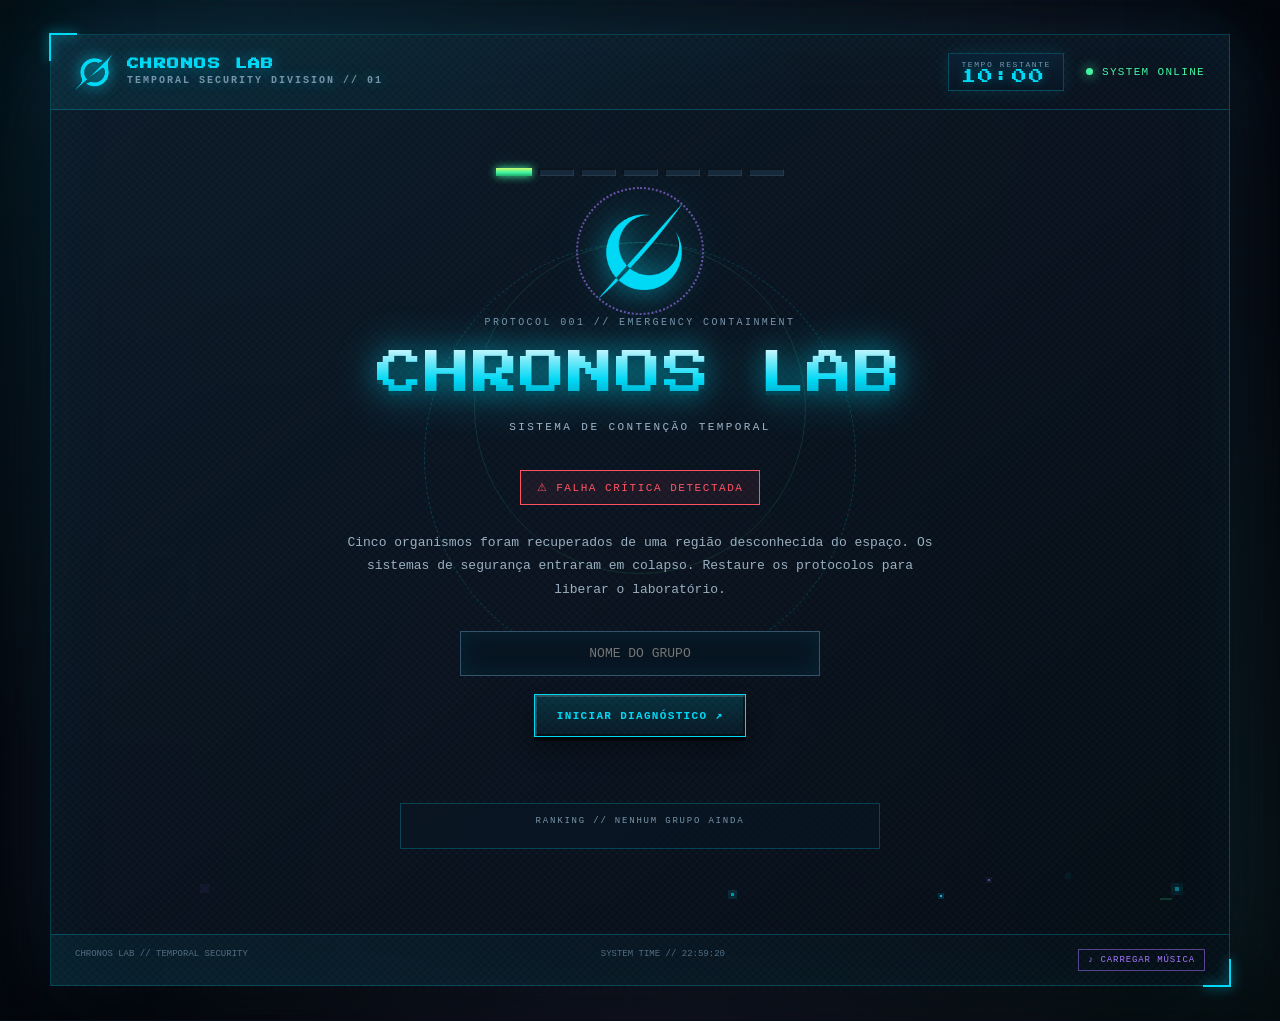
==== static/index.html @ 6d098d22 "Add files via upload" ====
<!DOCTYPE html>
    <html lang="pt-BR">
    <head>
    <meta charset="UTF-8">
    <meta name="viewport" content="width=device-width, initial-scale=1, viewport-fit=cover">
    <link rel="preconnect" href="https://fonts.googleapis.com"><link rel="preconnect" href="https://fonts.gstatic.com" crossorigin><link href="https://fonts.googleapis.com/css2?family=Press+Start+2P&display=swap" rel="stylesheet">
    <title>CHRONOS LAB — Sistema de contenção temporal</title>
    <style>
    :root{--cyan:#00d9f5;--bg:#070d16;--panel:#0d1a29;--line:rgba(0,217,245,.24);--muted:#7894aa;--green:#43f5a2;--red:#ff5364;--amber:#ffc45c}
    *{box-sizing:border-box}html,body{margin:0;min-height:100%;background:var(--bg);color:#e8f5ff;font-family:ui-monospace,Consolas,monospace}
    #app{min-height:100vh;padding:clamp(14px,3vw,34px);position:relative;overflow:hidden}
    #app:before{content:"";position:absolute;inset:0;pointer-events:none;opacity:.17;background-image:linear-gradient(rgba(0,217,245,.08) 1px,transparent 1px),linear-gradient(90deg,rgba(0,217,245,.08) 1px,transparent 1px);background-size:42px 42px}
    .shell{position:relative;max-width:1180px;margin:auto;min-height:calc(100vh - 68px);border:1px solid var(--line);background:linear-gradient(145deg,#0d1a29,#060f19);box-shadow:0 0 50px rgba(0,217,245,.07);display:flex;flex-direction:column}
    .topbar{display:flex;justify-content:space-between;align-items:center;gap:16px;padding:18px 24px;border-bottom:1px solid var(--line);flex-wrap:wrap}
    .brand{font-weight:bold;letter-spacing:.22em;color:var(--cyan)}.brand small{display:block;color:var(--muted);font-size:10px;margin-top:5px}
    .online{font-size:11px;color:var(--green);letter-spacing:.12em}.online:before{content:"";display:inline-block;width:7px;height:7px;border-radius:50%;background:var(--green);box-shadow:0 0 12px var(--green);margin-right:9px}
    main{flex:1;padding:clamp(22px,5vw,58px)}.screen{display:none;animation:appear .45s ease}.screen.active{display:block}
    @keyframes appear{from{opacity:0;transform:translateY(10px)}to{opacity:1;transform:none}}
    .eyebrow{font-size:10px;letter-spacing:.24em;color:var(--muted);margin:0 0 15px}
    .hero{text-align:center;max-width:760px;margin:3vh auto}.hero h1{font:800 clamp(34px,7vw,72px) Arial,sans-serif;letter-spacing:.08em;color:var(--cyan);text-shadow:0 0 26px rgba(0,217,245,.28);margin:0 0 16px}
    .hero h2,.screen h2{font:700 clamp(21px,3vw,32px) Arial,sans-serif;letter-spacing:.08em;margin:0 0 22px}.hero .sub{color:#9db5c8;letter-spacing:.22em;font-size:11px}
    .alert{display:inline-block;border:1px solid var(--red);color:var(--red);padding:10px 16px;font-size:11px;letter-spacing:.14em;margin:26px 0;animation:pulse 2s infinite}
    @keyframes pulse{50%{opacity:.55;box-shadow:0 0 18px rgba(255,83,100,.2)}}
    .lead{color:#9bb0c1;line-height:1.8;max-width:590px;margin:0 auto 30px;font-size:13px}
    .btn{border:1px solid var(--cyan);background:transparent;color:var(--cyan);padding:14px 22px;font:bold 11px monospace;letter-spacing:.12em;cursor:pointer;transition:.2s}
    .btn:hover,.btn:focus-visible{background:var(--cyan);color:#04121a;box-shadow:0 0 24px rgba(0,217,245,.28);outline:none}.btn:disabled{opacity:.35;cursor:not-allowed}
    .btn.secondary{border-color:#466176;color:#9ab4c8}.btn.green{border-color:var(--green);color:var(--green)}.btn.green:hover{background:var(--green);color:#06140f}
    .panel{border:1px solid var(--line);background:rgba(9,22,35,.82);padding:clamp(18px,3vw,30px);max-width:850px;margin:auto}
    .panel-head{display:flex;justify-content:space-between;gap:14px;align-items:center;border-bottom:1px solid var(--line);padding-bottom:16px;margin-bottom:22px;flex-wrap:wrap}
    .panel-head strong{font:bold 12px Arial,sans-serif;letter-spacing:.13em;color:var(--cyan)}.tag{font-size:9px;color:var(--green);border:1px solid rgba(67,245,162,.35);padding:6px 9px}
    .prompt{font-size:13px;line-height:1.8;color:#b8cad8;margin:0 0 24px}
    .symbol-slots{display:flex;justify-content:center;gap:12px;margin:26px 0}.slot{width:66px;height:66px;border:1px dashed #456174;display:grid;place-items:center;color:var(--cyan);font-size:29px}.slot.filled{border-style:solid;background:rgba(0,217,245,.08)}
    .symbol-options{display:flex;justify-content:center;gap:12px;flex-wrap:wrap}.symbol{width:76px;height:76px;border:1px solid var(--line);background:#0b1b2a;display:grid;place-items:center;cursor:pointer;transition:.2s}.symbol:hover{border-color:var(--cyan);box-shadow:0 0 18px rgba(0,217,245,.2)}
    .shape{width:30px;height:30px;background:var(--cyan);filter:drop-shadow(0 0 7px rgba(0,217,245,.55))}.circle{border-radius:50%}.triangle{clip-path:polygon(50% 0,0 100%,100% 100%)}.square{width:28px;height:28px}.pentagon{clip-path:polygon(50% 0,100% 38%,81% 100%,19% 100%,0 38%)}
    .actions{display:flex;justify-content:center;gap:10px;flex-wrap:wrap;margin-top:24px}.feedback{min-height:22px;text-align:center;margin-top:18px;font-size:11px;color:var(--muted)}.feedback.good{color:var(--green)}.feedback.bad{color:var(--red)}
    .circuit-wrap{display:grid;grid-template-columns:1fr 210px;gap:24px;align-items:center}.circuit{display:grid;grid-template-columns:repeat(3,minmax(90px,1fr));gap:12px}
    .node{border:1px solid #294458;background:#0a1826;padding:18px 12px;text-align:center;color:#91aabd;cursor:pointer;font-size:11px;transition:.2s}.node b{display:block;font-size:21px;color:var(--amber);margin-bottom:8px}.node.on{border-color:var(--green);color:var(--green);box-shadow:0 0 15px rgba(67,245,162,.12)}.node.on b{color:var(--green)}.node:disabled{cursor:default;opacity:1}
    .readout{border:1px solid var(--line);padding:18px;text-align:center}.readout small{color:var(--muted);font-size:9px}.readout strong{display:block;font:bold 28px Arial;color:var(--cyan);margin:12px 0}.readout p{font-size:10px;color:var(--muted);line-height:1.6}
    .keypad{max-width:270px;margin:20px auto;display:grid;grid-template-columns:repeat(3,1fr);gap:9px}.key{padding:15px;border:1px solid #345269;background:#0a1927;color:#dff8ff;font:bold 16px monospace;cursor:pointer}.key:hover{border-color:var(--cyan);color:var(--cyan)}
    .code-display{max-width:270px;margin:auto;border:1px solid var(--line);padding:14px;text-align:center;color:var(--cyan);font-size:22px;letter-spacing:.5em;min-height:54px}
    .binary{background:#06120f;border:1px solid rgba(67,245,162,.25);color:var(--green);padding:18px;text-align:center;line-height:2;letter-spacing:.14em;overflow-wrap:anywhere;font-size:clamp(11px,2vw,15px)}
    .decode-input{display:block;width:min(100%,360px);margin:20px auto 0;background:#071521;border:1px solid #345269;color:#eaf6ff;padding:14px;font:13px monospace;text-align:center;outline:none}.decode-input:focus{border-color:var(--cyan)}
    .progress{display:flex;gap:6px;justify-content:center;margin:0 0 25px}.progress span{height:3px;width:35px;background:#233a4d}.progress span.done{background:var(--green);box-shadow:0 0 8px var(--green)}
    .footer{padding:14px 24px;border-top:1px solid var(--line);display:flex;justify-content:space-between;gap:12px;flex-wrap:wrap;color:#526d82;font-size:9px}
    .final{text-align:center;padding:35px 10px}.final-mark{font-size:48px;color:var(--green);text-shadow:0 0 25px rgba(67,245,162,.3);margin-bottom:20px}.final h2{color:var(--green)}
    @media(max-width:650px){.circuit-wrap{grid-template-columns:1fr}.readout{max-width:none}.topbar{padding:15px}.symbol-slots{gap:7px}.slot{width:55px;height:55px}}
    .hright{display:flex;align-items:center;gap:22px}.timer{font-size:20px;font-weight:700;letter-spacing:.12em;color:var(--cyan);border:1px solid var(--line);padding:6px 12px;background:#0a1826;text-shadow:0 0 10px rgba(0,217,245,.4)}.timer small{display:block;font-size:8px;font-weight:400;color:var(--muted);letter-spacing:.2em;text-align:center}.timer.warn{color:var(--red);border-color:var(--red);animation:blink 1s steps(2) infinite}.timer.done{color:var(--green);border-color:var(--green);animation:none}@keyframes blink{50%{opacity:.45}}
    #timeout{position:absolute;inset:0;z-index:20;display:none;flex-direction:column;align-items:center;justify-content:center;gap:16px;background:rgba(7,13,22,.94);text-align:center}#timeout.show{display:flex}#timeout h2{color:var(--red);margin:0;letter-spacing:.12em}
    @media(max-width:650px){.hright{gap:10px}.timer{font-size:16px;padding:4px 8px}}
    .padlock{display:flex;flex-direction:column;align-items:center;margin:26px 0 8px}.shackle{width:96px;height:64px;border:12px solid #7d93a6;border-bottom:none;border-radius:50px 50px 0 0;margin-bottom:-2px;transition:transform .5s,border-color .5s;transform-origin:100% 100%}.shackle.open{transform:translateY(-14px) rotate(-18deg);border-color:var(--green)}
    .lock-body{background:linear-gradient(#27394a,#162433);border:2px solid #4a6178;border-radius:12px;padding:18px 20px;box-shadow:0 0 25px rgba(0,217,245,.08)}.lock-body.shake{animation:shake .4s}@keyframes shake{25%{transform:translateX(-7px)}75%{transform:translateX(7px)}}
    .dials{display:flex;gap:12px}.dial{display:flex;flex-direction:column;align-items:center;gap:6px}.dial button{background:#0a1826;border:1px solid #294458;color:var(--cyan);width:48px;height:28px;cursor:pointer;font-size:14px}.dial button:active{background:#12304a}.dial .digit{width:48px;height:62px;display:flex;align-items:center;justify-content:center;background:#050c14;border:1px solid var(--amber);color:var(--amber);font-size:30px;font-weight:700;text-shadow:0 0 10px rgba(255,176,32,.4)}.lock-body.ok .digit{border-color:var(--green);color:var(--green)}
    .sym{display:block;width:100%;height:100%;background:currentColor;-webkit-mask-repeat:no-repeat;mask-repeat:no-repeat;-webkit-mask-position:center;mask-position:center;-webkit-mask-size:contain;mask-size:contain}.node b .sym{width:34px;height:34px;margin:0 auto}.dial .digit .sym{width:42px;height:50px}.node b{height:auto}
    .ending .final-mark{color:var(--green);text-shadow:0 0 25px rgba(67,245,162,.5)}.ending h2{color:var(--green);letter-spacing:.14em}.end-stats{display:grid;grid-template-columns:repeat(3,1fr);gap:10px;margin:22px 0}.end-stats div{border:1px solid var(--line);background:#0a1826;padding:12px 6px}.end-stats small{display:block;font-size:8px;letter-spacing:.2em;color:var(--muted);margin-bottom:6px}.end-stats b{font-size:17px;color:var(--cyan)}#endRank{font-size:12px;color:var(--amber)}

    /* ===== TEMA VISUAL ===== */
    #app{background:radial-gradient(ellipse at 20% 0%,rgba(0,217,245,.10),transparent 55%),radial-gradient(ellipse at 90% 100%,rgba(67,245,162,.07),transparent 50%),var(--bg)}
    #app:after{content:"";position:absolute;left:0;right:0;top:-20%;height:20%;pointer-events:none;background:linear-gradient(transparent,rgba(0,217,245,.07),transparent);animation:sweep 7s linear infinite;z-index:2}@keyframes sweep{to{top:110%}}
    .shell{z-index:1;background:linear-gradient(145deg,rgba(13,26,41,.96),rgba(5,12,20,.97));box-shadow:0 0 60px rgba(0,217,245,.09),inset 0 0 80px rgba(0,217,245,.03)}
    .shell:before,.shell:after{content:"";position:absolute;width:26px;height:26px;pointer-events:none;border:2px solid var(--cyan);filter:drop-shadow(0 0 6px var(--cyan))}.shell:before{top:-2px;left:-2px;border-right:0;border-bottom:0}.shell:after{bottom:-2px;right:-2px;border-left:0;border-top:0}
    .topbar{background:linear-gradient(90deg,rgba(0,217,245,.08),transparent 65%)}.brand{display:flex;align-items:center;gap:14px;text-shadow:0 0 14px rgba(0,217,245,.45)}.brand .logo{width:38px;height:38px;color:var(--cyan);filter:drop-shadow(0 0 7px var(--cyan));flex:none}.brand>div small{letter-spacing:.2em}
    .bg-sym{position:absolute;z-index:0;color:var(--cyan);opacity:.045;pointer-events:none;animation:floaty 16s ease-in-out infinite}@keyframes floaty{50%{transform:translateY(-26px) rotate(8deg)}}
    .panel{position:relative;background:linear-gradient(180deg,rgba(11,27,42,.9),rgba(7,16,26,.9));box-shadow:0 10px 40px rgba(0,0,0,.35),inset 0 1px 0 rgba(0,217,245,.25)}
    .panel:before,.panel:after{content:"";position:absolute;width:14px;height:14px;pointer-events:none;border:2px solid var(--green)}.panel:before{top:-1px;left:-1px;border-right:0;border-bottom:0}.panel:after{bottom:-1px;right:-1px;border-left:0;border-top:0}
    .panel-head strong:before{content:"◈ ";color:var(--green)}.tag{background:rgba(67,245,162,.07)}
    .hero{position:relative}.hero:before{content:"";position:absolute;left:50%;top:6%;width:min(88vw,430px);aspect-ratio:1;transform:translate(-50%,0);border:1px dashed rgba(0,217,245,.2);border-radius:50%;animation:spin 40s linear infinite;pointer-events:none}.hero:after{content:"";position:absolute;left:50%;top:6%;width:min(70vw,330px);aspect-ratio:1;transform:translate(-50%,0);border:1px solid rgba(67,245,162,.12);border-radius:50%;pointer-events:none}@keyframes spin{to{transform:translate(-50%,0) rotate(360deg)}}
    .hero>*{position:relative;z-index:1}.emblem{width:96px;height:96px;margin:6px auto 18px;color:var(--cyan);filter:drop-shadow(0 0 14px rgba(0,217,245,.7));animation:glow 3.5s ease-in-out infinite}@keyframes glow{50%{filter:drop-shadow(0 0 26px rgba(0,217,245,.95));opacity:.85}}
    .hero h1{background:linear-gradient(180deg,#fff,var(--cyan) 60%,#0090b0);-webkit-background-clip:text;background-clip:text;color:transparent;-webkit-text-fill-color:transparent;filter:drop-shadow(0 0 18px rgba(0,217,245,.35))}
    .alert{background:rgba(255,83,100,.08)}.alert:before{content:"⚠ "}
    .btn:not(.secondary):not(.green){background:linear-gradient(180deg,rgba(0,217,245,.16),rgba(0,217,245,.04));box-shadow:inset 0 0 14px rgba(0,217,245,.12)}.btn.green{background:rgba(67,245,162,.08)}.btn:active{transform:scale(.97)}
    .progress span{border-radius:2px;transition:.4s}.progress span.done{animation:glowbar 2.4s ease-in-out infinite}@keyframes glowbar{50%{box-shadow:0 0 14px var(--green)}}
    .timer{background:linear-gradient(180deg,#0c2033,#081523);box-shadow:0 0 18px rgba(0,217,245,.12)}
    .node{background:linear-gradient(180deg,#0d2031,#08131f);position:relative;overflow:hidden}.node:hover:not(:disabled){border-color:var(--cyan);box-shadow:0 0 18px rgba(0,217,245,.2);transform:translateY(-2px)}.node.on{background:linear-gradient(180deg,rgba(67,245,162,.12),rgba(67,245,162,.03))}.node.on b{filter:drop-shadow(0 0 8px var(--green))}.node b{filter:drop-shadow(0 0 6px rgba(255,196,92,.5))}
    .readout{background:linear-gradient(180deg,#0a1b2b,#07131f);box-shadow:inset 0 0 30px rgba(0,217,245,.06)}
    .symbol,.key{background:linear-gradient(180deg,#0d2031,#08131f)}.code-display,.decode-input,.binary{box-shadow:inset 0 0 22px rgba(0,217,245,.08)}.binary{text-shadow:0 0 10px rgba(67,245,162,.45)}
    .lock-body{box-shadow:0 0 35px rgba(0,217,245,.15),inset 0 2px 0 rgba(255,255,255,.08)}.shackle{filter:drop-shadow(0 0 8px rgba(125,147,166,.4))}.dial .digit{background:radial-gradient(circle,#0b1a28,#030911)}
    .final-mark{font-size:56px;color:var(--cyan);text-shadow:0 0 30px rgba(0,217,245,.6);animation:glow 3s ease-in-out infinite}.panel.final{background:radial-gradient(circle at 50% 0%,rgba(0,217,245,.12),transparent 60%),rgba(9,22,35,.9)}
    .ending.panel.final{background:radial-gradient(circle at 50% 0%,rgba(67,245,162,.16),transparent 62%),rgba(9,22,35,.9)}
    .feedback{letter-spacing:.06em}.footer{background:linear-gradient(90deg,rgba(0,217,245,.06),transparent)}
    #timeout{background:radial-gradient(circle,rgba(60,8,16,.92),rgba(7,13,22,.97))}
    @media(max-width:650px){.emblem{width:76px;height:76px}.shell:before,.shell:after{width:18px;height:18px}}

    /* ===== MESA DE ENCANTAMENTO ===== */
    :root{--ench:#a678ff;color-scheme:dark;box-sizing:border-box;padding-top:env(safe-area-inset-top,0px);padding-bottom:env(safe-area-inset-bottom,0px)}
    #app{background:radial-gradient(ellipse at 50% 125%,rgba(166,120,255,.2),transparent 55%),radial-gradient(ellipse at 20% 0%,rgba(0,217,245,.12),transparent 55%),radial-gradient(ellipse at 90% 100%,rgba(67,245,162,.08),transparent 50%),var(--bg);box-shadow:inset 0 0 160px rgba(0,0,0,.7)}
    #fx{position:fixed;inset:0;width:100%;height:100%;pointer-events:none;z-index:3}
    .shell{background:repeating-conic-gradient(rgba(255,255,255,.014) 0 25%,transparent 0 50%) 0 0/8px 8px,linear-gradient(145deg,rgba(13,26,41,.92),rgba(5,12,20,.94));box-shadow:0 50px 100px rgba(0,0,0,.7),0 0 70px rgba(0,217,245,.1),0 0 120px rgba(166,120,255,.08),inset 0 0 80px rgba(0,217,245,.04);transition:transform .25s ease-out;will-change:transform}
    .panel{box-shadow:0 3px 0 rgba(0,217,245,.28),0 20px 0 -9px rgba(0,0,0,.3),0 34px 60px rgba(0,0,0,.55),inset 0 1px 0 rgba(0,217,245,.25),inset 0 0 70px rgba(166,120,255,.06)}
    .hero h1,.screen h2,.hero h2{font-family:'Press Start 2P',Arial,sans-serif;font-weight:400;line-height:1.35}
    .hero h1{font-size:clamp(20px,5.4vw,46px);letter-spacing:.04em;filter:drop-shadow(0 4px 0 #003e4d) drop-shadow(0 0 20px rgba(0,217,245,.45))}
    .screen h2,.hero h2{font-size:clamp(13px,2.6vw,20px);letter-spacing:.05em;line-height:1.6}
    .brand{font-family:'Press Start 2P',monospace;font-size:12px;letter-spacing:.12em}.brand small{font-family:ui-monospace,Consolas,monospace;letter-spacing:.2em}
    .panel-head strong{font-family:'Press Start 2P',Arial,sans-serif;font-weight:400;font-size:10px;line-height:1.6}
    .timer{font-family:'Press Start 2P',monospace;font-size:15px;font-weight:400}.timer small{font-family:ui-monospace,Consolas,monospace}
    .emblem{animation:glow 3.5s ease-in-out infinite,bob 4s ease-in-out infinite}@keyframes bob{50%{translate:0 -11px}}
    .emblem:before{content:"";position:absolute;inset:-16px;border:2px dotted rgba(166,120,255,.6);border-radius:50%;animation:spin 14s linear infinite}
    .btn.btn.btn,.key,.symbol{box-shadow:inset 2px 2px 0 rgba(255,255,255,.15),inset -2px -2px 0 rgba(0,0,0,.45),0 4px 0 rgba(0,0,0,.55),0 12px 22px rgba(0,0,0,.35)}
    .btn.btn.btn:hover,.btn.btn.btn:focus-visible{box-shadow:inset 2px 2px 0 rgba(255,255,255,.3),inset -2px -2px 0 rgba(0,0,0,.35),0 4px 0 rgba(0,0,0,.55),0 0 26px rgba(0,217,245,.45)}
    .btn:active,.key:active,.symbol:active{transform:translateY(3px);box-shadow:inset 2px 2px 0 rgba(0,0,0,.4),0 1px 0 rgba(0,0,0,.55)}
    .slot,.dial button,.code-display{box-shadow:inset 3px 3px 0 rgba(0,0,0,.55),inset -2px -2px 0 rgba(255,255,255,.08),0 0 14px rgba(166,120,255,.06)}
    .slot.filled{box-shadow:inset 3px 3px 0 rgba(0,0,0,.45),inset -2px -2px 0 rgba(255,255,255,.1),0 0 18px rgba(0,217,245,.3)}
    .btn,.symbol,.key{position:relative;overflow:hidden}
    .btn:after,.symbol:after,.key:after{content:"";position:absolute;inset:0;pointer-events:none;mix-blend-mode:screen;background:linear-gradient(115deg,transparent 30%,rgba(166,120,255,.34) 42%,rgba(0,217,245,.24) 50%,transparent 62%) 160% 0/260% 100% no-repeat;animation:glint 4.5s linear infinite}
    .symbol:nth-child(2n):after,.key:nth-child(3n):after{animation-delay:-1.8s}.symbol:nth-child(3n):after{animation-delay:-3.2s}
    @keyframes glint{to{background-position:-60% 0}}
    .progress span{height:8px;width:36px;border-radius:0;background:#16293a;box-shadow:inset 2px 2px 0 rgba(0,0,0,.5),inset -1px -1px 0 rgba(255,255,255,.08)}
    .progress span.done{background:linear-gradient(180deg,#c8ff6a,#43f5a2 55%,#1fae6c)}
    @media(max-width:650px){.timer{font-size:12px}.brand{font-size:10px}}
    .music-pick{background:none;border:1px solid rgba(166,120,255,.5);color:var(--ench);font:9px ui-monospace,Consolas,monospace;letter-spacing:.1em;padding:5px 9px;cursor:pointer}.music-pick:hover{background:rgba(166,120,255,.15)}
    .np{margin:0 auto 22px;max-width:360px;border:1px solid rgba(166,120,255,.5);background:rgba(166,120,255,.08);padding:12px 16px;text-align:center;box-shadow:inset 2px 2px 0 rgba(255,255,255,.1),inset -2px -2px 0 rgba(0,0,0,.4),0 0 24px rgba(166,120,255,.2)}.np small{display:block;color:var(--ench);font-size:9px;letter-spacing:.2em;margin-bottom:8px}.np b{font:400 11px 'Press Start 2P',Arial,sans-serif;line-height:1.6;color:#eaf6ff}.np i{display:block;font-style:normal;color:var(--muted);font-size:10px;margin-top:8px;line-height:1.6}
        /* ===== RANKING ===== */
    .ranking{max-width:480px;margin:26px auto 0;text-align:left;border:1px solid var(--line);background:rgba(9,22,35,.7);padding:12px 14px}
    .ranking:empty{display:none}.ranking small{display:block;color:var(--muted);font-size:9px;letter-spacing:.2em;margin-bottom:10px;text-align:center}
    .ranking table{width:100%;border-collapse:collapse;font-size:12px}.ranking td{padding:6px 8px;border-top:1px solid rgba(0,217,245,.12)}
    .ranking td:first-child{color:var(--amber);width:38px}.ranking td:last-child{text-align:right;color:var(--cyan);font-weight:bold}
    .ranking tr.me td{background:rgba(67,245,162,.1);color:var(--green)}
    </style>
    </head>
    <body>
    <div id="app"><div class="shell">
    <header class="topbar"><div class="brand">CHRONOS LAB<small>TEMPORAL SECURITY DIVISION // 01</small></div><div class="hright"><div class="timer" id="timer"><small>TEMPO RESTANTE</small><span id="timerText">10:00</span></div><div class="online" id="online">SYSTEM ONLINE</div></div></header>
    <main>
    <div class="progress" id="progress"><span class="done"></span><span></span><span></span><span></span><span></span><span></span><span></span></div>
    <section class="screen active" id="s0"><div class="hero">
    <p class="eyebrow">PROTOCOL 001 // EMERGENCY CONTAINMENT</p><h1>CHRONOS LAB</h1><p class="sub">SISTEMA DE CONTENÇÃO TEMPORAL</p><div class="alert">FALHA CRÍTICA DETECTADA</div>
    <p class="lead">Cinco organismos foram recuperados de uma região desconhecida do espaço. Os sistemas de segurança entraram em colapso. Restaure os protocolos para liberar o laboratório.</p>
    <input class="decode-input" id="groupName" maxlength="24" placeholder="NOME DO GRUPO" autocomplete="off" style="margin:0 auto 18px">
    <button class="btn" onclick="iniciar()">INICIAR DIAGNÓSTICO ↗</button><div class="feedback" id="fg"></div>
    <div class="ranking" id="rankHome"></div></div></section>

    <section class="screen" id="s1"><div class="panel"><div class="panel-head"><strong>BIOLOGICAL IDENTIFICATION</strong><span class="tag">ENIGMA 01 / 05</span></div>
    <!-- Texto de instrução circulado removido. -->
    <div class="symbol-slots" id="slots"></div><div class="symbol-options" id="symbolOptions"></div>
    <div class="actions"><button class="btn secondary" onclick="go(0)">← VOLTAR</button><button class="btn secondary" onclick="resetSymbols()">LIMPAR</button><button class="btn" onclick="checkSymbols()">CONFIRMAR SEQUÊNCIA</button></div><div class="feedback" id="f1">AGUARDANDO IDENTIFICAÇÃO...</div></div></section>

    <section class="screen" id="s2"><div class="panel"><div class="panel-head"><strong>ENERGY DISTRIBUTION SYSTEM</strong><span class="tag">ENIGMA 02 / 05</span></div>
    <p class="prompt">CIRCUIT FAILURE DETECTED. Reative os seis módulos de energia na ordem correta para restaurar a distribuição.</p>
    <div class="circuit-wrap"><div class="circuit" id="circuit"></div><div class="readout"><small>ENERGY OUTPUT</small><strong id="energy">00%</strong><p id="circuitStatus">6 MÓDULOS OFFLINE<br>AGUARDANDO CONEXÃO</p></div></div>
    <div class="actions"><button class="btn secondary" onclick="go(1)">← VOLTAR</button><button class="btn secondary" onclick="resetCircuit()">REINICIAR CIRCUITO</button><button class="btn" onclick="checkCircuit()">VALIDAR SISTEMA</button></div>
    <div class="feedback" id="f2">SEQUÊNCIA: MÓDULO 03 → 01 → 05 → 06 → 02 → 04</div></div></section>

    <section class="screen" id="s3"><div class="panel"><div class="panel-head"><strong>SECURITY ACCESS</strong><span class="tag">ENIGMA 03 / 05</span></div>
    <p class="prompt" style="text-align:center">INSIRA O CÓDIGO DE AUTORIZAÇÃO<br><span style="color:var(--muted);font-size:11px">Acesso ao dispositivo de armazenamento</span></p>
    <div class="code-display" id="codeDisplay">_ _ _ _</div><div class="keypad" id="keypad"></div>
    <div class="actions"><button class="btn secondary" onclick="go(2)">← VOLTAR</button><button class="btn secondary" onclick="clearCode()">APAGAR</button><button class="btn" onclick="checkCode()">AUTENTICAR</button></div><div class="feedback" id="f3">4 DÍGITOS NECESSÁRIOS</div></div></section>

    <section class="screen" id="s4"><div class="panel"><div class="panel-head"><strong>DATA DECRYPTION</strong><span class="tag">ENIGMA 04 / 05</span></div>
    <p class="prompt">BINARY ENCODING DETECTED. Decodifique a mensagem binária e insira a palavra identificada.</p>
    <div class="binary">01000011&nbsp; 01001000&nbsp; 01010010&nbsp; 01001111<br>01001110&nbsp; 01001111&nbsp; 01010011</div>
    <p style="text-align:center;color:var(--muted);font-size:10px;margin:14px 0 0">ASCII // 8-BIT CHARACTER ENCODING</p>
    <input class="decode-input" id="decodeInput" maxlength="20" placeholder="DIGITE A PALAVRA DECODIFICADA" autocomplete="off">
    <div class="actions"><button class="btn secondary" onclick="go(3)">← VOLTAR</button><button class="btn" onclick="checkDecode()">DECRYPT DATA</button></div><div class="feedback" id="f4">AGUARDANDO CHAVE DE DECODIFICAÇÃO</div></div></section>

    <section class="screen" id="s5"><div class="panel"><div class="panel-head"><strong>PHYSICAL LOCKDOWN</strong><span class="tag">ENIGMA 05 / 05</span></div>
    <p class="prompt" style="text-align:center">O ÚLTIMO TRINCO ESTÁ FECHADO COM UM CADEADO.<br><span style="color:var(--muted);font-size:11px">Cada módulo de energia tem um símbolo. A combinação são os símbolos dos quatro primeiros módulos que você ativou, na ordem.</span></p>
    <div class="padlock"><div class="shackle" id="shackle"></div><div class="lock-body"><div class="dials" id="dials"></div></div></div>
    <div class="actions"><button class="btn secondary" onclick="go(4)">← VOLTAR</button><button class="btn" onclick="checkLock()">ABRIR CADEADO</button></div><div class="feedback" id="f5">GIRE OS DISCOS PARA INSERIR A COMBINAÇÃO</div></div></section>

    <section class="screen" id="s6"><div class="panel final"><div class="final-mark">◈</div><p class="eyebrow">TEMPORAL ESCAPE PROTOCOL</p><h2>ESCAPE SEQUENCE READY</h2>
    <p class="lead">ALL SECURITY SYSTEMS RESTORED<br>O protocolo de contenção foi concluído. O laboratório está pronto para ser liberado.</p>
    <button class="btn green" id="shutdown" onclick="shutdown()">INITIATE SHUTDOWN</button><div class="feedback" id="f6">AGUARDANDO COMANDO FINAL</div></div></section>
    <section class="screen" id="s7"><div class="panel final ending"><div class="final-mark">✔</div><p class="eyebrow">PROTOCOL 001 // COMPLETE</p><h2>MISSÃO CUMPRIDA</h2>
    <p class="lead">O Chronos Lab foi liberado com sucesso.<br>Todos os sistemas de segurança foram restaurados e a contenção temporal está concluída.</p>
    <p id="endGroup" style="color:var(--amber);font-size:13px;letter-spacing:.14em;margin:0"></p>
    <div class="end-stats"><div><small>TEMPO TOTAL</small><b id="endTime">--:--</b></div><div><small>ENIGMAS</small><b>5 / 5</b></div><div><small>CLASSIFICAÇÃO</small><b id="endRank">--</b></div></div>
    <div class="ranking" id="rankEnd"></div>
    <button class="btn secondary" style="margin-top:22px" onclick="location.reload()">↻ REINICIAR JOGO</button></div></section>
    </main>
    <div id="timeout"><h2>TEMPO ESGOTADO</h2><p style="color:var(--muted);margin:0">O laboratório foi selado. Contenção falhou.</p><button class="btn" onclick="location.reload()">TENTAR NOVAMENTE</button></div>
    <footer class="footer"><span>CHRONOS LAB // TEMPORAL SECURITY</span><span id="clock">SYSTEM TIME // --:--:--</span></footer>
    </div></div>
    <script>
    let symbolSeq=[],circuitSeq=[],code='';
    let timeLeft=600,timerId=null;
    function renderTimer(){const t=document.getElementById('timer');document.getElementById('timerText').textContent=String(Math.floor(timeLeft/60)).padStart(2,'0')+':'+String(timeLeft%60).padStart(2,'0');t.classList.toggle('warn',timeLeft<=60&&timeLeft>0);}
    function startTimer(){if(timerId)return;timerId=setInterval(()=>{timeLeft--;renderTimer();if(timeLeft<=0){stopTimer();document.getElementById('timeout').classList.add('show');document.getElementById('online').textContent='SYSTEM LOCKED';}},1000);}
    function stopTimer(){clearInterval(timerId);timerId=null;}
    function go(n){if(n>=1&&n<=5)startTimer();if(n===6){stopTimer();document.getElementById('timer').classList.remove('warn');document.getElementById('timer').classList.add('done');}if(n===7){const u=600-timeLeft;document.getElementById('endTime').textContent=String(Math.floor(u/60)).padStart(2,'0')+':'+String(u%60).padStart(2,'0');document.getElementById('endRank').textContent=u<240?'AGENTE DE ELITE':u<420?'AGENTE VETERANO':'AGENTE RECRUTA';}document.querySelectorAll('.screen').forEach(x=>x.classList.remove('active'));document.getElementById('s'+n).classList.add('active');document.querySelectorAll('#progress span').forEach((x,i)=>x.classList.toggle('done',i<=n));document.getElementById('online').textContent=n===7?'SYSTEM OFFLINE':n===6?'ALL SYSTEMS RESTORED':'SYSTEM ONLINE';window.scrollTo({top:0,behavior:'smooth'});}
    const symbols=[{name:'CÍRCULO',shape:'circle',v:'●'},{name:'TRIÂNGULO',shape:'triangle',v:'▲'},{name:'QUADRADO',shape:'square',v:'■'},{name:'PENTÁGONO',shape:'pentagon',v:'⬟'}];
    function renderSymbols(){document.getElementById('symbolOptions').innerHTML=symbols.map((s,i)=>`<button class="symbol" aria-label="${s.name}" onclick="pickSymbol(${i})"><span class="shape ${s.shape}"></span></button>`).join('');document.getElementById('slots').innerHTML=Array.from({length:4},(_,i)=>`<div class="slot ${symbolSeq[i]!==undefined?'filled':''}">${symbolSeq[i]!==undefined?symbols[symbolSeq[i]].v:'_'}</div>`).join('');}
    function pickSymbol(i){if(symbolSeq.length<4){symbolSeq.push(i);renderSymbols();}}
    function resetSymbols(){symbolSeq=[];renderSymbols();setFeedback('f1','SEQUÊNCIA LIMPA','feedback');}
    async function checkSymbols(){
        if(symbolSeq.length<4){bad('f1','SELECIONE 4 SÍMBOLOS','feedback bad');return;}
        const map = ['circulo', 'triangulo', 'quadrado', 'pentagono'];
        const sequencia = symbolSeq.map(i => map[i]);
        const res = await fetch('/api/geometria', {method: 'POST', headers: {'Content-Type': 'application/json'}, body: JSON.stringify({sequencia: sequencia})});
        const data = await res.json();
        if(data.mensagem.includes("CONCLUÍDA")){good('f1','IDENTIFICAÇÃO CONFIRMADA // ACCESS GRANTED');setTimeout(()=>go(2),850);}
        else{bad('f1','SEQUÊNCIA INVÁLIDA // TENTE NOVAMENTE');}
    }
    const circuitOrder=[2,0,4,5,1,3]; // Módulo 03 → 01 → 05 → 06 → 02 → 04
    function renderCircuit(){document.getElementById('circuit').innerHTML=[0,1,2,3,4,5].map(i=>{const on=circuitSeq.includes(i);return `<button class="node ${on?'on':''}" onclick="toggleCircuit(${i})" ${on?'disabled':''}><b><i class="sym" style="${symStyle(i)}"></i></b>MÓDULO ${String(i+1).padStart(2,'0')}<br>${on?'CONNECTED':'OFFLINE'}</button>`;}).join('');let n=circuitSeq.length;document.getElementById('energy').textContent=String(Math.round(n*100/6)).padStart(2,'0')+'%';document.getElementById('circuitStatus').innerHTML=`${6-n} MÓDULOS OFFLINE<br>${n===6?'DISTRIBUIÇÃO ESTÁVEL':'AGUARDANDO CONEXÃO'}`;}
    function toggleCircuit(i){if(circuitSeq.length>=6||circuitSeq.includes(i))return;let expected=circuitOrder[circuitSeq.length];if(i!==expected){circuitSeq=[];renderCircuit();bad('f2','ORDEM INCORRETA // CIRCUITO REINICIADO');return;}circuitSeq.push(i);renderCircuit();setFeedback('f2',circuitSeq.length===6?'SEQUÊNCIA COMPLETA // VALIDE O SISTEMA':`MÓDULO ${String(i+1).padStart(2,'0')} CONECTADO`,'feedback good');}
    function resetCircuit(){circuitSeq=[];renderCircuit();setFeedback('f2','CIRCUITO REINICIADO','feedback');}
    async function checkCircuit(){
        if(circuitSeq.length<6){bad('f2','CONECTE TODOS OS MÓDULOS','feedback bad');return;}
        let sequenciaJogador = circuitSeq.map(String);
        const res = await fetch('/api/fiacao', {method: 'POST', headers: {'Content-Type': 'application/json'}, body: JSON.stringify({ sequencia: sequenciaJogador })});
        const data = await res.json();
        if(data.mensagem.includes("ENERGIA RESTAURADA")){good('f2','ENERGIA RESTAURADA // CAIXA DE SEGURANÇA DESBLOQUEADA');setTimeout(()=>go(3),1200);}
        else{bad('f2','FALHA DE DISTRIBUIÇÃO // VERIFIQUE A ORDEM');}
    }
    function renderCode(){document.getElementById('codeDisplay').textContent=code.padEnd(4,'_').split('').join(' ');}
    function addDigit(d){if(code.length<4){code+=d;renderCode();}}
    function clearCode(){code='';renderCode();setFeedback('f3','4 DÍGITOS NECESSÁRIOS','feedback');}
    async function checkCode(){
        const res = await fetch('/api/caixa', {method: 'POST', headers: {'Content-Type': 'application/json'}, body: JSON.stringify({codigo: code})});
        const data = await res.json();
        if(data.mensagem.includes("GRANTED")){good('f3','ACCESS GRANTED // STORAGE DEVICE RECOVERED');setTimeout(()=>go(4),900);}
        else{bad('f3','ACCESS DENIED // CÓDIGO INCORRETO');}
    }
    async function checkDecode(){
        let v=document.getElementById('decodeInput').value.trim().toUpperCase();
        const res = await fetch('/api/binario', {method: 'POST', headers: {'Content-Type': 'application/json'}, body: JSON.stringify({palavra: v})});
        const data = await res.json();
        if(data.mensagem.includes("AUTORIZADO")){good('f4','DATA DECRYPTED // PROTOCOLO FINAL AUTORIZADO');setTimeout(()=>go(5),900);}
        else{bad('f4','DECRYPTION FAILED // VERIFIQUE A CONVERSÃO ASCII');}
    }
    // Símbolos (mesma ordem de antes): módulos de energia = 0-5, combinação do cadeado = [2,0,4,5].
    // Cada nome é um arquivo de static/ (versão com fundo transparente em static/sym/).
    const SYM_NAMES=['correta_luacortada','incorreta9','correta_estrela','incorreta1','grok','vortex','incorreta3','incorreta7'];
    const SYMS=SYM_NAMES.map(n=>'sym/'+n+'.png');
    // Roleta do cadeado: os 8 de cima (mesmos índices) + os outros que sobraram.
    const DIAL_NAMES=[...SYM_NAMES,'incorreta2','incorreta4','incorreta5','incorreta6','incorreta8'];
    const DIAL=DIAL_NAMES.map(n=>'sym/'+n+'.png');
    function dialStyle(i){const u='url('+DIAL[i]+')';return `-webkit-mask-image:${u};mask-image:${u}`;}
    function symStyle(i){const u='url('+SYMS[i]+')';return `-webkit-mask-image:${u};mask-image:${u}`;}
    let lockVals=[0,0,0,0];
    function renderDials(){const d=document.getElementById('dials');d.innerHTML=lockVals.map((v,i)=>`<div class="dial"><button onclick="turnDial(${i},1)">▲</button><div class="digit"><i class="sym" style="${dialStyle(v)}"></i></div><button onclick="turnDial(${i},-1)">▼</button></div>`).join('');}
    function turnDial(i,dir){lockVals[i]=(lockVals[i]+dir+DIAL.length)%DIAL.length;renderDials();}
    async function checkLock(){
        const body=document.querySelector('.lock-body');
        const m=await post('/api/cadeado',{sequencia:lockVals.map(String)});
        if(m==='ERRO_CONEXAO'){bad('f5','SEM CONEXÃO COM O SERVIDOR');return;}
        if(m.includes('ABERTO')){good('f5','CADEADO ABERTO // TRINCO LIBERADO');body.classList.add('ok');document.getElementById('shackle').classList.add('open');setTimeout(()=>go(6),1300);}
        else if(m.includes('ACESSO NEGADO')){bad('f5','ACESSO NEGADO // '+m.replace('ACESSO NEGADO: ','').toUpperCase());}
        else{bad('f5','COMBINAÇÃO INCORRETA // O CADEADO PERMANECE TRANCADO');body.classList.remove('shake');void body.offsetWidth;body.classList.add('shake');}
    }

    async function post(rota,corpo){try{const r=await fetch(rota,{method:'POST',headers:{'Content-Type':'application/json'},body:JSON.stringify(corpo||{})});const d=await r.json();ultimaResp=d;return d.mensagem||'';}catch(e){return 'ERRO_CONEXAO';}}
    let ultimaResp={},grupoNome='';
    async function iniciar(){
        const n=document.getElementById('groupName').value.trim();
        if(!n){bad('fg','DIGITE O NOME DO GRUPO');document.getElementById('groupName').focus();return;}
        grupoNome=n;
        const m=await post('/api/iniciar',{grupo:n});
        if(m==='ERRO_CONEXAO'){bad('fg','SEM CONEXÃO COM O SERVIDOR');return;}
        go(1);
    }
    const fmtTempo=s=>String(Math.floor(s/60)).padStart(2,'0')+':'+String(s%60).padStart(2,'0');
    const esc=s=>String(s).replace(/[&<>"']/g,c=>({'&':'&amp;','<':'&lt;','>':'&gt;','"':'&quot;',"'":'&#39;'}[c]));
    async function loadRanking(id,limite,meuId){
        let lista=[];try{const r=await fetch('/api/ranking');lista=(await r.json()).ranking||[];}catch(e){}
        const el=document.getElementById(id);
        if(!lista.length){el.innerHTML='<small>RANKING // NENHUM GRUPO AINDA</small>';return;}
        el.innerHTML='<small>RANKING // MELHORES TEMPOS</small><table>'+lista.slice(0,limite).map((r,i)=>`<tr class="${r.id===meuId?'me':''}"><td>${i+1}º</td><td>${esc(r.grupo)}</td><td>${fmtTempo(r.tempo)}</td></tr>`).join('')+'</table>';
    }
    function setFeedback(id,msg,cls){let e=document.getElementById(id);e.textContent=msg;e.className=cls;}
    function good(id,msg){setFeedback(id,msg,'feedback good')}function bad(id,msg){setFeedback(id,msg,'feedback bad')}
    async function shutdown(){
        let b=document.getElementById('shutdown');b.disabled=true;b.textContent='SHUTTING DOWN...';
        const m=await post('/api/fuga',{confirmacao:'Sim'});
        if(!m.includes('ESCAPARAM')){b.disabled=false;b.textContent='INITIATE SHUTDOWN';bad('f6',m==='ERRO_CONEXAO'?'SEM CONEXÃO COM O SERVIDOR':'ACESSO NEGADO // CONCLUA OS ENIGMAS');return;}
        document.getElementById('online').textContent='SYSTEM OFFLINE';good('f6','LABORATORY UNLOCKED // EXPERIMENT COMPLETE');document.querySelector('.shell').style.borderColor='rgba(67,245,162,.6)';
        setTimeout(()=>{go(7);
            if(typeof ultimaResp.tempo==='number')document.getElementById('endTime').textContent=fmtTempo(ultimaResp.tempo);
            document.getElementById('endGroup').textContent='GRUPO: '+grupoNome.toUpperCase();
            loadRanking('rankEnd',10,ultimaResp.id);},1800);
    }
    function tick(){document.getElementById('clock').textContent='SYSTEM TIME // '+new Date().toLocaleTimeString('pt-BR',{hour12:false});}
    renderSymbols();renderCircuit();renderTimer();renderDials();
    (function decorate(){const app=document.getElementById('app');
    const mk=i=>{const e=document.createElement('i');e.className='sym';e.style.cssText=symStyle(i);return e;};
    [[4,8,90],[70,10,70],[8,52,110],[78,58,100],[40,82,80],[88,88,60]].forEach((p,k)=>{const d=document.createElement('div');d.className='bg-sym';d.style.cssText=`left:${p[0]}%;top:${p[1]}%;width:${p[2]}px;height:${p[2]}px;animation-delay:${-k*2.5}s`;d.appendChild(mk([0,2,4,5,1,3][k]));app.appendChild(d);});
    const hero=document.querySelector('.hero');if(hero){const em=document.createElement('div');em.className='emblem';em.appendChild(mk(0));hero.insertBefore(em,hero.firstChild);}
    const brand=document.querySelector('.brand');if(brand){const logo=document.createElement('div');logo.className='logo';logo.appendChild(mk(4));const w=document.createElement('div');while(brand.firstChild)w.appendChild(brand.firstChild);brand.append(logo,w);}})();
    document.getElementById('keypad').innerHTML=['1','2','3','4','5','6','7','8','9','','0','⌫'].map(k=>k?`<button class="key" onclick="${k==='⌫'?'code=code.slice(0,-1);renderCode()':`addDigit('${k}')`}">${k}</button>`:'<span></span>').join('');
    tick();setInterval(tick,1000);document.getElementById('groupName').addEventListener('keydown',e=>{if(e.key==='Enter')iniciar();});loadRanking('rankHome',5);document.getElementById('decodeInput').addEventListener('keydown',e=>{if(e.key==='Enter')checkDecode();});

    (function fx(){
    const app=document.getElementById('app'),shell=document.querySelector('.shell');
    const cv=document.createElement('canvas');cv.id='fx';app.appendChild(cv);
    const c=cv.getContext('2d'),dpr=Math.min(devicePixelRatio||1,2);let W=0,H=0;
    function size(){W=innerWidth;H=innerHeight;cv.width=W*dpr;cv.height=H*dpr;c.setTransform(dpr,0,0,dpr,0,0);}
    size();addEventListener('resize',size);
    const COLS=['#00d9f5','#43f5a2','#a678ff'],tint={};
    SYMS.forEach((s,i)=>{const im=new Image();im.onload=()=>{const k=Math.min(64/im.width,64/im.height),w=im.width*k,h=im.height*k;COLS.forEach(col=>{const o=document.createElement('canvas');o.width=o.height=64;const x=o.getContext('2d');x.drawImage(im,(64-w)/2,(64-h)/2,w,h);x.globalCompositeOperation='source-in';x.fillStyle=col;x.fillRect(0,0,64,64);tint[i+col]=o;});};im.src=s;});
    const P=[],R=(a,b)=>a+Math.random()*(b-a),pick=a=>a[Math.random()*a.length|0];
    let px=innerWidth/2,py=innerHeight/2,last=0,acc=0;
    function glyph(){const q=Math.random();let x,y;if(q<.6){x=R(0,W);y=H+20}else{x=q<.8?-20:W+20;y=R(H*.3,H)}
    P.push({t:'g',x0:x,y0:y,tx:W/2+R(-60,60),ty:H*.36+R(-40,40),age:0,life:R(5,8),s:R(16,30),i:Math.random()*SYMS.length|0,col:pick(COLS),amp:R(-90,90),rot:R(-.6,.6)});}
    function spark(x,y,col){P.push({t:'s',x,y,vx:R(-12,12),vy:R(-40,-12),g:0,age:0,life:R(.8,1.8),s:pick([2,3,4]),col:col||pick(COLS)});}
    function burst(x,y,n,col,fall){for(let k=0;k<n;k++){const a=R(0,6.283),v=R(60,200);P.push({t:'s',x,y,vx:Math.cos(a)*v,vy:Math.sin(a)*v-(fall?0:40),g:fall?420:60,age:0,life:R(.5,1.1),s:pick([3,4,5]),col:col||pick(COLS)});}}
    function orbs(x,y,n){const r=document.getElementById('progress').getBoundingClientRect();for(let k=0;k<n;k++){const a=R(0,6.283),v=R(80,220);P.push({t:'o',x,y,vx:Math.cos(a)*v,vy:Math.sin(a)*v,tx:r.left+r.width/2,ty:r.top+r.height/2,age:0,delay:R(.25,.6),s:R(4,7)});}}
    function frame(ts){const dt=Math.min((ts-last)/1000||0,.05);last=ts;
    if(!document.hidden){acc+=dt;
    if(acc>.45){acc=0;if(P.filter(p=>p.t==='g').length<(W<600?10:22))glyph();}
    if(Math.random()<dt*7&&P.length<140)spark(R(0,W),H+4);
    c.clearRect(0,0,W,H);
    for(let k=P.length-1;k>=0;k--){const p=P[k];p.age+=dt;
    if(p.t==='g'){const u=p.age/p.life;if(u>=1){P.splice(k,1);continue;}
    const e=u*u*(3-2*u);p.x=p.x0+(p.tx-p.x0)*e+Math.sin(u*3.14)*p.amp;p.y=p.y0+(p.ty-p.y0)*e;
    const img=tint[p.i+p.col],sz=p.s*(1-.55*u);
    if(img){c.globalAlpha=Math.sin(u*3.14)*.5;c.save();c.translate(p.x,p.y);c.rotate(p.rot*u);c.drawImage(img,-sz/2,-sz/2,sz,sz);c.restore();}}
    else if(p.t==='s'){if(p.age>=p.life){P.splice(k,1);continue;}
    p.vy+=p.g*dt;p.x+=p.vx*dt;p.y+=p.vy*dt;const a=1-p.age/p.life;
    c.fillStyle=p.col;c.globalAlpha=a*.18;c.fillRect(Math.round(p.x-p.s),Math.round(p.y-p.s),p.s*3,p.s*3);
    if(Math.floor(p.age*14)%5!==0){c.globalAlpha=a;c.fillRect(Math.round(p.x),Math.round(p.y),p.s,p.s);}}
    else{if(p.age<p.delay){p.vx*=.92;p.vy*=.92;}else{const dx=p.tx-p.x,dy=p.ty-p.y,d=Math.hypot(dx,dy)||1;
    if(d<14||p.age>4){P.splice(k,1);continue;}p.vx=p.vx*.96+dx/d*900*dt;p.vy=p.vy*.96+dy/d*900*dt;}
    p.x+=p.vx*dt;p.y+=p.vy*dt;const m=Math.sin(p.age*12)>0;
    c.fillStyle=m?'#c8ff6a':'#43f5a2';c.globalAlpha=.22;c.fillRect(Math.round(p.x-p.s),Math.round(p.y-p.s),p.s*3,p.s*3);
    c.globalAlpha=1;c.fillRect(Math.round(p.x),Math.round(p.y),p.s,p.s);}}
    c.globalAlpha=1;}
    requestAnimationFrame(frame);}
    requestAnimationFrame(frame);
    const bgs=[...document.querySelectorAll('.bg-sym')];
    function tilt(e){const x=e.clientX/W-.5,y=e.clientY/H-.5;shell.style.transform=`perspective(1400px) rotateY(${x*3}deg) rotateX(${-y*2.4}deg)`;bgs.forEach((b,k)=>{b.style.translate=`${-x*(20+k*14)}px ${-y*(20+k*14)}px`;});}
    addEventListener('pointerdown',e=>{px=e.clientX;py=e.clientY;burst(px,py,e.target.closest&&e.target.closest('button')?10:5);});
    addEventListener('pointermove',e=>{if(e.pointerType!=='mouse')return;px=e.clientX;py=e.clientY;if(Math.random()<.35)spark(px,py);tilt(e);});
    document.addEventListener('mouseleave',()=>{shell.style.transform='';});
    const _good=good,_bad=bad,_go=go;
    good=(id,m)=>{_good(id,m);orbs(px,py,14);};
    bad=(id,m)=>{_bad(id,m);burst(px,py,12,'#ff5364',true);};
    go=n=>{_go(n);if(n===7)for(let k=0;k<5;k++)setTimeout(()=>orbs(R(W*.2,W*.8),R(H*.2,H*.6),12),k*220);};
    })();
    (function music(){
    const foot=document.querySelector('.footer'),inp=document.createElement('input');
    inp.type='file';inp.accept='audio/*';inp.hidden=true;
    const pick=document.createElement('button');pick.className='music-pick';pick.textContent='♪ CARREGAR MÚSICA';pick.onclick=()=>inp.click();
    foot.append(pick,inp);let audio=new Audio('Minecraft_Volume_Beta_-_Moog_City_2__mp3_pm_.mp3'),name='',title='Moog City 2';audio.loop=true;audio.volume=1;
    inp.onchange=()=>{const f=inp.files[0];if(!f)return;if(audio)audio.pause();name=f.name;title=/moog/i.test(f.name)?'Moog City 2':'Faixa carregada';audio=new Audio(URL.createObjectURL(f));audio.loop=true;audio.volume=1;pick.textContent='♪ '+f.name.slice(0,22).toUpperCase();};
    function ambient(){const ac=new(window.AudioContext||window.webkitAudioContext)(),out=ac.createGain(),dl=ac.createDelay(1),fb=ac.createGain();
    out.gain.value=.5;dl.delayTime.value=.45;fb.gain.value=.45;dl.connect(fb);fb.connect(dl);out.connect(ac.destination);out.connect(dl);dl.connect(ac.destination);
    const sc=[261.63,293.66,329.63,392,440,523.25,587.33];
    setInterval(()=>{const o=ac.createOscillator(),g=ac.createGain(),t=ac.currentTime;o.type='sine';o.frequency.value=sc[Math.random()*sc.length|0]/(Math.random()<.3?2:1);g.gain.setValueAtTime(0,t);g.gain.linearRampToValueAtTime(.22,t+.03);g.gain.exponentialRampToValueAtTime(.0008,t+3);o.connect(g);g.connect(out);o.start(t);o.stop(t+3.2);},900);}
    const _g=go;
    go=n=>{_g(n);if(n!==7)return;
    const card=document.createElement('div');card.className='np';
    card.innerHTML=audio?'<small>♪ TOCANDO AGORA</small><b>'+title+'<br>C418</b>':'<small>♪ TRILHA AMBIENTE</small><b>Moog City 2 — C418</b><i>Para ouvir a faixa original, carregue o arquivo no rodapé antes de terminar.</i>';
    const p=document.querySelector('#s7 .ending .lead');p.after(card);
    if(audio)audio.play().catch(()=>{});else{try{ambient();}catch(e){}}};
    })();
    (function clicks(){
    let ac=null;
    function snd(){try{ac=ac||new(window.AudioContext||window.webkitAudioContext)();if(ac.state==='suspended')ac.resume();
    const t=ac.currentTime,o=ac.createOscillator(),g=ac.createGain();
    o.type='square';o.frequency.setValueAtTime(1100,t);o.frequency.exponentialRampToValueAtTime(420,t+.05);
    g.gain.setValueAtTime(.14,t);g.gain.exponentialRampToValueAtTime(.001,t+.07);
    o.connect(g);g.connect(ac.destination);o.start(t);o.stop(t+.08);}catch(e){}}
    document.addEventListener('pointerdown',e=>{const b=e.target.closest&&e.target.closest('button');if(b&&!b.disabled)snd();},true);
    document.addEventListener('keydown',e=>{if((e.key==='Enter'||e.key===' ')&&e.target.closest&&e.target.closest('button'))snd();},true);
    })();
    </script>
    </body>
    </html>
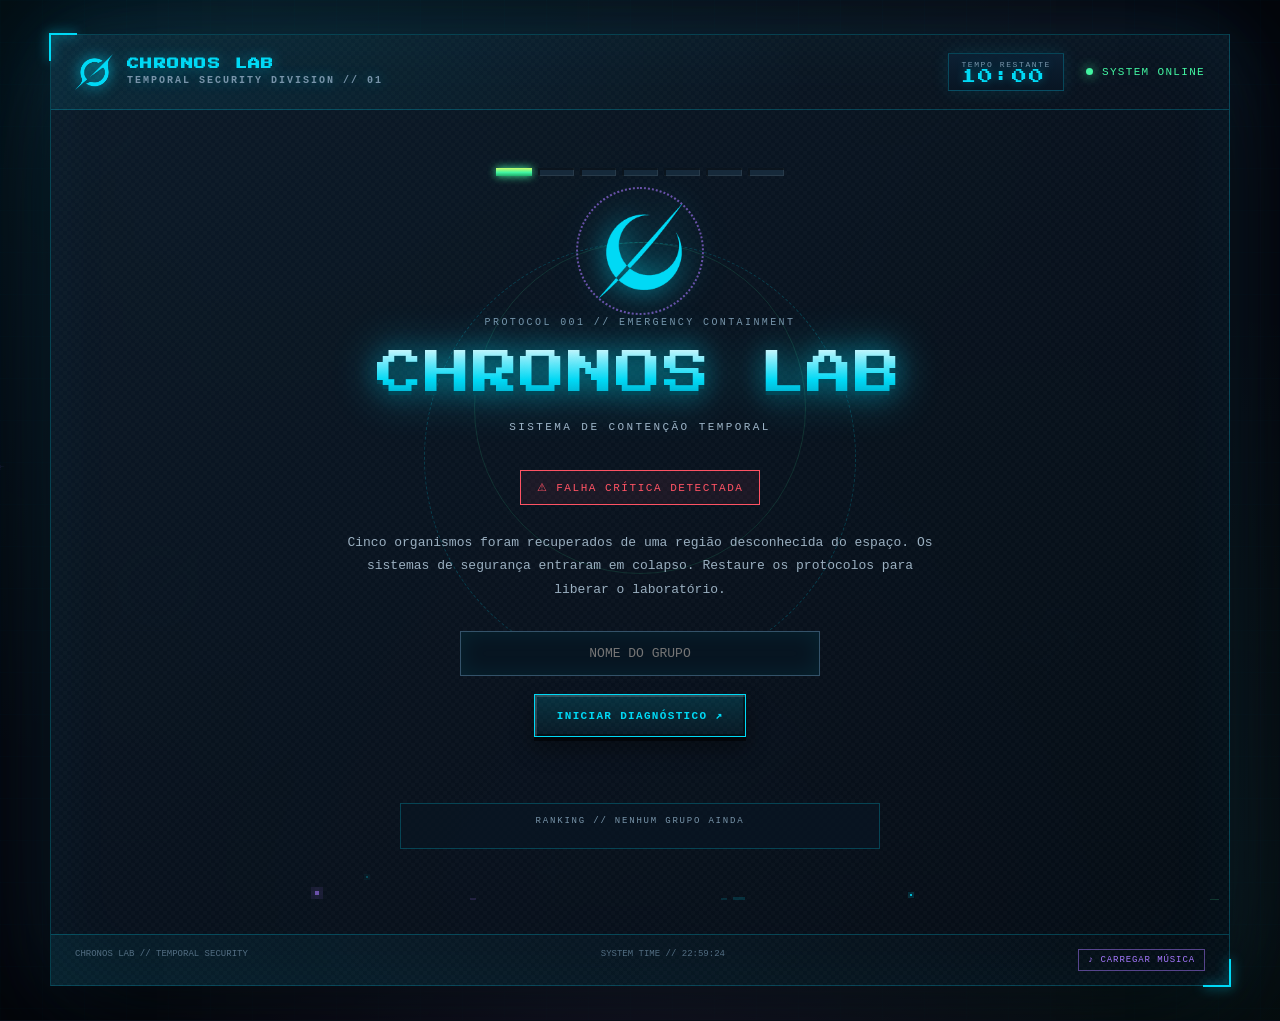
==== commit 10c33c29: "Add files via upload" ====
--- a/static/index.html
+++ b/static/index.html
@@ -235,7 +235,7 @@
         if(m==='ERRO_CONEXAO'){bad('f5','SEM CONEXÃO COM O SERVIDOR');return;}
         if(m.includes('ABERTO')){good('f5','CADEADO ABERTO // TRINCO LIBERADO');body.classList.add('ok');document.getElementById('shackle').classList.add('open');setTimeout(()=>go(6),1300);}
         else if(m.includes('ACESSO NEGADO')){bad('f5','ACESSO NEGADO // '+m.replace('ACESSO NEGADO: ','').toUpperCase());}
-        else{bad('f5','COMBINAÇÃO INCORRETA // O CADEADO PERMANECE TRANCADO');body.classList.remove('shake');void body.offsetWidth;body.classList.add('shake');}
+        else{const dbg=location.search.includes('debug')?' [DEBUG ENVIADO: '+lockVals.map(v=>v+'='+DIAL_NAMES[v]).join(' | ')+']':'';bad('f5','COMBINAÇÃO INCORRETA // O CADEADO PERMANECE TRANCADO'+dbg);body.classList.remove('shake');void body.offsetWidth;body.classList.add('shake');}
     }
 
     async function post(rota,corpo){try{const r=await fetch(rota,{method:'POST',headers:{'Content-Type':'application/json'},body:JSON.stringify(corpo||{})});const d=await r.json();ultimaResp=d;return d.mensagem||'';}catch(e){return 'ERRO_CONEXAO';}}
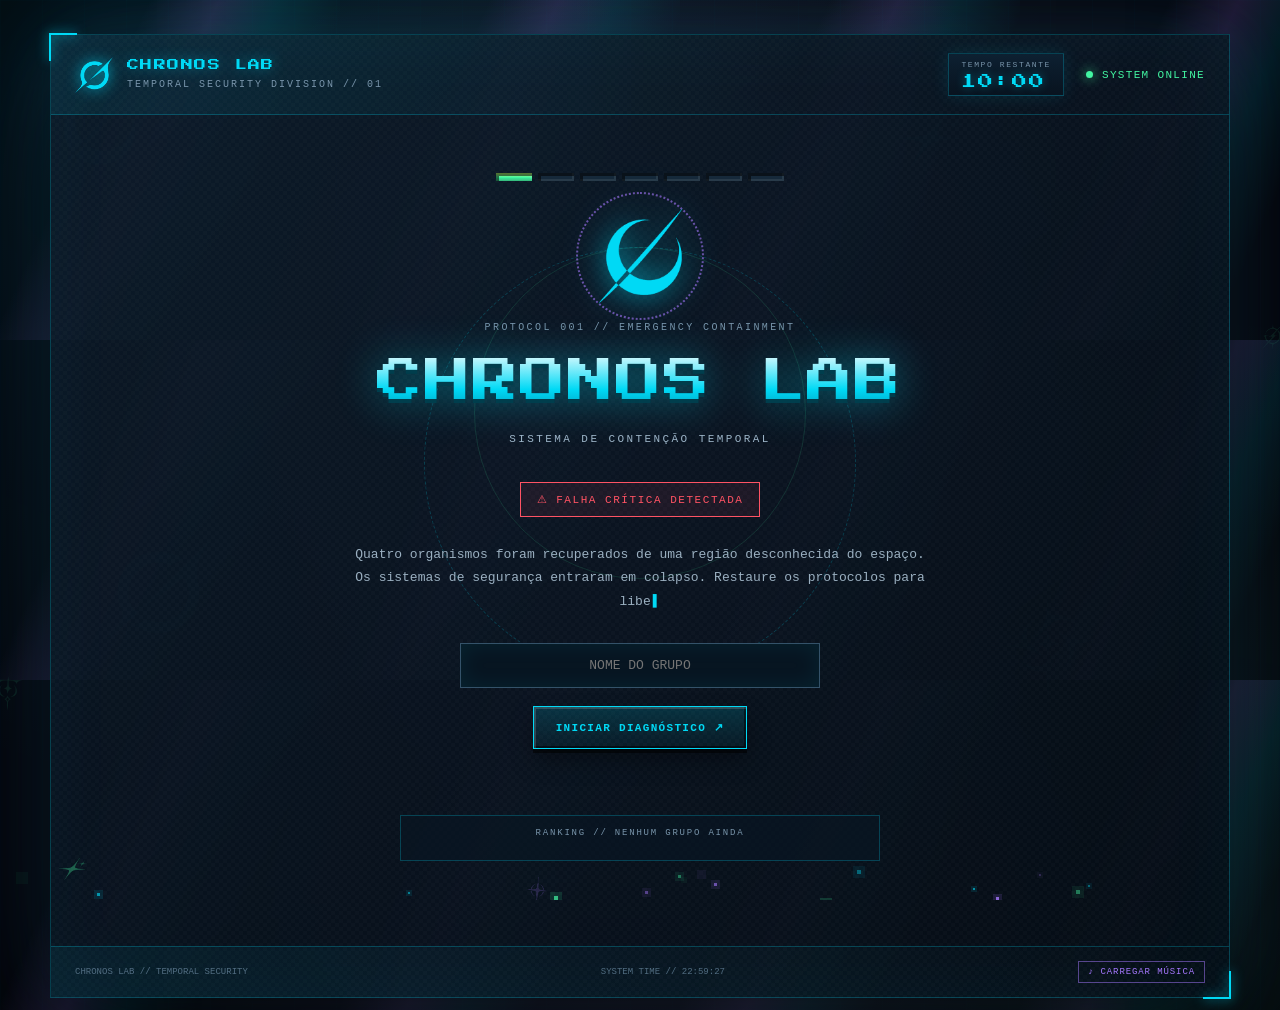
==== commit 543430fa: "Add files via upload" ====
--- a/static/index.html
+++ b/static/index.html
@@ -1,357 +1,514 @@
-    <!DOCTYPE html>
-    <html lang="pt-BR">
-    <head>
-    <meta charset="UTF-8">
-    <meta name="viewport" content="width=device-width, initial-scale=1, viewport-fit=cover">
-    <link rel="preconnect" href="https://fonts.googleapis.com"><link rel="preconnect" href="https://fonts.gstatic.com" crossorigin><link href="https://fonts.googleapis.com/css2?family=Press+Start+2P&display=swap" rel="stylesheet">
-    <title>CHRONOS LAB — Sistema de contenção temporal</title>
-    <style>
-    :root{--cyan:#00d9f5;--bg:#070d16;--panel:#0d1a29;--line:rgba(0,217,245,.24);--muted:#7894aa;--green:#43f5a2;--red:#ff5364;--amber:#ffc45c}
-    *{box-sizing:border-box}html,body{margin:0;min-height:100%;background:var(--bg);color:#e8f5ff;font-family:ui-monospace,Consolas,monospace}
-    #app{min-height:100vh;padding:clamp(14px,3vw,34px);position:relative;overflow:hidden}
-    #app:before{content:"";position:absolute;inset:0;pointer-events:none;opacity:.17;background-image:linear-gradient(rgba(0,217,245,.08) 1px,transparent 1px),linear-gradient(90deg,rgba(0,217,245,.08) 1px,transparent 1px);background-size:42px 42px}
-    .shell{position:relative;max-width:1180px;margin:auto;min-height:calc(100vh - 68px);border:1px solid var(--line);background:linear-gradient(145deg,#0d1a29,#060f19);box-shadow:0 0 50px rgba(0,217,245,.07);display:flex;flex-direction:column}
-    .topbar{display:flex;justify-content:space-between;align-items:center;gap:16px;padding:18px 24px;border-bottom:1px solid var(--line);flex-wrap:wrap}
-    .brand{font-weight:bold;letter-spacing:.22em;color:var(--cyan)}.brand small{display:block;color:var(--muted);font-size:10px;margin-top:5px}
-    .online{font-size:11px;color:var(--green);letter-spacing:.12em}.online:before{content:"";display:inline-block;width:7px;height:7px;border-radius:50%;background:var(--green);box-shadow:0 0 12px var(--green);margin-right:9px}
-    main{flex:1;padding:clamp(22px,5vw,58px)}.screen{display:none;animation:appear .45s ease}.screen.active{display:block}
-    @keyframes appear{from{opacity:0;transform:translateY(10px)}to{opacity:1;transform:none}}
-    .eyebrow{font-size:10px;letter-spacing:.24em;color:var(--muted);margin:0 0 15px}
-    .hero{text-align:center;max-width:760px;margin:3vh auto}.hero h1{font:800 clamp(34px,7vw,72px) Arial,sans-serif;letter-spacing:.08em;color:var(--cyan);text-shadow:0 0 26px rgba(0,217,245,.28);margin:0 0 16px}
-    .hero h2,.screen h2{font:700 clamp(21px,3vw,32px) Arial,sans-serif;letter-spacing:.08em;margin:0 0 22px}.hero .sub{color:#9db5c8;letter-spacing:.22em;font-size:11px}
-    .alert{display:inline-block;border:1px solid var(--red);color:var(--red);padding:10px 16px;font-size:11px;letter-spacing:.14em;margin:26px 0;animation:pulse 2s infinite}
-    @keyframes pulse{50%{opacity:.55;box-shadow:0 0 18px rgba(255,83,100,.2)}}
-    .lead{color:#9bb0c1;line-height:1.8;max-width:590px;margin:0 auto 30px;font-size:13px}
-    .btn{border:1px solid var(--cyan);background:transparent;color:var(--cyan);padding:14px 22px;font:bold 11px monospace;letter-spacing:.12em;cursor:pointer;transition:.2s}
-    .btn:hover,.btn:focus-visible{background:var(--cyan);color:#04121a;box-shadow:0 0 24px rgba(0,217,245,.28);outline:none}.btn:disabled{opacity:.35;cursor:not-allowed}
-    .btn.secondary{border-color:#466176;color:#9ab4c8}.btn.green{border-color:var(--green);color:var(--green)}.btn.green:hover{background:var(--green);color:#06140f}
-    .panel{border:1px solid var(--line);background:rgba(9,22,35,.82);padding:clamp(18px,3vw,30px);max-width:850px;margin:auto}
-    .panel-head{display:flex;justify-content:space-between;gap:14px;align-items:center;border-bottom:1px solid var(--line);padding-bottom:16px;margin-bottom:22px;flex-wrap:wrap}
-    .panel-head strong{font:bold 12px Arial,sans-serif;letter-spacing:.13em;color:var(--cyan)}.tag{font-size:9px;color:var(--green);border:1px solid rgba(67,245,162,.35);padding:6px 9px}
-    .prompt{font-size:13px;line-height:1.8;color:#b8cad8;margin:0 0 24px}
-    .symbol-slots{display:flex;justify-content:center;gap:12px;margin:26px 0}.slot{width:66px;height:66px;border:1px dashed #456174;display:grid;place-items:center;color:var(--cyan);font-size:29px}.slot.filled{border-style:solid;background:rgba(0,217,245,.08)}
-    .symbol-options{display:flex;justify-content:center;gap:12px;flex-wrap:wrap}.symbol{width:76px;height:76px;border:1px solid var(--line);background:#0b1b2a;display:grid;place-items:center;cursor:pointer;transition:.2s}.symbol:hover{border-color:var(--cyan);box-shadow:0 0 18px rgba(0,217,245,.2)}
-    .shape{width:30px;height:30px;background:var(--cyan);filter:drop-shadow(0 0 7px rgba(0,217,245,.55))}.circle{border-radius:50%}.triangle{clip-path:polygon(50% 0,0 100%,100% 100%)}.square{width:28px;height:28px}.pentagon{clip-path:polygon(50% 0,100% 38%,81% 100%,19% 100%,0 38%)}
-    .actions{display:flex;justify-content:center;gap:10px;flex-wrap:wrap;margin-top:24px}.feedback{min-height:22px;text-align:center;margin-top:18px;font-size:11px;color:var(--muted)}.feedback.good{color:var(--green)}.feedback.bad{color:var(--red)}
-    .circuit-wrap{display:grid;grid-template-columns:1fr 210px;gap:24px;align-items:center}.circuit{display:grid;grid-template-columns:repeat(3,minmax(90px,1fr));gap:12px}
-    .node{border:1px solid #294458;background:#0a1826;padding:18px 12px;text-align:center;color:#91aabd;cursor:pointer;font-size:11px;transition:.2s}.node b{display:block;font-size:21px;color:var(--amber);margin-bottom:8px}.node.on{border-color:var(--green);color:var(--green);box-shadow:0 0 15px rgba(67,245,162,.12)}.node.on b{color:var(--green)}.node:disabled{cursor:default;opacity:1}
-    .readout{border:1px solid var(--line);padding:18px;text-align:center}.readout small{color:var(--muted);font-size:9px}.readout strong{display:block;font:bold 28px Arial;color:var(--cyan);margin:12px 0}.readout p{font-size:10px;color:var(--muted);line-height:1.6}
-    .keypad{max-width:270px;margin:20px auto;display:grid;grid-template-columns:repeat(3,1fr);gap:9px}.key{padding:15px;border:1px solid #345269;background:#0a1927;color:#dff8ff;font:bold 16px monospace;cursor:pointer}.key:hover{border-color:var(--cyan);color:var(--cyan)}
-    .code-display{max-width:270px;margin:auto;border:1px solid var(--line);padding:14px;text-align:center;color:var(--cyan);font-size:22px;letter-spacing:.5em;min-height:54px}
-    .binary{background:#06120f;border:1px solid rgba(67,245,162,.25);color:var(--green);padding:18px;text-align:center;line-height:2;letter-spacing:.14em;overflow-wrap:anywhere;font-size:clamp(11px,2vw,15px)}
-    .decode-input{display:block;width:min(100%,360px);margin:20px auto 0;background:#071521;border:1px solid #345269;color:#eaf6ff;padding:14px;font:13px monospace;text-align:center;outline:none}.decode-input:focus{border-color:var(--cyan)}
-    .progress{display:flex;gap:6px;justify-content:center;margin:0 0 25px}.progress span{height:3px;width:35px;background:#233a4d}.progress span.done{background:var(--green);box-shadow:0 0 8px var(--green)}
-    .footer{padding:14px 24px;border-top:1px solid var(--line);display:flex;justify-content:space-between;gap:12px;flex-wrap:wrap;color:#526d82;font-size:9px}
-    .final{text-align:center;padding:35px 10px}.final-mark{font-size:48px;color:var(--green);text-shadow:0 0 25px rgba(67,245,162,.3);margin-bottom:20px}.final h2{color:var(--green)}
-    @media(max-width:650px){.circuit-wrap{grid-template-columns:1fr}.readout{max-width:none}.topbar{padding:15px}.symbol-slots{gap:7px}.slot{width:55px;height:55px}}
-    .hright{display:flex;align-items:center;gap:22px}.timer{font-size:20px;font-weight:700;letter-spacing:.12em;color:var(--cyan);border:1px solid var(--line);padding:6px 12px;background:#0a1826;text-shadow:0 0 10px rgba(0,217,245,.4)}.timer small{display:block;font-size:8px;font-weight:400;color:var(--muted);letter-spacing:.2em;text-align:center}.timer.warn{color:var(--red);border-color:var(--red);animation:blink 1s steps(2) infinite}.timer.done{color:var(--green);border-color:var(--green);animation:none}@keyframes blink{50%{opacity:.45}}
-    #timeout{position:absolute;inset:0;z-index:20;display:none;flex-direction:column;align-items:center;justify-content:center;gap:16px;background:rgba(7,13,22,.94);text-align:center}#timeout.show{display:flex}#timeout h2{color:var(--red);margin:0;letter-spacing:.12em}
-    @media(max-width:650px){.hright{gap:10px}.timer{font-size:16px;padding:4px 8px}}
-    .padlock{display:flex;flex-direction:column;align-items:center;margin:26px 0 8px}.shackle{width:96px;height:64px;border:12px solid #7d93a6;border-bottom:none;border-radius:50px 50px 0 0;margin-bottom:-2px;transition:transform .5s,border-color .5s;transform-origin:100% 100%}.shackle.open{transform:translateY(-14px) rotate(-18deg);border-color:var(--green)}
-    .lock-body{background:linear-gradient(#27394a,#162433);border:2px solid #4a6178;border-radius:12px;padding:18px 20px;box-shadow:0 0 25px rgba(0,217,245,.08)}.lock-body.shake{animation:shake .4s}@keyframes shake{25%{transform:translateX(-7px)}75%{transform:translateX(7px)}}
-    .dials{display:flex;gap:12px}.dial{display:flex;flex-direction:column;align-items:center;gap:6px}.dial button{background:#0a1826;border:1px solid #294458;color:var(--cyan);width:48px;height:28px;cursor:pointer;font-size:14px}.dial button:active{background:#12304a}.dial .digit{width:48px;height:62px;display:flex;align-items:center;justify-content:center;background:#050c14;border:1px solid var(--amber);color:var(--amber);font-size:30px;font-weight:700;text-shadow:0 0 10px rgba(255,176,32,.4)}.lock-body.ok .digit{border-color:var(--green);color:var(--green)}
-    .sym{display:block;width:100%;height:100%;background:currentColor;-webkit-mask-repeat:no-repeat;mask-repeat:no-repeat;-webkit-mask-position:center;mask-position:center;-webkit-mask-size:contain;mask-size:contain}.node b .sym{width:34px;height:34px;margin:0 auto}.dial .digit .sym{width:42px;height:50px}.node b{height:auto}
-    .ending .final-mark{color:var(--green);text-shadow:0 0 25px rgba(67,245,162,.5)}.ending h2{color:var(--green);letter-spacing:.14em}.end-stats{display:grid;grid-template-columns:repeat(3,1fr);gap:10px;margin:22px 0}.end-stats div{border:1px solid var(--line);background:#0a1826;padding:12px 6px}.end-stats small{display:block;font-size:8px;letter-spacing:.2em;color:var(--muted);margin-bottom:6px}.end-stats b{font-size:17px;color:var(--cyan)}#endRank{font-size:12px;color:var(--amber)}
-
-    /* ===== TEMA VISUAL ===== */
-    #app{background:radial-gradient(ellipse at 20% 0%,rgba(0,217,245,.10),transparent 55%),radial-gradient(ellipse at 90% 100%,rgba(67,245,162,.07),transparent 50%),var(--bg)}
-    #app:after{content:"";position:absolute;left:0;right:0;top:-20%;height:20%;pointer-events:none;background:linear-gradient(transparent,rgba(0,217,245,.07),transparent);animation:sweep 7s linear infinite;z-index:2}@keyframes sweep{to{top:110%}}
-    .shell{z-index:1;background:linear-gradient(145deg,rgba(13,26,41,.96),rgba(5,12,20,.97));box-shadow:0 0 60px rgba(0,217,245,.09),inset 0 0 80px rgba(0,217,245,.03)}
-    .shell:before,.shell:after{content:"";position:absolute;width:26px;height:26px;pointer-events:none;border:2px solid var(--cyan);filter:drop-shadow(0 0 6px var(--cyan))}.shell:before{top:-2px;left:-2px;border-right:0;border-bottom:0}.shell:after{bottom:-2px;right:-2px;border-left:0;border-top:0}
-    .topbar{background:linear-gradient(90deg,rgba(0,217,245,.08),transparent 65%)}.brand{display:flex;align-items:center;gap:14px;text-shadow:0 0 14px rgba(0,217,245,.45)}.brand .logo{width:38px;height:38px;color:var(--cyan);filter:drop-shadow(0 0 7px var(--cyan));flex:none}.brand>div small{letter-spacing:.2em}
-    .bg-sym{position:absolute;z-index:0;color:var(--cyan);opacity:.045;pointer-events:none;animation:floaty 16s ease-in-out infinite}@keyframes floaty{50%{transform:translateY(-26px) rotate(8deg)}}
-    .panel{position:relative;background:linear-gradient(180deg,rgba(11,27,42,.9),rgba(7,16,26,.9));box-shadow:0 10px 40px rgba(0,0,0,.35),inset 0 1px 0 rgba(0,217,245,.25)}
-    .panel:before,.panel:after{content:"";position:absolute;width:14px;height:14px;pointer-events:none;border:2px solid var(--green)}.panel:before{top:-1px;left:-1px;border-right:0;border-bottom:0}.panel:after{bottom:-1px;right:-1px;border-left:0;border-top:0}
-    .panel-head strong:before{content:"◈ ";color:var(--green)}.tag{background:rgba(67,245,162,.07)}
-    .hero{position:relative}.hero:before{content:"";position:absolute;left:50%;top:6%;width:min(88vw,430px);aspect-ratio:1;transform:translate(-50%,0);border:1px dashed rgba(0,217,245,.2);border-radius:50%;animation:spin 40s linear infinite;pointer-events:none}.hero:after{content:"";position:absolute;left:50%;top:6%;width:min(70vw,330px);aspect-ratio:1;transform:translate(-50%,0);border:1px solid rgba(67,245,162,.12);border-radius:50%;pointer-events:none}@keyframes spin{to{transform:translate(-50%,0) rotate(360deg)}}
-    .hero>*{position:relative;z-index:1}.emblem{width:96px;height:96px;margin:6px auto 18px;color:var(--cyan);filter:drop-shadow(0 0 14px rgba(0,217,245,.7));animation:glow 3.5s ease-in-out infinite}@keyframes glow{50%{filter:drop-shadow(0 0 26px rgba(0,217,245,.95));opacity:.85}}
-    .hero h1{background:linear-gradient(180deg,#fff,var(--cyan) 60%,#0090b0);-webkit-background-clip:text;background-clip:text;color:transparent;-webkit-text-fill-color:transparent;filter:drop-shadow(0 0 18px rgba(0,217,245,.35))}
-    .alert{background:rgba(255,83,100,.08)}.alert:before{content:"⚠ "}
-    .btn:not(.secondary):not(.green){background:linear-gradient(180deg,rgba(0,217,245,.16),rgba(0,217,245,.04));box-shadow:inset 0 0 14px rgba(0,217,245,.12)}.btn.green{background:rgba(67,245,162,.08)}.btn:active{transform:scale(.97)}
-    .progress span{border-radius:2px;transition:.4s}.progress span.done{animation:glowbar 2.4s ease-in-out infinite}@keyframes glowbar{50%{box-shadow:0 0 14px var(--green)}}
-    .timer{background:linear-gradient(180deg,#0c2033,#081523);box-shadow:0 0 18px rgba(0,217,245,.12)}
-    .node{background:linear-gradient(180deg,#0d2031,#08131f);position:relative;overflow:hidden}.node:hover:not(:disabled){border-color:var(--cyan);box-shadow:0 0 18px rgba(0,217,245,.2);transform:translateY(-2px)}.node.on{background:linear-gradient(180deg,rgba(67,245,162,.12),rgba(67,245,162,.03))}.node.on b{filter:drop-shadow(0 0 8px var(--green))}.node b{filter:drop-shadow(0 0 6px rgba(255,196,92,.5))}
-    .readout{background:linear-gradient(180deg,#0a1b2b,#07131f);box-shadow:inset 0 0 30px rgba(0,217,245,.06)}
-    .symbol,.key{background:linear-gradient(180deg,#0d2031,#08131f)}.code-display,.decode-input,.binary{box-shadow:inset 0 0 22px rgba(0,217,245,.08)}.binary{text-shadow:0 0 10px rgba(67,245,162,.45)}
-    .lock-body{box-shadow:0 0 35px rgba(0,217,245,.15),inset 0 2px 0 rgba(255,255,255,.08)}.shackle{filter:drop-shadow(0 0 8px rgba(125,147,166,.4))}.dial .digit{background:radial-gradient(circle,#0b1a28,#030911)}
-    .final-mark{font-size:56px;color:var(--cyan);text-shadow:0 0 30px rgba(0,217,245,.6);animation:glow 3s ease-in-out infinite}.panel.final{background:radial-gradient(circle at 50% 0%,rgba(0,217,245,.12),transparent 60%),rgba(9,22,35,.9)}
-    .ending.panel.final{background:radial-gradient(circle at 50% 0%,rgba(67,245,162,.16),transparent 62%),rgba(9,22,35,.9)}
-    .feedback{letter-spacing:.06em}.footer{background:linear-gradient(90deg,rgba(0,217,245,.06),transparent)}
-    #timeout{background:radial-gradient(circle,rgba(60,8,16,.92),rgba(7,13,22,.97))}
-    @media(max-width:650px){.emblem{width:76px;height:76px}.shell:before,.shell:after{width:18px;height:18px}}
-
-    /* ===== MESA DE ENCANTAMENTO ===== */
-    :root{--ench:#a678ff;color-scheme:dark;box-sizing:border-box;padding-top:env(safe-area-inset-top,0px);padding-bottom:env(safe-area-inset-bottom,0px)}
-    #app{background:radial-gradient(ellipse at 50% 125%,rgba(166,120,255,.2),transparent 55%),radial-gradient(ellipse at 20% 0%,rgba(0,217,245,.12),transparent 55%),radial-gradient(ellipse at 90% 100%,rgba(67,245,162,.08),transparent 50%),var(--bg);box-shadow:inset 0 0 160px rgba(0,0,0,.7)}
-    #fx{position:fixed;inset:0;width:100%;height:100%;pointer-events:none;z-index:3}
-    .shell{background:repeating-conic-gradient(rgba(255,255,255,.014) 0 25%,transparent 0 50%) 0 0/8px 8px,linear-gradient(145deg,rgba(13,26,41,.92),rgba(5,12,20,.94));box-shadow:0 50px 100px rgba(0,0,0,.7),0 0 70px rgba(0,217,245,.1),0 0 120px rgba(166,120,255,.08),inset 0 0 80px rgba(0,217,245,.04);transition:transform .25s ease-out;will-change:transform}
-    .panel{box-shadow:0 3px 0 rgba(0,217,245,.28),0 20px 0 -9px rgba(0,0,0,.3),0 34px 60px rgba(0,0,0,.55),inset 0 1px 0 rgba(0,217,245,.25),inset 0 0 70px rgba(166,120,255,.06)}
-    .hero h1,.screen h2,.hero h2{font-family:'Press Start 2P',Arial,sans-serif;font-weight:400;line-height:1.35}
-    .hero h1{font-size:clamp(20px,5.4vw,46px);letter-spacing:.04em;filter:drop-shadow(0 4px 0 #003e4d) drop-shadow(0 0 20px rgba(0,217,245,.45))}
-    .screen h2,.hero h2{font-size:clamp(13px,2.6vw,20px);letter-spacing:.05em;line-height:1.6}
-    .brand{font-family:'Press Start 2P',monospace;font-size:12px;letter-spacing:.12em}.brand small{font-family:ui-monospace,Consolas,monospace;letter-spacing:.2em}
-    .panel-head strong{font-family:'Press Start 2P',Arial,sans-serif;font-weight:400;font-size:10px;line-height:1.6}
-    .timer{font-family:'Press Start 2P',monospace;font-size:15px;font-weight:400}.timer small{font-family:ui-monospace,Consolas,monospace}
-    .emblem{animation:glow 3.5s ease-in-out infinite,bob 4s ease-in-out infinite}@keyframes bob{50%{translate:0 -11px}}
-    .emblem:before{content:"";position:absolute;inset:-16px;border:2px dotted rgba(166,120,255,.6);border-radius:50%;animation:spin 14s linear infinite}
-    .btn.btn.btn,.key,.symbol{box-shadow:inset 2px 2px 0 rgba(255,255,255,.15),inset -2px -2px 0 rgba(0,0,0,.45),0 4px 0 rgba(0,0,0,.55),0 12px 22px rgba(0,0,0,.35)}
-    .btn.btn.btn:hover,.btn.btn.btn:focus-visible{box-shadow:inset 2px 2px 0 rgba(255,255,255,.3),inset -2px -2px 0 rgba(0,0,0,.35),0 4px 0 rgba(0,0,0,.55),0 0 26px rgba(0,217,245,.45)}
-    .btn:active,.key:active,.symbol:active{transform:translateY(3px);box-shadow:inset 2px 2px 0 rgba(0,0,0,.4),0 1px 0 rgba(0,0,0,.55)}
-    .slot,.dial button,.code-display{box-shadow:inset 3px 3px 0 rgba(0,0,0,.55),inset -2px -2px 0 rgba(255,255,255,.08),0 0 14px rgba(166,120,255,.06)}
-    .slot.filled{box-shadow:inset 3px 3px 0 rgba(0,0,0,.45),inset -2px -2px 0 rgba(255,255,255,.1),0 0 18px rgba(0,217,245,.3)}
-    .btn,.symbol,.key{position:relative;overflow:hidden}
-    .btn:after,.symbol:after,.key:after{content:"";position:absolute;inset:0;pointer-events:none;mix-blend-mode:screen;background:linear-gradient(115deg,transparent 30%,rgba(166,120,255,.34) 42%,rgba(0,217,245,.24) 50%,transparent 62%) 160% 0/260% 100% no-repeat;animation:glint 4.5s linear infinite}
-    .symbol:nth-child(2n):after,.key:nth-child(3n):after{animation-delay:-1.8s}.symbol:nth-child(3n):after{animation-delay:-3.2s}
-    @keyframes glint{to{background-position:-60% 0}}
-    .progress span{height:8px;width:36px;border-radius:0;background:#16293a;box-shadow:inset 2px 2px 0 rgba(0,0,0,.5),inset -1px -1px 0 rgba(255,255,255,.08)}
-    .progress span.done{background:linear-gradient(180deg,#c8ff6a,#43f5a2 55%,#1fae6c)}
-    @media(max-width:650px){.timer{font-size:12px}.brand{font-size:10px}}
-    .music-pick{background:none;border:1px solid rgba(166,120,255,.5);color:var(--ench);font:9px ui-monospace,Consolas,monospace;letter-spacing:.1em;padding:5px 9px;cursor:pointer}.music-pick:hover{background:rgba(166,120,255,.15)}
-    .np{margin:0 auto 22px;max-width:360px;border:1px solid rgba(166,120,255,.5);background:rgba(166,120,255,.08);padding:12px 16px;text-align:center;box-shadow:inset 2px 2px 0 rgba(255,255,255,.1),inset -2px -2px 0 rgba(0,0,0,.4),0 0 24px rgba(166,120,255,.2)}.np small{display:block;color:var(--ench);font-size:9px;letter-spacing:.2em;margin-bottom:8px}.np b{font:400 11px 'Press Start 2P',Arial,sans-serif;line-height:1.6;color:#eaf6ff}.np i{display:block;font-style:normal;color:var(--muted);font-size:10px;margin-top:8px;line-height:1.6}
-        /* ===== RANKING ===== */
-    .ranking{max-width:480px;margin:26px auto 0;text-align:left;border:1px solid var(--line);background:rgba(9,22,35,.7);padding:12px 14px}
-    .ranking:empty{display:none}.ranking small{display:block;color:var(--muted);font-size:9px;letter-spacing:.2em;margin-bottom:10px;text-align:center}
-    .ranking table{width:100%;border-collapse:collapse;font-size:12px}.ranking td{padding:6px 8px;border-top:1px solid rgba(0,217,245,.12)}
-    .ranking td:first-child{color:var(--amber);width:38px}.ranking td:last-child{text-align:right;color:var(--cyan);font-weight:bold}
-    .ranking tr.me td{background:rgba(67,245,162,.1);color:var(--green)}
-    </style>
-    </head>
-    <body>
-    <div id="app"><div class="shell">
-    <header class="topbar"><div class="brand">CHRONOS LAB<small>TEMPORAL SECURITY DIVISION // 01</small></div><div class="hright"><div class="timer" id="timer"><small>TEMPO RESTANTE</small><span id="timerText">10:00</span></div><div class="online" id="online">SYSTEM ONLINE</div></div></header>
-    <main>
-    <div class="progress" id="progress"><span class="done"></span><span></span><span></span><span></span><span></span><span></span><span></span></div>
-    <section class="screen active" id="s0"><div class="hero">
-    <p class="eyebrow">PROTOCOL 001 // EMERGENCY CONTAINMENT</p><h1>CHRONOS LAB</h1><p class="sub">SISTEMA DE CONTENÇÃO TEMPORAL</p><div class="alert">FALHA CRÍTICA DETECTADA</div>
-    <p class="lead">Cinco organismos foram recuperados de uma região desconhecida do espaço. Os sistemas de segurança entraram em colapso. Restaure os protocolos para liberar o laboratório.</p>
-    <input class="decode-input" id="groupName" maxlength="24" placeholder="NOME DO GRUPO" autocomplete="off" style="margin:0 auto 18px">
-    <button class="btn" onclick="iniciar()">INICIAR DIAGNÓSTICO ↗</button><div class="feedback" id="fg"></div>
-    <div class="ranking" id="rankHome"></div></div></section>
-
-    <section class="screen" id="s1"><div class="panel"><div class="panel-head"><strong>BIOLOGICAL IDENTIFICATION</strong><span class="tag">ENIGMA 01 / 05</span></div>
-    <!-- Texto de instrução circulado removido. -->
-    <div class="symbol-slots" id="slots"></div><div class="symbol-options" id="symbolOptions"></div>
-    <div class="actions"><button class="btn secondary" onclick="go(0)">← VOLTAR</button><button class="btn secondary" onclick="resetSymbols()">LIMPAR</button><button class="btn" onclick="checkSymbols()">CONFIRMAR SEQUÊNCIA</button></div><div class="feedback" id="f1">AGUARDANDO IDENTIFICAÇÃO...</div></div></section>
-
-    <section class="screen" id="s2"><div class="panel"><div class="panel-head"><strong>ENERGY DISTRIBUTION SYSTEM</strong><span class="tag">ENIGMA 02 / 05</span></div>
-    <p class="prompt">CIRCUIT FAILURE DETECTED. Reative os seis módulos de energia na ordem correta para restaurar a distribuição.</p>
-    <div class="circuit-wrap"><div class="circuit" id="circuit"></div><div class="readout"><small>ENERGY OUTPUT</small><strong id="energy">00%</strong><p id="circuitStatus">6 MÓDULOS OFFLINE<br>AGUARDANDO CONEXÃO</p></div></div>
-    <div class="actions"><button class="btn secondary" onclick="go(1)">← VOLTAR</button><button class="btn secondary" onclick="resetCircuit()">REINICIAR CIRCUITO</button><button class="btn" onclick="checkCircuit()">VALIDAR SISTEMA</button></div>
-    <div class="feedback" id="f2">SEQUÊNCIA: MÓDULO 03 → 01 → 05 → 06 → 02 → 04</div></div></section>
-
-    <section class="screen" id="s3"><div class="panel"><div class="panel-head"><strong>SECURITY ACCESS</strong><span class="tag">ENIGMA 03 / 05</span></div>
-    <p class="prompt" style="text-align:center">INSIRA O CÓDIGO DE AUTORIZAÇÃO<br><span style="color:var(--muted);font-size:11px">Acesso ao dispositivo de armazenamento</span></p>
-    <div class="code-display" id="codeDisplay">_ _ _ _</div><div class="keypad" id="keypad"></div>
-    <div class="actions"><button class="btn secondary" onclick="go(2)">← VOLTAR</button><button class="btn secondary" onclick="clearCode()">APAGAR</button><button class="btn" onclick="checkCode()">AUTENTICAR</button></div><div class="feedback" id="f3">4 DÍGITOS NECESSÁRIOS</div></div></section>
-
-    <section class="screen" id="s4"><div class="panel"><div class="panel-head"><strong>DATA DECRYPTION</strong><span class="tag">ENIGMA 04 / 05</span></div>
-    <p class="prompt">BINARY ENCODING DETECTED. Decodifique a mensagem binária e insira a palavra identificada.</p>
-    <div class="binary">01000011&nbsp; 01001000&nbsp; 01010010&nbsp; 01001111<br>01001110&nbsp; 01001111&nbsp; 01010011</div>
-    <p style="text-align:center;color:var(--muted);font-size:10px;margin:14px 0 0">ASCII // 8-BIT CHARACTER ENCODING</p>
-    <input class="decode-input" id="decodeInput" maxlength="20" placeholder="DIGITE A PALAVRA DECODIFICADA" autocomplete="off">
-    <div class="actions"><button class="btn secondary" onclick="go(3)">← VOLTAR</button><button class="btn" onclick="checkDecode()">DECRYPT DATA</button></div><div class="feedback" id="f4">AGUARDANDO CHAVE DE DECODIFICAÇÃO</div></div></section>
-
-    <section class="screen" id="s5"><div class="panel"><div class="panel-head"><strong>PHYSICAL LOCKDOWN</strong><span class="tag">ENIGMA 05 / 05</span></div>
-    <p class="prompt" style="text-align:center">O ÚLTIMO TRINCO ESTÁ FECHADO COM UM CADEADO.<br><span style="color:var(--muted);font-size:11px">Cada módulo de energia tem um símbolo. A combinação são os símbolos dos quatro primeiros módulos que você ativou, na ordem.</span></p>
-    <div class="padlock"><div class="shackle" id="shackle"></div><div class="lock-body"><div class="dials" id="dials"></div></div></div>
-    <div class="actions"><button class="btn secondary" onclick="go(4)">← VOLTAR</button><button class="btn" onclick="checkLock()">ABRIR CADEADO</button></div><div class="feedback" id="f5">GIRE OS DISCOS PARA INSERIR A COMBINAÇÃO</div></div></section>
-
-    <section class="screen" id="s6"><div class="panel final"><div class="final-mark">◈</div><p class="eyebrow">TEMPORAL ESCAPE PROTOCOL</p><h2>ESCAPE SEQUENCE READY</h2>
-    <p class="lead">ALL SECURITY SYSTEMS RESTORED<br>O protocolo de contenção foi concluído. O laboratório está pronto para ser liberado.</p>
-    <button class="btn green" id="shutdown" onclick="shutdown()">INITIATE SHUTDOWN</button><div class="feedback" id="f6">AGUARDANDO COMANDO FINAL</div></div></section>
-    <section class="screen" id="s7"><div class="panel final ending"><div class="final-mark">✔</div><p class="eyebrow">PROTOCOL 001 // COMPLETE</p><h2>MISSÃO CUMPRIDA</h2>
-    <p class="lead">O Chronos Lab foi liberado com sucesso.<br>Todos os sistemas de segurança foram restaurados e a contenção temporal está concluída.</p>
-    <p id="endGroup" style="color:var(--amber);font-size:13px;letter-spacing:.14em;margin:0"></p>
-    <div class="end-stats"><div><small>TEMPO TOTAL</small><b id="endTime">--:--</b></div><div><small>ENIGMAS</small><b>5 / 5</b></div><div><small>CLASSIFICAÇÃO</small><b id="endRank">--</b></div></div>
-    <div class="ranking" id="rankEnd"></div>
-    <button class="btn secondary" style="margin-top:22px" onclick="location.reload()">↻ REINICIAR JOGO</button></div></section>
-    </main>
-    <div id="timeout"><h2>TEMPO ESGOTADO</h2><p style="color:var(--muted);margin:0">O laboratório foi selado. Contenção falhou.</p><button class="btn" onclick="location.reload()">TENTAR NOVAMENTE</button></div>
-    <footer class="footer"><span>CHRONOS LAB // TEMPORAL SECURITY</span><span id="clock">SYSTEM TIME // --:--:--</span></footer>
-    </div></div>
-    <script>
-    let symbolSeq=[],circuitSeq=[],code='';
-    let timeLeft=600,timerId=null;
-    function renderTimer(){const t=document.getElementById('timer');document.getElementById('timerText').textContent=String(Math.floor(timeLeft/60)).padStart(2,'0')+':'+String(timeLeft%60).padStart(2,'0');t.classList.toggle('warn',timeLeft<=60&&timeLeft>0);}
-    function startTimer(){if(timerId)return;timerId=setInterval(()=>{timeLeft--;renderTimer();if(timeLeft<=0){stopTimer();document.getElementById('timeout').classList.add('show');document.getElementById('online').textContent='SYSTEM LOCKED';}},1000);}
-    function stopTimer(){clearInterval(timerId);timerId=null;}
-    function go(n){if(n>=1&&n<=5)startTimer();if(n===6){stopTimer();document.getElementById('timer').classList.remove('warn');document.getElementById('timer').classList.add('done');}if(n===7){const u=600-timeLeft;document.getElementById('endTime').textContent=String(Math.floor(u/60)).padStart(2,'0')+':'+String(u%60).padStart(2,'0');document.getElementById('endRank').textContent=u<240?'AGENTE DE ELITE':u<420?'AGENTE VETERANO':'AGENTE RECRUTA';}document.querySelectorAll('.screen').forEach(x=>x.classList.remove('active'));document.getElementById('s'+n).classList.add('active');document.querySelectorAll('#progress span').forEach((x,i)=>x.classList.toggle('done',i<=n));document.getElementById('online').textContent=n===7?'SYSTEM OFFLINE':n===6?'ALL SYSTEMS RESTORED':'SYSTEM ONLINE';window.scrollTo({top:0,behavior:'smooth'});}
-    const symbols=[{name:'CÍRCULO',shape:'circle',v:'●'},{name:'TRIÂNGULO',shape:'triangle',v:'▲'},{name:'QUADRADO',shape:'square',v:'■'},{name:'PENTÁGONO',shape:'pentagon',v:'⬟'}];
-    function renderSymbols(){document.getElementById('symbolOptions').innerHTML=symbols.map((s,i)=>`<button class="symbol" aria-label="${s.name}" onclick="pickSymbol(${i})"><span class="shape ${s.shape}"></span></button>`).join('');document.getElementById('slots').innerHTML=Array.from({length:4},(_,i)=>`<div class="slot ${symbolSeq[i]!==undefined?'filled':''}">${symbolSeq[i]!==undefined?symbols[symbolSeq[i]].v:'_'}</div>`).join('');}
-    function pickSymbol(i){if(symbolSeq.length<4){symbolSeq.push(i);renderSymbols();}}
-    function resetSymbols(){symbolSeq=[];renderSymbols();setFeedback('f1','SEQUÊNCIA LIMPA','feedback');}
-    async function checkSymbols(){
-        if(symbolSeq.length<4){bad('f1','SELECIONE 4 SÍMBOLOS','feedback bad');return;}
-        const map = ['circulo', 'triangulo', 'quadrado', 'pentagono'];
-        const sequencia = symbolSeq.map(i => map[i]);
-        const res = await fetch('/api/geometria', {method: 'POST', headers: {'Content-Type': 'application/json'}, body: JSON.stringify({sequencia: sequencia})});
-        const data = await res.json();
-        if(data.mensagem.includes("CONCLUÍDA")){good('f1','IDENTIFICAÇÃO CONFIRMADA // ACCESS GRANTED');setTimeout(()=>go(2),850);}
-        else{bad('f1','SEQUÊNCIA INVÁLIDA // TENTE NOVAMENTE');}
-    }
-    const circuitOrder=[2,0,4,5,1,3]; // Módulo 03 → 01 → 05 → 06 → 02 → 04
-    function renderCircuit(){document.getElementById('circuit').innerHTML=[0,1,2,3,4,5].map(i=>{const on=circuitSeq.includes(i);return `<button class="node ${on?'on':''}" onclick="toggleCircuit(${i})" ${on?'disabled':''}><b><i class="sym" style="${symStyle(i)}"></i></b>MÓDULO ${String(i+1).padStart(2,'0')}<br>${on?'CONNECTED':'OFFLINE'}</button>`;}).join('');let n=circuitSeq.length;document.getElementById('energy').textContent=String(Math.round(n*100/6)).padStart(2,'0')+'%';document.getElementById('circuitStatus').innerHTML=`${6-n} MÓDULOS OFFLINE<br>${n===6?'DISTRIBUIÇÃO ESTÁVEL':'AGUARDANDO CONEXÃO'}`;}
-    function toggleCircuit(i){if(circuitSeq.length>=6||circuitSeq.includes(i))return;let expected=circuitOrder[circuitSeq.length];if(i!==expected){circuitSeq=[];renderCircuit();bad('f2','ORDEM INCORRETA // CIRCUITO REINICIADO');return;}circuitSeq.push(i);renderCircuit();setFeedback('f2',circuitSeq.length===6?'SEQUÊNCIA COMPLETA // VALIDE O SISTEMA':`MÓDULO ${String(i+1).padStart(2,'0')} CONECTADO`,'feedback good');}
-    function resetCircuit(){circuitSeq=[];renderCircuit();setFeedback('f2','CIRCUITO REINICIADO','feedback');}
-    async function checkCircuit(){
-        if(circuitSeq.length<6){bad('f2','CONECTE TODOS OS MÓDULOS','feedback bad');return;}
-        let sequenciaJogador = circuitSeq.map(String);
-        const res = await fetch('/api/fiacao', {method: 'POST', headers: {'Content-Type': 'application/json'}, body: JSON.stringify({ sequencia: sequenciaJogador })});
-        const data = await res.json();
-        if(data.mensagem.includes("ENERGIA RESTAURADA")){good('f2','ENERGIA RESTAURADA // CAIXA DE SEGURANÇA DESBLOQUEADA');setTimeout(()=>go(3),1200);}
-        else{bad('f2','FALHA DE DISTRIBUIÇÃO // VERIFIQUE A ORDEM');}
-    }
-    function renderCode(){document.getElementById('codeDisplay').textContent=code.padEnd(4,'_').split('').join(' ');}
-    function addDigit(d){if(code.length<4){code+=d;renderCode();}}
-    function clearCode(){code='';renderCode();setFeedback('f3','4 DÍGITOS NECESSÁRIOS','feedback');}
-    async function checkCode(){
-        const res = await fetch('/api/caixa', {method: 'POST', headers: {'Content-Type': 'application/json'}, body: JSON.stringify({codigo: code})});
-        const data = await res.json();
-        if(data.mensagem.includes("GRANTED")){good('f3','ACCESS GRANTED // STORAGE DEVICE RECOVERED');setTimeout(()=>go(4),900);}
-        else{bad('f3','ACCESS DENIED // CÓDIGO INCORRETO');}
-    }
-    async function checkDecode(){
-        let v=document.getElementById('decodeInput').value.trim().toUpperCase();
-        const res = await fetch('/api/binario', {method: 'POST', headers: {'Content-Type': 'application/json'}, body: JSON.stringify({palavra: v})});
-        const data = await res.json();
-        if(data.mensagem.includes("AUTORIZADO")){good('f4','DATA DECRYPTED // PROTOCOLO FINAL AUTORIZADO');setTimeout(()=>go(5),900);}
-        else{bad('f4','DECRYPTION FAILED // VERIFIQUE A CONVERSÃO ASCII');}
-    }
-    // Símbolos (mesma ordem de antes): módulos de energia = 0-5, combinação do cadeado = [2,0,4,5].
-    // Cada nome é um arquivo de static/ (versão com fundo transparente em static/sym/).
-    const SYM_NAMES=['correta_luacortada','incorreta9','correta_estrela','incorreta1','grok','vortex','incorreta3','incorreta7'];
-    const SYMS=SYM_NAMES.map(n=>'sym/'+n+'.png');
-    // Roleta do cadeado: os 8 de cima (mesmos índices) + os outros que sobraram.
-    const DIAL_NAMES=[...SYM_NAMES,'incorreta2','incorreta4','incorreta5','incorreta6','incorreta8'];
-    const DIAL=DIAL_NAMES.map(n=>'sym/'+n+'.png');
-    function dialStyle(i){const u='url('+DIAL[i]+')';return `-webkit-mask-image:${u};mask-image:${u}`;}
-    function symStyle(i){const u='url('+SYMS[i]+')';return `-webkit-mask-image:${u};mask-image:${u}`;}
-    let lockVals=[0,0,0,0];
-    function renderDials(){const d=document.getElementById('dials');d.innerHTML=lockVals.map((v,i)=>`<div class="dial"><button onclick="turnDial(${i},1)">▲</button><div class="digit"><i class="sym" style="${dialStyle(v)}"></i></div><button onclick="turnDial(${i},-1)">▼</button></div>`).join('');}
-    function turnDial(i,dir){lockVals[i]=(lockVals[i]+dir+DIAL.length)%DIAL.length;renderDials();}
-    async function checkLock(){
-        const body=document.querySelector('.lock-body');
-        const m=await post('/api/cadeado',{sequencia:lockVals.map(String)});
-        if(m==='ERRO_CONEXAO'){bad('f5','SEM CONEXÃO COM O SERVIDOR');return;}
-        if(m.includes('ABERTO')){good('f5','CADEADO ABERTO // TRINCO LIBERADO');body.classList.add('ok');document.getElementById('shackle').classList.add('open');setTimeout(()=>go(6),1300);}
-        else if(m.includes('ACESSO NEGADO')){bad('f5','ACESSO NEGADO // '+m.replace('ACESSO NEGADO: ','').toUpperCase());}
-        else{const dbg=location.search.includes('debug')?' [DEBUG ENVIADO: '+lockVals.map(v=>v+'='+DIAL_NAMES[v]).join(' | ')+']':'';bad('f5','COMBINAÇÃO INCORRETA // O CADEADO PERMANECE TRANCADO'+dbg);body.classList.remove('shake');void body.offsetWidth;body.classList.add('shake');}
-    }
-
-    async function post(rota,corpo){try{const r=await fetch(rota,{method:'POST',headers:{'Content-Type':'application/json'},body:JSON.stringify(corpo||{})});const d=await r.json();ultimaResp=d;return d.mensagem||'';}catch(e){return 'ERRO_CONEXAO';}}
-    let ultimaResp={},grupoNome='';
-    async function iniciar(){
-        const n=document.getElementById('groupName').value.trim();
-        if(!n){bad('fg','DIGITE O NOME DO GRUPO');document.getElementById('groupName').focus();return;}
-        grupoNome=n;
-        const m=await post('/api/iniciar',{grupo:n});
-        if(m==='ERRO_CONEXAO'){bad('fg','SEM CONEXÃO COM O SERVIDOR');return;}
-        go(1);
-    }
-    const fmtTempo=s=>String(Math.floor(s/60)).padStart(2,'0')+':'+String(s%60).padStart(2,'0');
-    const esc=s=>String(s).replace(/[&<>"']/g,c=>({'&':'&amp;','<':'&lt;','>':'&gt;','"':'&quot;',"'":'&#39;'}[c]));
-    async function loadRanking(id,limite,meuId){
-        let lista=[];try{const r=await fetch('/api/ranking');lista=(await r.json()).ranking||[];}catch(e){}
-        const el=document.getElementById(id);
-        if(!lista.length){el.innerHTML='<small>RANKING // NENHUM GRUPO AINDA</small>';return;}
-        el.innerHTML='<small>RANKING // MELHORES TEMPOS</small><table>'+lista.slice(0,limite).map((r,i)=>`<tr class="${r.id===meuId?'me':''}"><td>${i+1}º</td><td>${esc(r.grupo)}</td><td>${fmtTempo(r.tempo)}</td></tr>`).join('')+'</table>';
-    }
-    function setFeedback(id,msg,cls){let e=document.getElementById(id);e.textContent=msg;e.className=cls;}
-    function good(id,msg){setFeedback(id,msg,'feedback good')}function bad(id,msg){setFeedback(id,msg,'feedback bad')}
-    async function shutdown(){
-        let b=document.getElementById('shutdown');b.disabled=true;b.textContent='SHUTTING DOWN...';
-        const m=await post('/api/fuga',{confirmacao:'Sim'});
-        if(!m.includes('ESCAPARAM')){b.disabled=false;b.textContent='INITIATE SHUTDOWN';bad('f6',m==='ERRO_CONEXAO'?'SEM CONEXÃO COM O SERVIDOR':'ACESSO NEGADO // CONCLUA OS ENIGMAS');return;}
-        document.getElementById('online').textContent='SYSTEM OFFLINE';good('f6','LABORATORY UNLOCKED // EXPERIMENT COMPLETE');document.querySelector('.shell').style.borderColor='rgba(67,245,162,.6)';
-        setTimeout(()=>{go(7);
-            if(typeof ultimaResp.tempo==='number')document.getElementById('endTime').textContent=fmtTempo(ultimaResp.tempo);
-            document.getElementById('endGroup').textContent='GRUPO: '+grupoNome.toUpperCase();
-            loadRanking('rankEnd',10,ultimaResp.id);},1800);
-    }
-    function tick(){document.getElementById('clock').textContent='SYSTEM TIME // '+new Date().toLocaleTimeString('pt-BR',{hour12:false});}
-    renderSymbols();renderCircuit();renderTimer();renderDials();
-    (function decorate(){const app=document.getElementById('app');
-    const mk=i=>{const e=document.createElement('i');e.className='sym';e.style.cssText=symStyle(i);return e;};
-    [[4,8,90],[70,10,70],[8,52,110],[78,58,100],[40,82,80],[88,88,60]].forEach((p,k)=>{const d=document.createElement('div');d.className='bg-sym';d.style.cssText=`left:${p[0]}%;top:${p[1]}%;width:${p[2]}px;height:${p[2]}px;animation-delay:${-k*2.5}s`;d.appendChild(mk([0,2,4,5,1,3][k]));app.appendChild(d);});
-    const hero=document.querySelector('.hero');if(hero){const em=document.createElement('div');em.className='emblem';em.appendChild(mk(0));hero.insertBefore(em,hero.firstChild);}
-    const brand=document.querySelector('.brand');if(brand){const logo=document.createElement('div');logo.className='logo';logo.appendChild(mk(4));const w=document.createElement('div');while(brand.firstChild)w.appendChild(brand.firstChild);brand.append(logo,w);}})();
-    document.getElementById('keypad').innerHTML=['1','2','3','4','5','6','7','8','9','','0','⌫'].map(k=>k?`<button class="key" onclick="${k==='⌫'?'code=code.slice(0,-1);renderCode()':`addDigit('${k}')`}">${k}</button>`:'<span></span>').join('');
-    tick();setInterval(tick,1000);document.getElementById('groupName').addEventListener('keydown',e=>{if(e.key==='Enter')iniciar();});loadRanking('rankHome',5);document.getElementById('decodeInput').addEventListener('keydown',e=>{if(e.key==='Enter')checkDecode();});
-
-    (function fx(){
-    const app=document.getElementById('app'),shell=document.querySelector('.shell');
-    const cv=document.createElement('canvas');cv.id='fx';app.appendChild(cv);
-    const c=cv.getContext('2d'),dpr=Math.min(devicePixelRatio||1,2);let W=0,H=0;
-    function size(){W=innerWidth;H=innerHeight;cv.width=W*dpr;cv.height=H*dpr;c.setTransform(dpr,0,0,dpr,0,0);}
-    size();addEventListener('resize',size);
-    const COLS=['#00d9f5','#43f5a2','#a678ff'],tint={};
-    SYMS.forEach((s,i)=>{const im=new Image();im.onload=()=>{const k=Math.min(64/im.width,64/im.height),w=im.width*k,h=im.height*k;COLS.forEach(col=>{const o=document.createElement('canvas');o.width=o.height=64;const x=o.getContext('2d');x.drawImage(im,(64-w)/2,(64-h)/2,w,h);x.globalCompositeOperation='source-in';x.fillStyle=col;x.fillRect(0,0,64,64);tint[i+col]=o;});};im.src=s;});
-    const P=[],R=(a,b)=>a+Math.random()*(b-a),pick=a=>a[Math.random()*a.length|0];
-    let px=innerWidth/2,py=innerHeight/2,last=0,acc=0;
-    function glyph(){const q=Math.random();let x,y;if(q<.6){x=R(0,W);y=H+20}else{x=q<.8?-20:W+20;y=R(H*.3,H)}
-    P.push({t:'g',x0:x,y0:y,tx:W/2+R(-60,60),ty:H*.36+R(-40,40),age:0,life:R(5,8),s:R(16,30),i:Math.random()*SYMS.length|0,col:pick(COLS),amp:R(-90,90),rot:R(-.6,.6)});}
-    function spark(x,y,col){P.push({t:'s',x,y,vx:R(-12,12),vy:R(-40,-12),g:0,age:0,life:R(.8,1.8),s:pick([2,3,4]),col:col||pick(COLS)});}
-    function burst(x,y,n,col,fall){for(let k=0;k<n;k++){const a=R(0,6.283),v=R(60,200);P.push({t:'s',x,y,vx:Math.cos(a)*v,vy:Math.sin(a)*v-(fall?0:40),g:fall?420:60,age:0,life:R(.5,1.1),s:pick([3,4,5]),col:col||pick(COLS)});}}
-    function orbs(x,y,n){const r=document.getElementById('progress').getBoundingClientRect();for(let k=0;k<n;k++){const a=R(0,6.283),v=R(80,220);P.push({t:'o',x,y,vx:Math.cos(a)*v,vy:Math.sin(a)*v,tx:r.left+r.width/2,ty:r.top+r.height/2,age:0,delay:R(.25,.6),s:R(4,7)});}}
-    function frame(ts){const dt=Math.min((ts-last)/1000||0,.05);last=ts;
-    if(!document.hidden){acc+=dt;
-    if(acc>.45){acc=0;if(P.filter(p=>p.t==='g').length<(W<600?10:22))glyph();}
-    if(Math.random()<dt*7&&P.length<140)spark(R(0,W),H+4);
-    c.clearRect(0,0,W,H);
-    for(let k=P.length-1;k>=0;k--){const p=P[k];p.age+=dt;
-    if(p.t==='g'){const u=p.age/p.life;if(u>=1){P.splice(k,1);continue;}
-    const e=u*u*(3-2*u);p.x=p.x0+(p.tx-p.x0)*e+Math.sin(u*3.14)*p.amp;p.y=p.y0+(p.ty-p.y0)*e;
-    const img=tint[p.i+p.col],sz=p.s*(1-.55*u);
-    if(img){c.globalAlpha=Math.sin(u*3.14)*.5;c.save();c.translate(p.x,p.y);c.rotate(p.rot*u);c.drawImage(img,-sz/2,-sz/2,sz,sz);c.restore();}}
-    else if(p.t==='s'){if(p.age>=p.life){P.splice(k,1);continue;}
-    p.vy+=p.g*dt;p.x+=p.vx*dt;p.y+=p.vy*dt;const a=1-p.age/p.life;
-    c.fillStyle=p.col;c.globalAlpha=a*.18;c.fillRect(Math.round(p.x-p.s),Math.round(p.y-p.s),p.s*3,p.s*3);
-    if(Math.floor(p.age*14)%5!==0){c.globalAlpha=a;c.fillRect(Math.round(p.x),Math.round(p.y),p.s,p.s);}}
-    else{if(p.age<p.delay){p.vx*=.92;p.vy*=.92;}else{const dx=p.tx-p.x,dy=p.ty-p.y,d=Math.hypot(dx,dy)||1;
-    if(d<14||p.age>4){P.splice(k,1);continue;}p.vx=p.vx*.96+dx/d*900*dt;p.vy=p.vy*.96+dy/d*900*dt;}
-    p.x+=p.vx*dt;p.y+=p.vy*dt;const m=Math.sin(p.age*12)>0;
-    c.fillStyle=m?'#c8ff6a':'#43f5a2';c.globalAlpha=.22;c.fillRect(Math.round(p.x-p.s),Math.round(p.y-p.s),p.s*3,p.s*3);
-    c.globalAlpha=1;c.fillRect(Math.round(p.x),Math.round(p.y),p.s,p.s);}}
-    c.globalAlpha=1;}
-    requestAnimationFrame(frame);}
-    requestAnimationFrame(frame);
-    const bgs=[...document.querySelectorAll('.bg-sym')];
-    function tilt(e){const x=e.clientX/W-.5,y=e.clientY/H-.5;shell.style.transform=`perspective(1400px) rotateY(${x*3}deg) rotateX(${-y*2.4}deg)`;bgs.forEach((b,k)=>{b.style.translate=`${-x*(20+k*14)}px ${-y*(20+k*14)}px`;});}
-    addEventListener('pointerdown',e=>{px=e.clientX;py=e.clientY;burst(px,py,e.target.closest&&e.target.closest('button')?10:5);});
-    addEventListener('pointermove',e=>{if(e.pointerType!=='mouse')return;px=e.clientX;py=e.clientY;if(Math.random()<.35)spark(px,py);tilt(e);});
-    document.addEventListener('mouseleave',()=>{shell.style.transform='';});
-    const _good=good,_bad=bad,_go=go;
-    good=(id,m)=>{_good(id,m);orbs(px,py,14);};
-    bad=(id,m)=>{_bad(id,m);burst(px,py,12,'#ff5364',true);};
-    go=n=>{_go(n);if(n===7)for(let k=0;k<5;k++)setTimeout(()=>orbs(R(W*.2,W*.8),R(H*.2,H*.6),12),k*220);};
-    })();
-    (function music(){
-    const foot=document.querySelector('.footer'),inp=document.createElement('input');
-    inp.type='file';inp.accept='audio/*';inp.hidden=true;
-    const pick=document.createElement('button');pick.className='music-pick';pick.textContent='♪ CARREGAR MÚSICA';pick.onclick=()=>inp.click();
-    foot.append(pick,inp);let audio=new Audio('Minecraft_Volume_Beta_-_Moog_City_2__mp3_pm_.mp3'),name='',title='Moog City 2';audio.loop=true;audio.volume=1;
-    inp.onchange=()=>{const f=inp.files[0];if(!f)return;if(audio)audio.pause();name=f.name;title=/moog/i.test(f.name)?'Moog City 2':'Faixa carregada';audio=new Audio(URL.createObjectURL(f));audio.loop=true;audio.volume=1;pick.textContent='♪ '+f.name.slice(0,22).toUpperCase();};
-    function ambient(){const ac=new(window.AudioContext||window.webkitAudioContext)(),out=ac.createGain(),dl=ac.createDelay(1),fb=ac.createGain();
-    out.gain.value=.5;dl.delayTime.value=.45;fb.gain.value=.45;dl.connect(fb);fb.connect(dl);out.connect(ac.destination);out.connect(dl);dl.connect(ac.destination);
-    const sc=[261.63,293.66,329.63,392,440,523.25,587.33];
-    setInterval(()=>{const o=ac.createOscillator(),g=ac.createGain(),t=ac.currentTime;o.type='sine';o.frequency.value=sc[Math.random()*sc.length|0]/(Math.random()<.3?2:1);g.gain.setValueAtTime(0,t);g.gain.linearRampToValueAtTime(.22,t+.03);g.gain.exponentialRampToValueAtTime(.0008,t+3);o.connect(g);g.connect(out);o.start(t);o.stop(t+3.2);},900);}
-    const _g=go;
-    go=n=>{_g(n);if(n!==7)return;
-    const card=document.createElement('div');card.className='np';
-    card.innerHTML=audio?'<small>♪ TOCANDO AGORA</small><b>'+title+'<br>C418</b>':'<small>♪ TRILHA AMBIENTE</small><b>Moog City 2 — C418</b><i>Para ouvir a faixa original, carregue o arquivo no rodapé antes de terminar.</i>';
-    const p=document.querySelector('#s7 .ending .lead');p.after(card);
-    if(audio)audio.play().catch(()=>{});else{try{ambient();}catch(e){}}};
-    })();
-    (function clicks(){
-    let ac=null;
-    function snd(){try{ac=ac||new(window.AudioContext||window.webkitAudioContext)();if(ac.state==='suspended')ac.resume();
-    const t=ac.currentTime,o=ac.createOscillator(),g=ac.createGain();
-    o.type='square';o.frequency.setValueAtTime(1100,t);o.frequency.exponentialRampToValueAtTime(420,t+.05);
-    g.gain.setValueAtTime(.14,t);g.gain.exponentialRampToValueAtTime(.001,t+.07);
-    o.connect(g);g.connect(ac.destination);o.start(t);o.stop(t+.08);}catch(e){}}
-    document.addEventListener('pointerdown',e=>{const b=e.target.closest&&e.target.closest('button');if(b&&!b.disabled)snd();},true);
-    document.addEventListener('keydown',e=>{if((e.key==='Enter'||e.key===' ')&&e.target.closest&&e.target.closest('button'))snd();},true);
-    })();
-    </script>
-    </body>
-    </html>+<!DOCTYPE html>
+<html lang="pt-BR">
+<head>
+<meta charset="UTF-8">
+<meta name="viewport" content="width=device-width, initial-scale=1, viewport-fit=cover">
+<link rel="preconnect" href="https://fonts.googleapis.com"><link rel="preconnect" href="https://fonts.gstatic.com" crossorigin><link href="https://fonts.googleapis.com/css2?family=Press+Start+2P&display=swap" rel="stylesheet">
+<title>CHRONOS LAB — Sistema de contenção temporal</title>
+<style>
+:root{--cyan:#00d9f5;--bg:#070d16;--line:rgba(0,217,245,.24);--muted:#7894aa;--green:#43f5a2;--red:#ff5364;--amber:#ffc45c;--ench:#a678ff;--pix:'Press Start 2P',Arial,sans-serif;--mono:ui-monospace,Consolas,monospace;
+--bevel:inset 2px 2px 0 rgba(255,255,255,.15),inset -2px -2px 0 rgba(0,0,0,.45),0 4px 0 rgba(0,0,0,.55),0 12px 22px rgba(0,0,0,.35);
+--well:inset 3px 3px 0 rgba(0,0,0,.55),inset -2px -2px 0 rgba(255,255,255,.08);
+--grad:linear-gradient(180deg,#0d2031,#08131f);color-scheme:dark;padding:env(safe-area-inset-top,0px) 0 env(safe-area-inset-bottom,0px)}
+*{box-sizing:border-box}
+html,body{margin:0;min-height:100%;background:var(--bg);color:#e8f5ff;font-family:var(--mono)}
+button,input{font-family:inherit}
+:focus-visible{outline:2px solid var(--ench);outline-offset:3px}
+#app{position:relative;min-height:100vh;padding:clamp(14px,3vw,34px);overflow:hidden;box-shadow:inset 0 0 160px rgba(0,0,0,.7);
+background:radial-gradient(ellipse at 50% 125%,rgba(166,120,255,.2),transparent 55%),radial-gradient(ellipse at 20% 0,rgba(0,217,245,.12),transparent 55%),radial-gradient(ellipse at 90% 100%,rgba(67,245,162,.08),transparent 50%),var(--bg)}
+#app:before{content:"";position:absolute;inset:0;pointer-events:none;opacity:.17;background:linear-gradient(rgba(0,217,245,.08) 1px,transparent 1px),linear-gradient(90deg,rgba(0,217,245,.08) 1px,transparent 1px) 0 0/42px 42px}
+#app:after{content:"";position:absolute;inset:-20% 0 auto;height:20%;pointer-events:none;z-index:2;background:linear-gradient(transparent,rgba(0,217,245,.07),transparent);animation:sweep 7s linear infinite}
+@keyframes sweep{to{transform:translateY(550%)}}
+#fx{position:fixed;inset:0;width:100%;height:100%;pointer-events:none;z-index:3}
+.bg-sym{position:absolute;z-index:0;color:var(--cyan);opacity:.07;pointer-events:none;animation:floaty 16s ease-in-out infinite}
+@keyframes floaty{50%{transform:translateY(-26px) rotate(8deg)}}
+.glint-bg{position:absolute;inset:0;z-index:0;pointer-events:none;mix-blend-mode:screen;background:linear-gradient(115deg,transparent 30%,rgba(166,120,255,.16) 44%,rgba(0,217,245,.1) 56%,transparent 70%) 0 0/340px 340px;animation:enchant 14s linear infinite}
+.glint-bg:after{content:"";position:absolute;inset:0;background:radial-gradient(ellipse at 50% 38%,rgba(166,120,255,.16),transparent 55%);animation:breathe 6s ease-in-out infinite}
+@keyframes enchant{to{background-position:340px 340px}}@keyframes breathe{50%{opacity:.35}}
+.sym{display:block;width:100%;height:100%;background:currentColor;-webkit-mask:center/contain no-repeat;mask:center/contain no-repeat}
+
+/* casca */
+.shell{position:relative;z-index:1;max-width:1180px;min-height:calc(100vh - 68px);margin:auto;display:flex;flex-direction:column;border:1px solid var(--line);transition:transform .25s ease-out,border-color .6s;will-change:transform;
+background:repeating-conic-gradient(rgba(255,255,255,.014) 0 25%,transparent 0 50%) 0 0/8px 8px,linear-gradient(145deg,rgba(13,26,41,.92),rgba(5,12,20,.94));
+box-shadow:0 50px 100px rgba(0,0,0,.7),0 0 70px rgba(0,217,245,.1),0 0 120px rgba(166,120,255,.08),inset 0 0 80px rgba(0,217,245,.04)}
+.shell:before,.shell:after,.panel:before,.panel:after{content:"";position:absolute;pointer-events:none;border:2px solid var(--cyan)}
+.shell:before,.shell:after{width:26px;height:26px;filter:drop-shadow(0 0 6px var(--cyan))}
+.shell:before,.panel:before{top:-2px;left:-2px;border-right:0;border-bottom:0}
+.shell:after,.panel:after{bottom:-2px;right:-2px;border-left:0;border-top:0}
+.topbar{display:flex;justify-content:space-between;align-items:center;gap:16px;flex-wrap:wrap;padding:18px 24px;border-bottom:1px solid var(--line);background:linear-gradient(90deg,rgba(0,217,245,.08),transparent 65%)}
+.brand{display:flex;align-items:center;gap:14px;font:12px var(--pix);letter-spacing:.12em;color:var(--cyan);text-shadow:0 0 14px rgba(0,217,245,.45)}
+.brand small{display:block;margin-top:8px;font:10px var(--mono);letter-spacing:.2em;color:var(--muted);text-shadow:none}
+.logo{flex:none;width:38px;height:38px;filter:drop-shadow(0 0 7px var(--cyan))}
+.hright{display:flex;align-items:center;gap:22px}
+.online{font-size:11px;letter-spacing:.12em;color:var(--green)}
+.online:before{content:"";display:inline-block;width:7px;height:7px;margin-right:9px;border-radius:50%;background:var(--green);box-shadow:0 0 12px var(--green)}
+.timer{font:15px var(--pix);letter-spacing:.12em;color:var(--cyan);padding:6px 12px;border:1px solid var(--line);background:var(--grad);text-shadow:0 0 10px rgba(0,217,245,.4);box-shadow:0 0 18px rgba(0,217,245,.12)}
+.timer small{display:block;margin-bottom:5px;font:8px var(--mono);letter-spacing:.2em;text-align:center;color:var(--muted);text-shadow:none}
+.timer.warn{color:var(--red);border-color:var(--red);animation:blink 1s steps(2) infinite}
+.timer.done{color:var(--green);border-color:var(--green)}
+@keyframes blink{50%{opacity:.45}}
+main{flex:1;padding:clamp(22px,5vw,58px)}
+.screen{display:none}.screen.active{display:block;animation:appear .45s ease}
+@keyframes appear{from{opacity:0;transform:translateY(10px)}}
+.footer{display:flex;justify-content:space-between;align-items:center;gap:12px;flex-wrap:wrap;padding:14px 24px;border-top:1px solid var(--line);font-size:9px;color:#526d82;background:linear-gradient(90deg,rgba(0,217,245,.06),transparent)}
+.progress{display:flex;justify-content:center;gap:6px;margin:0 0 25px}
+.progress span{width:36px;height:8px;background:#16293a;box-shadow:var(--well);transition:.4s}
+.progress span.done{background:linear-gradient(180deg,#c8ff6a,#43f5a2 55%,#1fae6c);animation:glowbar 2.4s ease-in-out infinite}
+@keyframes glowbar{50%{box-shadow:0 0 14px var(--green)}}
+
+/* tipografia */
+.eyebrow{margin:0 0 15px;font-size:10px;letter-spacing:.24em;color:var(--muted)}
+h1,h2{margin:0;font-family:var(--pix);font-weight:400;line-height:1.5}
+h2{font-size:clamp(13px,2.6vw,20px);letter-spacing:.05em;margin-bottom:22px}
+.lead{max-width:590px;margin:0 auto 30px;font-size:13px;line-height:1.8;color:#9bb0c1}
+.prompt{margin:0 0 24px;font-size:13px;line-height:1.8;color:#b8cad8}
+.hint{display:block;margin-top:6px;font-size:11px;color:var(--muted)}
+
+/* abertura */
+.hero{position:relative;max-width:760px;margin:3vh auto;text-align:center}
+.hero>*{position:relative;z-index:1}
+.hero:before,.hero:after{content:"";position:absolute;left:50%;top:6%;aspect-ratio:1;border-radius:50%;pointer-events:none;transform:translateX(-50%)}
+.hero:before{width:min(88vw,430px);border:1px dashed rgba(0,217,245,.2);animation:spin 40s linear infinite}
+.hero:after{width:min(70vw,330px);border:1px solid rgba(67,245,162,.12)}
+@keyframes spin{to{transform:translateX(-50%) rotate(360deg)}}
+.hero h1{font-size:clamp(20px,5.4vw,46px);letter-spacing:.04em;margin-bottom:16px;color:transparent;background:linear-gradient(180deg,#fff,var(--cyan) 60%,#0090b0);-webkit-background-clip:text;background-clip:text;filter:drop-shadow(0 4px 0 #003e4d) drop-shadow(0 0 20px rgba(0,217,245,.45))}
+.sub{font-size:11px;letter-spacing:.22em;color:#9db5c8}
+.emblem{width:96px;height:96px;margin:6px auto 18px;color:var(--cyan);filter:drop-shadow(0 0 14px rgba(0,217,245,.7));animation:glow 3.5s ease-in-out infinite,bob 4s ease-in-out infinite}
+.emblem:before{content:"";position:absolute;inset:-16px;border:2px dotted rgba(166,120,255,.6);border-radius:50%;animation:spin2 14s linear infinite}
+@keyframes glow{50%{filter:drop-shadow(0 0 26px rgba(0,217,245,.95));opacity:.85}}
+@keyframes bob{50%{translate:0 -11px}}@keyframes spin2{to{rotate:360deg}}
+.alert{display:inline-block;margin:26px 0;padding:10px 16px;border:1px solid var(--red);background:rgba(255,83,100,.08);color:var(--red);font-size:11px;letter-spacing:.14em;animation:pulse 2s infinite}
+.alert:before{content:"⚠ "}
+@keyframes pulse{50%{opacity:.55;box-shadow:0 0 18px rgba(255,83,100,.2)}}
+
+/* botões */
+.btn,.key,.symbol{position:relative;overflow:hidden;cursor:pointer;box-shadow:var(--bevel);transition:.2s}
+.btn{padding:14px 22px;border:1px solid var(--cyan);color:var(--cyan);font:bold 11px var(--mono);letter-spacing:.12em;background:linear-gradient(180deg,rgba(0,217,245,.16),rgba(0,217,245,.04))}
+.btn:hover,.btn:focus-visible{background:var(--cyan);color:#04121a;box-shadow:inset 2px 2px 0 rgba(255,255,255,.3),inset -2px -2px 0 rgba(0,0,0,.35),0 4px 0 rgba(0,0,0,.55),0 0 26px rgba(0,217,245,.45)}
+.btn.secondary{border-color:#466176;color:#9ab4c8;background:rgba(70,97,118,.08)}
+.btn.secondary:hover{background:#466176;color:#fff;box-shadow:var(--bevel)}
+.btn.green{border-color:var(--green);color:var(--green);background:rgba(67,245,162,.08)}
+.btn.green:hover{background:var(--green);color:#06140f}
+.btn:disabled{opacity:.35;cursor:not-allowed}
+.btn:active,.key:active,.symbol:active{transform:translateY(3px);box-shadow:inset 2px 2px 0 rgba(0,0,0,.4),0 1px 0 rgba(0,0,0,.55)}
+.btn:after,.symbol:after,.key:after{content:"";position:absolute;inset:0;pointer-events:none;mix-blend-mode:screen;background:linear-gradient(115deg,transparent 30%,rgba(166,120,255,.34) 42%,rgba(0,217,245,.24) 50%,transparent 62%) 160% 0/260% 100% no-repeat}
+.btn:hover:after,.symbol:hover:after,.key:hover:after{animation:glint .9s}
+@keyframes glint{to{background-position:-60% 0}}
+.actions{display:flex;justify-content:center;flex-wrap:wrap;gap:12px;margin-top:26px}
+.feedback{min-height:22px;margin-top:18px;text-align:center;font-size:11px;letter-spacing:.06em;color:var(--muted)}
+.feedback.good{color:var(--green)}.feedback.bad{color:var(--red)}
+
+/* painel */
+.panel{position:relative;max-width:850px;margin:auto;padding:clamp(18px,3vw,30px);border:1px solid var(--line);background:linear-gradient(180deg,rgba(11,27,42,.9),rgba(7,16,26,.9));
+box-shadow:0 3px 0 rgba(0,217,245,.28),0 20px 0 -9px rgba(0,0,0,.3),0 34px 60px rgba(0,0,0,.55),inset 0 1px 0 rgba(0,217,245,.25),inset 0 0 70px rgba(166,120,255,.06)}
+.panel:before,.panel:after{width:14px;height:14px;border-color:var(--green)}
+.panel-head{display:flex;justify-content:space-between;align-items:center;gap:14px;flex-wrap:wrap;margin-bottom:22px;padding-bottom:16px;border-bottom:1px solid var(--line)}
+.panel-head strong{font:10px/1.6 var(--pix);letter-spacing:.13em;color:var(--cyan)}
+.panel-head strong:before{content:"◈ ";color:var(--green)}
+.tag{padding:6px 9px;border:1px solid rgba(67,245,162,.35);background:rgba(67,245,162,.07);font-size:9px;color:var(--green)}
+
+/* enigmas */
+.symbol-slots,.symbol-options{display:flex;justify-content:center;flex-wrap:wrap;gap:12px}
+.symbol-slots{margin:26px 0}
+.slot{display:grid;place-items:center;width:66px;height:66px;border:1px dashed #456174;font-size:29px;color:var(--cyan);box-shadow:var(--well),0 0 14px rgba(166,120,255,.06);transition:.25s}
+.slot.filled{border-style:solid;background:rgba(0,217,245,.08);box-shadow:var(--well),0 0 18px rgba(0,217,245,.3)}
+.symbol{display:grid;place-items:center;width:76px;height:76px;border:1px solid var(--line);background:var(--grad)}
+.symbol:hover{border-color:var(--cyan);transform:translateY(-2px)}
+.shape{width:30px;height:30px;background:var(--cyan);filter:drop-shadow(0 0 7px rgba(0,217,245,.55))}
+.circle{border-radius:50%}.square{width:28px;height:28px}
+.triangle{clip-path:polygon(50% 0,0 100%,100% 100%)}.pentagon{clip-path:polygon(50% 0,100% 38%,81% 100%,19% 100%,0 38%)}
+.circuit-wrap{display:grid;grid-template-columns:1fr 210px;gap:24px;align-items:center}
+.circuit{display:grid;grid-template-columns:repeat(3,minmax(90px,1fr));gap:12px}
+.node{padding:18px 12px;border:1px solid #294458;background:var(--grad);text-align:center;font-size:11px;color:#91aabd;cursor:pointer;transition:.2s}
+.node b{display:block;margin-bottom:8px;color:var(--amber);filter:drop-shadow(0 0 6px rgba(255,196,92,.5))}
+.node b .sym{width:34px;height:34px;margin:0 auto}
+.node:hover:not(:disabled){border-color:var(--cyan);box-shadow:0 0 18px rgba(0,217,245,.2);transform:translateY(-2px)}
+.node.on{border-color:var(--green);color:var(--green);background:linear-gradient(180deg,rgba(67,245,162,.12),rgba(67,245,162,.03));box-shadow:0 0 15px rgba(67,245,162,.12)}
+.node.on b{color:var(--green);filter:drop-shadow(0 0 8px var(--green))}
+.node:disabled{cursor:default}
+.readout{padding:18px;border:1px solid var(--line);text-align:center;background:linear-gradient(180deg,#0a1b2b,#07131f);box-shadow:inset 0 0 30px rgba(0,217,245,.06)}
+.readout small{font-size:9px;color:var(--muted)}
+.readout strong{display:block;margin:12px 0;font:bold 28px Arial,sans-serif;color:var(--cyan)}
+.readout p{margin:0;font-size:10px;line-height:1.6;color:var(--muted)}
+.code-display,.keypad{max-width:270px;margin:20px auto}
+.code-display{min-height:54px;padding:14px;border:1px solid var(--line);text-align:center;font-size:22px;letter-spacing:.5em;color:var(--cyan);box-shadow:var(--well),inset 0 0 22px rgba(0,217,245,.08)}
+.keypad{display:grid;grid-template-columns:repeat(3,1fr);gap:9px}
+.key{padding:15px;border:1px solid #345269;background:var(--grad);color:#dff8ff;font:bold 16px var(--mono)}
+.key:hover{border-color:var(--cyan);color:var(--cyan)}
+.binary{padding:18px;border:1px solid rgba(67,245,162,.25);background:#06120f;text-align:center;line-height:2;letter-spacing:.14em;overflow-wrap:anywhere;font-size:clamp(11px,2vw,15px);color:var(--green);text-shadow:0 0 10px rgba(67,245,162,.45);box-shadow:inset 0 0 22px rgba(0,217,245,.08)}
+.decode-input{display:block;width:min(100%,360px);margin:20px auto 0;padding:14px;border:1px solid #345269;background:#071521;text-align:center;font-size:13px;color:#eaf6ff;outline:none;box-shadow:inset 0 0 22px rgba(0,217,245,.08)}
+.decode-input:focus{border-color:var(--cyan)}
+.padlock{display:flex;flex-direction:column;align-items:center;margin:26px 0 8px}
+.shackle{width:96px;height:64px;margin-bottom:-2px;border:12px solid #7d93a6;border-bottom:0;border-radius:50px 50px 0 0;transform-origin:100% 100%;transition:transform .5s,border-color .5s;filter:drop-shadow(0 0 8px rgba(125,147,166,.4))}
+.shackle.open{transform:translateY(-14px) rotate(-18deg);border-color:var(--green)}
+.lock-body{padding:18px 20px;border:2px solid #4a6178;border-radius:12px;background:linear-gradient(#27394a,#162433);box-shadow:0 0 35px rgba(0,217,245,.15),inset 0 2px 0 rgba(255,255,255,.08)}
+.lock-body.shake{animation:shake .4s}
+@keyframes shake{25%{transform:translateX(-7px)}75%{transform:translateX(7px)}}
+.dials{display:flex;gap:12px}
+.dial{display:flex;flex-direction:column;align-items:center;gap:6px}
+.dial button{width:48px;height:28px;border:1px solid #294458;background:#0a1826;font-size:14px;color:var(--cyan);cursor:pointer;box-shadow:var(--well)}
+.dial button:active{background:#12304a}
+.digit{display:flex;align-items:center;justify-content:center;width:48px;height:62px;border:1px solid var(--amber);background:radial-gradient(circle,#0b1a28,#030911);color:var(--amber);text-shadow:0 0 10px rgba(255,176,32,.4)}
+.digit .sym{width:42px;height:50px}
+.lock-body.ok .digit{border-color:var(--green);color:var(--green)}
+
+/* final */
+.final{text-align:center}
+.final.panel{background:radial-gradient(circle at 50% 0,rgba(0,217,245,.12),transparent 60%),rgba(9,22,35,.9)}
+.ending.panel{background:radial-gradient(circle at 50% 0,rgba(67,245,162,.16),transparent 62%),rgba(9,22,35,.9)}
+.final-mark{margin-bottom:20px;font-size:56px;color:var(--cyan);text-shadow:0 0 30px rgba(0,217,245,.6);animation:glow 3s ease-in-out infinite}
+.ending .final-mark,.ending h2,.final h2{color:var(--green)}
+.ending .final-mark{text-shadow:0 0 25px rgba(67,245,162,.5)}
+.end-stats{display:grid;grid-template-columns:repeat(3,1fr);gap:10px;margin:22px 0}
+.end-stats div{padding:12px 6px;border:1px solid var(--line);background:#0a1826}
+.end-stats small{display:block;margin-bottom:6px;font-size:8px;letter-spacing:.2em;color:var(--muted)}
+.end-stats b{font-size:17px;color:var(--cyan)}#endRank{font-size:12px;color:var(--amber)}
+#timeout{position:absolute;inset:0;z-index:20;display:none;flex-direction:column;align-items:center;justify-content:center;gap:16px;text-align:center;background:radial-gradient(circle,rgba(60,8,16,.92),rgba(7,13,22,.97))}
+#timeout.show{display:flex}#timeout h2{margin:0;color:var(--red)}
+
+/* música */
+.music-pick{padding:5px 9px;border:1px solid rgba(166,120,255,.5);background:none;font-size:9px;letter-spacing:.1em;color:var(--ench);cursor:pointer}
+.music-pick:hover{background:rgba(166,120,255,.15)}
+.np{max-width:360px;margin:0 auto 22px;padding:12px 16px;border:1px solid rgba(166,120,255,.5);background:rgba(166,120,255,.08);text-align:center;box-shadow:inset 2px 2px 0 rgba(255,255,255,.1),inset -2px -2px 0 rgba(0,0,0,.4),0 0 24px rgba(166,120,255,.2)}
+.np small{display:block;margin-bottom:8px;font-size:9px;letter-spacing:.2em;color:var(--ench)}
+.np b{font:11px/1.6 var(--pix);color:#eaf6ff}
+.np i{display:block;margin-top:8px;font-size:10px;font-style:normal;line-height:1.6;color:var(--muted)}
+
+@media(max-width:650px){.circuit-wrap{grid-template-columns:1fr}.topbar{padding:15px}.hright{gap:10px}.timer{font-size:12px}.brand{font-size:10px}.emblem{width:76px;height:76px}.shell:before,.shell:after{width:18px;height:18px}.slot{width:55px;height:55px}.symbol-slots{gap:7px}}
+/* enigma 01 */
+.glass{border-color:rgba(0,217,245,.4);-webkit-backdrop-filter:blur(6px);backdrop-filter:blur(6px);background:radial-gradient(circle at 100% 0,#fff 0 2px,rgba(0,217,245,.55) 5px,transparent 46px),linear-gradient(90deg,transparent,rgba(0,217,245,.95) 50%,transparent) top/100% 1px no-repeat,linear-gradient(90deg,transparent,rgba(0,217,245,.6) 50%,transparent) bottom/100% 1px no-repeat,linear-gradient(135deg,rgba(0,217,245,.12),rgba(8,20,32,.5))}
+#s1 .symbol-slots{gap:14px;margin:8px 0 18px}#s1 .symbol-options{gap:14px}
+#s1 .slot,#s1 .symbol,#s3 .key:not(:last-child){border:2px solid #2cc8ec;border-radius:2px;background:radial-gradient(circle,rgba(0,217,245,.22),rgba(2,40,62,.65) 75%);box-shadow:inset 0 0 12px rgba(0,217,245,.35),inset 2px 2px 0 rgba(255,255,255,.18),inset -2px -2px 0 rgba(0,0,0,.4),0 0 14px rgba(0,217,245,.3)}
+#s1 .slot{width:62px;height:62px;opacity:.55}
+#s1 .slot.filled{opacity:1;box-shadow:inset 0 0 12px rgba(0,217,245,.35),inset 2px 2px 0 rgba(255,255,255,.18),inset -2px -2px 0 rgba(0,0,0,.4),0 0 24px rgba(0,217,245,.6)}
+#s1 .slot .shape{width:16px;height:16px}#s1 .slot .square{width:15px;height:15px}
+#s1 .symbol{width:70px;height:70px}
+#s1 .symbol .shape{width:34px;height:34px;filter:drop-shadow(0 0 10px #00d9f5)}#s1 .symbol .square{width:32px;height:32px}
+#s1 .symbol:hover{transform:translateY(-3px);box-shadow:inset 0 0 14px rgba(0,217,245,.5),inset 2px 2px 0 rgba(255,255,255,.25),inset -2px -2px 0 rgba(0,0,0,.4),0 0 26px rgba(0,217,245,.6)}
+#s1 .btn:not(.secondary){border-color:#a8f1ff;color:#dffaff}
+@media(max-width:650px){#s1 .slot{width:54px;height:54px}#s1 .symbol{width:64px;height:64px}}
+/* enigma 03 */
+#s3 .keypad{max-width:300px;gap:10px}
+#s3 .code-display{max-width:300px;border:1px solid rgba(0,217,245,.45);background:linear-gradient(135deg,rgba(0,217,245,.1),rgba(5,14,23,.6));box-shadow:var(--well),inset 0 0 22px rgba(0,217,245,.12),0 0 18px rgba(0,217,245,.15)}
+#s3 .key{height:50px;padding:0;font-size:15px;color:#e6fbff;text-shadow:0 0 8px rgba(0,217,245,.8)}
+#s3 .key:not(:last-child):hover{transform:translateY(-2px);box-shadow:inset 0 0 14px rgba(0,217,245,.5),inset 2px 2px 0 rgba(255,255,255,.25),inset -2px -2px 0 rgba(0,0,0,.4),0 0 24px rgba(0,217,245,.6)}
+#s3 .key:not(:last-child):active{transform:translateY(3px)}
+#s3 .key:last-child{border-color:#3a5a6e;background:rgba(10,24,38,.8);color:#cfe4ee;text-shadow:none}
+#s3 .btn:not(.secondary){border-color:#a8f1ff;color:#dffaff}
+/* enigma 04 */
+#s4 .binary{position:relative;overflow:hidden;padding:22px 18px;border-color:rgba(67,245,162,.4);background:linear-gradient(180deg,rgba(6,28,20,.85),rgba(4,16,12,.9))}
+#s4 .binary:before,#s4 .binary:after{position:absolute;top:8px;bottom:8px;width:150px;overflow:hidden;white-space:pre;font-size:8px;line-height:1.7;letter-spacing:0;text-align:left;text-shadow:none;opacity:.3;pointer-events:none;animation:flick 3s ease-in-out infinite}
+#s4 .binary:before{content:"01101001 00110100\A 0xA3F1  0x09BC\A // buffer ok\A 11001010 01100011\A 0x7E2D  0x44A0\A // sync 98%\A 00101110 10010001";left:12px}
+#s4 .binary:after{content:"0xB19C  0x02FE\A 10100110 01011101\A // checksum\A 0x55D3  0xE8A7\A 01110010 00011011\A // stream ok\A 0x3C90  0x7B12";right:12px;animation-delay:-1.5s}
+@keyframes flick{50%{opacity:.14}}
+#s4 .decode-input{width:min(100%,340px);border-color:rgba(0,217,245,.45);background:linear-gradient(135deg,rgba(0,217,245,.08),rgba(5,14,23,.7));caret-color:var(--cyan);letter-spacing:.1em}
+#s4 .decode-input::placeholder{color:#6f8a9c}
+#s4 .decode-input:focus{box-shadow:inset 0 0 22px rgba(0,217,245,.12),0 0 18px rgba(0,217,245,.3)}
+#s4 .btn:not(.secondary){border-color:#a8f1ff;color:#dffaff}
+@media(max-width:700px){#s4 .binary:before,#s4 .binary:after{display:none}}
+/* enigma 05 */
+#s5 .shackle{width:100px;height:66px;border-color:#3fd8f0;filter:drop-shadow(0 0 9px rgba(0,217,245,.65))}
+#s5 .shackle.open{border-color:var(--green);filter:drop-shadow(0 0 10px rgba(67,245,162,.65))}
+#s5 .lock-body{position:relative;padding:22px 24px;border:2px solid #2cc8ec;border-radius:16px;background:linear-gradient(180deg,#0b2236,#061320);box-shadow:0 0 34px rgba(0,217,245,.35),inset 0 0 22px rgba(0,217,245,.18)}
+#s5 .lock-body:before{content:"";position:absolute;inset:6px;border:1px solid rgba(0,217,245,.4);border-radius:11px;pointer-events:none}
+#s5 .lock-body.ok{border-color:var(--green);box-shadow:0 0 36px rgba(67,245,162,.4),inset 0 0 22px rgba(67,245,162,.15)}
+#s5 .dials{position:relative;gap:14px}
+#s5 .dial button{width:54px;height:26px;border-color:rgba(0,217,245,.55);background:#07131f;font-size:12px}
+#s5 .dial button:hover{background:#0d2a3c}
+#s5 .digit{width:54px;height:68px;border-width:2px}#s5 .digit .sym{width:46px;height:56px}
+#s5 .btn:not(.secondary){border-color:#a8f1ff;color:#dffaff}
+#s5 .padlock{filter:drop-shadow(0 0 16px rgba(0,217,245,.45))}
+#s5 .padlock:has(.lock-body.ok){filter:drop-shadow(0 0 16px rgba(67,245,162,.5))}
+#s5 .shackle,#s5 .shackle.open{filter:none}
+#s5 .shackle{width:124px;height:84px;border-width:9px;border-color:#58d6f2}
+#s5 .shackle.open{border-color:var(--green)}
+#s5 .lock-body{padding:22px 28px;border:0;border-radius:0;background:#2cc8ec;box-shadow:none;clip-path:polygon(16px 0,calc(100% - 16px) 0,100% 16px,100% calc(100% - 16px),calc(100% - 16px) 100%,16px 100%,0 calc(100% - 16px),0 16px)}
+#s5 .lock-body:before{inset:3px;border:0;border-radius:0;background:linear-gradient(180deg,#0b2236,#051019);clip-path:polygon(14px 0,calc(100% - 14px) 0,100% 14px,100% calc(100% - 14px),calc(100% - 14px) 100%,14px 100%,0 calc(100% - 14px),0 14px)}
+#s5 .lock-body:after{content:"";position:absolute;inset:10px;border:1px solid rgba(0,217,245,.4);border-radius:4px;pointer-events:none;background:linear-gradient(#58d6f2,#58d6f2) 18px calc(100% + 1px)/34px 3px no-repeat,linear-gradient(#58d6f2,#58d6f2) calc(100% - 18px) calc(100% + 1px)/34px 3px no-repeat,linear-gradient(#58d6f2,#58d6f2) 18px -1px/34px 3px no-repeat,linear-gradient(#58d6f2,#58d6f2) calc(100% - 18px) -1px/34px 3px no-repeat}
+#s5 .lock-body.ok{background:var(--green);box-shadow:none}
+#s5 .dials{gap:16px}
+/* tela final */
+.ending .final-mark{font-size:64px;font-weight:700;animation:okglow 3s ease-in-out infinite;filter:drop-shadow(0 0 14px rgba(67,245,162,.6))}
+@keyframes okglow{50%{filter:drop-shadow(0 0 28px rgba(67,245,162,.95))}}
+.ending h2{font-size:clamp(16px,3.6vw,28px);letter-spacing:.08em;text-shadow:0 0 18px rgba(67,245,162,.8),0 0 40px rgba(67,245,162,.35);animation:zap 2.6s steps(1) infinite}
+@keyframes zap{0%,100%{text-shadow:0 0 18px rgba(67,245,162,.8),0 0 40px rgba(67,245,162,.35)}92%{text-shadow:0 0 8px rgba(200,255,106,.9),0 0 26px rgba(67,245,162,.9),0 0 60px rgba(0,217,245,.5)}95%{text-shadow:0 0 18px rgba(67,245,162,.5),0 0 40px rgba(67,245,162,.2)}}
+.end-stats div{background:rgba(6,22,34,.6);border-color:rgba(0,217,245,.3)}
+.end-stats b{font-size:20px;text-shadow:0 0 10px rgba(0,217,245,.45)}
+#endRank{font-weight:700;text-shadow:0 0 10px rgba(255,196,92,.5)}
+#s7 .btn{border-color:#a8f1ff;color:#dffaff}
+/* enigma 02 */
+#s2 .panel{max-width:980px}
+.ops{display:grid;grid-template-columns:1.05fr 1fr;gap:16px}
+.box{padding:14px 16px;border:1px solid var(--line);background:rgba(5,14,23,.6);box-shadow:inset 0 0 30px rgba(0,217,245,.05)}
+.box h3{margin:0 0 12px;font:bold 9px var(--mono);letter-spacing:.2em;color:var(--cyan)}
+.net{display:flex;flex-direction:column;align-items:center}.net h3{align-self:flex-start}
+#s2 .circuit{--w:104px;display:grid;grid-template-columns:repeat(7,calc(var(--w)/2));grid-template-rows:calc(var(--w)*.866) calc(var(--w)*1.155);gap:0;margin:2px 0 10px}
+#s2 .node{--bc:#294458;grid-column:span 2;align-self:start;position:relative;isolation:isolate;display:flex;flex-direction:column;align-items:center;justify-content:center;width:var(--w);height:calc(var(--w)*1.155);padding:0;border:0;background:var(--bc);clip-path:polygon(50% 0,100% 25%,100% 75%,50% 100%,0 75%,0 25%);font-size:9px;line-height:1.5;letter-spacing:.05em;box-shadow:none}
+#s2 .node:before{content:"";position:absolute;inset:2px;z-index:-1;clip-path:inherit;background:var(--grad)}
+#s2 .node:nth-child(n+4){grid-row:2}#s2 .node:nth-child(4){grid-column:2/span 2}#s2 .node:nth-child(5){grid-column:4/span 2}#s2 .node:nth-child(6){grid-column:6/span 2}
+#s2 .node:hover:not(:disabled){--bc:var(--cyan);box-shadow:none}
+#s2 .node.on{--bc:var(--green)}#s2 .node.on:before{background:linear-gradient(180deg,rgba(67,245,162,.24),#06140f)}
+#s2 .node b{margin:0 0 4px}#s2 .node b .sym{width:26px;height:26px}
+.out{display:flex;align-items:center;gap:16px;width:100%;font-size:9px;line-height:1.6;color:var(--muted)}.out p{margin:0}.out strong{display:block;font:bold 20px Arial,sans-serif;color:var(--cyan)}
+#sysLog{height:236px;overflow:auto;font-size:10px;line-height:1.75;color:#b7d4e6;scrollbar-width:thin;scrollbar-color:var(--cyan) transparent}
+#sysLog div{white-space:pre-wrap;overflow-wrap:anywhere}#sysLog .ok{color:var(--green)}#sysLog .err{color:var(--red);background:rgba(255,83,100,.12)}
+.bar{display:grid;grid-template-columns:1fr auto;gap:5px 8px;margin-bottom:12px;font-size:9px;font-style:normal;letter-spacing:.14em;color:#9bb0c1}.bar em{font-style:normal}
+.bar i{grid-column:1/-1;height:7px;background:#0a1826;box-shadow:var(--well)}
+.bar u{display:block;width:0;height:100%;background:linear-gradient(90deg,#1b8fa3,var(--cyan));transition:width .5s}
+.ctl{display:flex;flex-direction:column;justify-content:center}.ctl .actions{flex-direction:column;margin-top:0}.ctl .btn{width:100%}
+@media(max-width:760px){.ops{grid-template-columns:1fr}#s2 .circuit{--w:92px}}
+
+
+/* ranking e nome do grupo (integração com o servidor) */
+.ranking{max-width:480px;margin:26px auto 0;text-align:left;border:1px solid var(--line);background:rgba(9,22,35,.7);padding:12px 14px}
+.ranking:empty{display:none}.ranking small{display:block;color:var(--muted);font-size:9px;letter-spacing:.2em;margin-bottom:10px;text-align:center}
+.ranking table{width:100%;border-collapse:collapse;font-size:12px}.ranking td{padding:6px 8px;border-top:1px solid rgba(0,217,245,.12)}
+.ranking td:first-child{color:var(--amber);width:38px}.ranking td:last-child{text-align:right;color:var(--cyan);font-weight:bold}
+.ranking tr.me td{background:rgba(67,245,162,.1);color:var(--green)}
+#endGroup{color:var(--amber);font-size:13px;letter-spacing:.14em;margin:0}
+</style>
+<link rel="stylesheet" href="animacoes.css">
+</head>
+<body>
+<div id="app"><div class="shell">
+<header class="topbar"><div class="brand">CHRONOS LAB<small>TEMPORAL SECURITY DIVISION // 01</small></div><div class="hright"><div class="timer" id="timer"><small>TEMPO RESTANTE</small><span id="timerText">10:00</span></div><div class="online" id="online">SYSTEM ONLINE</div></div></header>
+<main>
+<div class="progress" id="progress"><span class="done"></span><span></span><span></span><span></span><span></span><span></span><span></span></div>
+<section class="screen active" id="s0"><div class="hero">
+<p class="eyebrow">PROTOCOL 001 // EMERGENCY CONTAINMENT</p><h1>CHRONOS LAB</h1><p class="sub">SISTEMA DE CONTENÇÃO TEMPORAL</p><div class="alert">FALHA CRÍTICA DETECTADA</div>
+<p class="lead">Quatro organismos foram recuperados de uma região desconhecida do espaço. Os sistemas de segurança entraram em colapso. Restaure os protocolos para liberar o laboratório.</p>
+<input class="decode-input" id="groupName" maxlength="24" placeholder="NOME DO GRUPO" autocomplete="off" style="margin:0 auto 18px">
+<button class="btn" onclick="iniciar()">INICIAR DIAGNÓSTICO ↗</button><div class="feedback" id="fg"></div>
+<div class="ranking" id="rankHome"></div></div></section>
+
+<section class="screen" id="s1"><div class="panel glass"><div class="panel-head"><strong>IDENTIFICAÇÃO BIOLÓGICA</strong><span class="tag">ENIGMA 01 / 05</span></div>
+<div class="symbol-slots" id="slots"></div><div class="symbol-options" id="symbolOptions"></div>
+<div class="actions"><button class="btn secondary" onclick="go(0)">← VOLTAR</button><button class="btn secondary" onclick="resetSymbols()">LIMPAR</button><button class="btn" onclick="checkSymbols()">CONFIRMAR SEQUÊNCIA</button></div><div class="feedback" id="f1">AGUARDANDO IDENTIFICAÇÃO...</div></div></section>
+
+<section class="screen" id="s2"><div class="panel"><div class="panel-head"><strong>SISTEMA DE DISTRIBUIÇÃO DE ENERGIA</strong><span class="tag">ENIGMA 02 / 05</span></div>
+<p class="prompt">CIRCUIT FAILURE DETECTED. Reative os seis módulos de energia na ordem correta para restaurar a distribuição.</p>
+<div class="ops">
+<div class="box net"><h3>NETWORK STATUS</h3><div class="circuit" id="circuit"></div><div class="out"><div><small>ENERGY OUTPUT</small><strong id="energy">00%</strong></div><p id="circuitStatus"></p></div></div>
+<div class="box"><h3>SYSTEM LOG</h3><div id="sysLog" role="log" aria-live="polite"></div></div>
+<div class="box"><h3>RESOURCE MONITOR</h3><div class="bar"><span>ENERGY</span><em id="m0">0%</em><i><u id="b0"></u></i></div><div class="bar"><span>CONTAINMENT FIELD</span><em id="m1">0%</em><i><u id="b1"></u></i></div><div class="bar"><span>MODULE STABILITY</span><em id="m2">0%</em><i><u id="b2"></u></i></div><div class="bar"><span>MODULE HEALTH</span><em id="m3">0%</em><i><u id="b3"></u></i></div></div>
+<div class="box ctl"><div class="actions"><button class="btn" onclick="checkCircuit()">VALIDAR SISTEMA</button><button class="btn secondary" onclick="resetCircuit()">REINICIAR CIRCUITO</button></div><div class="feedback" id="f2">SEQUÊNCIA: MÓDULO 03 → 01 → 05 → 06 → 02 → 04</div></div>
+</div></div>
+<div class="actions"><button class="btn secondary" onclick="go(1)">← VOLTAR</button></div></section>
+
+<section class="screen" id="s3"><div class="panel glass"><div class="panel-head"><strong>ACESSO DE SEGURANÇA</strong><span class="tag">ENIGMA 03 / 05</span></div>
+<p class="prompt" style="text-align:center">INSIRA O CÓDIGO DE AUTORIZAÇÃO<br><span style="color:var(--muted);font-size:11px">Acesso ao dispositivo de armazenamento</span></p>
+<div class="code-display" id="codeDisplay">_ _ _ _</div><div class="keypad" id="keypad"></div>
+<div class="actions"><button class="btn secondary" onclick="go(2)">← VOLTAR</button><button class="btn secondary" onclick="clearCode()">APAGAR</button><button class="btn" onclick="checkCode()">AUTENTICAR</button></div><div class="feedback" id="f3">4 DÍGITOS NECESSÁRIOS</div></div></section>
+
+<section class="screen" id="s4"><div class="panel glass"><div class="panel-head"><strong>DESCRIPTOGRAFIA DE DADOS</strong><span class="tag">ENIGMA 04 / 05</span></div>
+<p class="prompt">CODIFICAÇÃO BINÁRIA DETECTADA. Decodifique a mensagem binária e insira a palavra identificada.</p>
+<div class="binary">01000011&nbsp; 01001000&nbsp; 01010010&nbsp; 01001111<br>01001110&nbsp; 01001111&nbsp; 01010011</div>
+<p style="text-align:center;color:var(--muted);font-size:10px;margin:14px 0 0">ASCII // 8-BIT CHARACTER ENCODING</p>
+<input class="decode-input" id="decodeInput" maxlength="20" placeholder="DIGITE A PALAVRA DECODIFICADA" autocomplete="off">
+<div class="actions"><button class="btn secondary" onclick="go(3)">← VOLTAR</button><button class="btn" onclick="checkDecode()">DESCRIPTOGRAFAR</button></div><div class="feedback" id="f4">AGUARDANDO CHAVE DE DECODIFICAÇÃO</div></div></section>
+
+<section class="screen" id="s5"><div class="panel glass"><div class="panel-head"><strong>BLOQUEIO FÍSICO</strong><span class="tag">ENIGMA 05 / 05</span></div>
+<p class="prompt" style="text-align:center">O ÚLTIMO TRINCO ESTÁ FECHADO COM UM CADEADO.<br><span style="color:var(--muted);font-size:11px">Cada módulo de energia tem um símbolo. A combinação são os símbolos dos quatro primeiros módulos que você ativou, na ordem.</span></p>
+<div class="padlock"><div class="shackle" id="shackle"></div><div class="lock-body"><div class="dials" id="dials"></div></div></div>
+<div class="actions"><button class="btn secondary" onclick="go(4)">← VOLTAR</button><button class="btn" onclick="checkLock()">ABRIR CADEADO</button></div><div class="feedback" id="f5">GIRE OS DISCOS PARA INSERIR A COMBINAÇÃO</div></div></section>
+
+<section class="screen" id="s6"><div class="panel final"><div class="final-mark">◈</div><p class="eyebrow">TEMPORAL ESCAPE PROTOCOL</p><h2>ESCAPE SEQUENCE READY</h2>
+<p class="lead">ALL SECURITY SYSTEMS RESTORED<br>O protocolo de contenção foi concluído. O laboratório está pronto para ser liberado.</p>
+<button class="btn green" id="shutdown" onclick="shutdown()">INITIATE SHUTDOWN</button><div class="feedback" id="f6">AGUARDANDO COMANDO FINAL</div></div></section>
+<section class="screen" id="s7"><div class="panel final ending glass"><div class="final-mark">✔</div><p class="eyebrow">PROTOCOL 001 // COMPLETE</p><h2>MISSÃO CUMPRIDA</h2>
+<p class="lead">O Chronos Lab foi liberado com sucesso.<br>Todos os sistemas de segurança foram restaurados e a contenção temporal está concluída.</p>
+<p id="endGroup"></p>
+<div class="end-stats"><div><small>TEMPO TOTAL</small><b id="endTime">--:--</b></div><div><small>ENIGMAS</small><b><span style="color:var(--green)">∅</span> 5 / 5</b></div><div><small>CLASSIFICAÇÃO</small><b id="endRank">--</b></div></div>
+<div class="ranking" id="rankEnd"></div>
+<button class="btn secondary" style="margin-top:22px" onclick="location.reload()">↻ REINICIAR JOGO</button></div></section>
+</main>
+<div id="timeout"><h2>TEMPO ESGOTADO</h2><p style="color:var(--muted);margin:0">O laboratório foi selado. Contenção falhou.</p><button class="btn" onclick="location.reload()">TENTAR NOVAMENTE</button></div>
+<footer class="footer"><span>CHRONOS LAB // TEMPORAL SECURITY</span><span id="clock">SYSTEM TIME // --:--:--</span></footer>
+</div></div>
+<script>
+let symbolSeq=[],circuitSeq=[],code='';
+let timeLeft=600,timerId=null;
+function renderTimer(){const t=document.getElementById('timer');document.getElementById('timerText').textContent=String(Math.floor(timeLeft/60)).padStart(2,'0')+':'+String(timeLeft%60).padStart(2,'0');t.classList.toggle('warn',timeLeft<=60&&timeLeft>0);}
+function startTimer(){if(timerId)return;timerId=setInterval(()=>{timeLeft--;renderTimer();if(timeLeft<=0){stopTimer();document.getElementById('timeout').classList.add('show');document.getElementById('online').textContent='SYSTEM LOCKED';}},1000);}
+function stopTimer(){clearInterval(timerId);timerId=null;}
+function go(n){if(n>=1&&n<=5)startTimer();if(n===6){stopTimer();document.getElementById('timer').classList.remove('warn');document.getElementById('timer').classList.add('done');}if(n===7){const u=600-timeLeft;document.getElementById('endTime').textContent=String(Math.floor(u/60)).padStart(2,'0')+':'+String(u%60).padStart(2,'0');document.getElementById('endRank').textContent=u<240?'AGENTE DE ELITE':u<420?'AGENTE VETERANO':'AGENTE RECRUTA';}document.querySelectorAll('.screen').forEach(x=>x.classList.remove('active'));document.getElementById('s'+n).classList.add('active');document.querySelectorAll('#progress span').forEach((x,i)=>x.classList.toggle('done',i<=n));document.getElementById('online').textContent=n===7?'SYSTEM OFFLINE':n===6?'ALL SYSTEMS RESTORED':'SYSTEM ONLINE';window.scrollTo({top:0,behavior:'smooth'});if(n===7)FX.end.forEach(f=>f());}
+const symbols=[{name:'CÍRCULO',shape:'circle',v:'●'},{name:'TRIÂNGULO',shape:'triangle',v:'▲'},{name:'QUADRADO',shape:'square',v:'■'},{name:'PENTÁGONO',shape:'pentagon',v:'⬟'}];
+function renderSymbols(){document.getElementById('symbolOptions').innerHTML=symbols.map((s,i)=>`<button class="symbol" aria-label="${s.name}" onclick="pickSymbol(${i})"><span class="shape ${s.shape}"></span></button>`).join('');document.getElementById('slots').innerHTML=Array.from({length:4},(_,i)=>`<div class="slot ${symbolSeq[i]!==undefined?'filled':''}">${symbolSeq[i]!==undefined?`<span class="shape ${symbols[symbolSeq[i]].shape}"></span>`:''}</div>`).join('');}
+function pickSymbol(i){if(symbolSeq.length<4){symbolSeq.push(i);renderSymbols();}}
+function resetSymbols(){symbolSeq=[];renderSymbols();setFeedback('f1','SEQUÊNCIA LIMPA','feedback');}
+async function checkSymbols(){
+    if(symbolSeq.length<4){bad('f1','SELECIONE 4 SÍMBOLOS');return;}
+    const map=['circulo','triangulo','quadrado','pentagono'];
+    const m=await post('/api/geometria',{sequencia:symbolSeq.map(i=>map[i])});
+    if(m==='ERRO_CONEXAO'){bad('f1','SEM CONEXÃO COM O SERVIDOR');return;}
+    if(m.includes('CONCLUÍDA')){good('f1','IDENTIFICAÇÃO CONFIRMADA // ACESSO AUTORIZADO');setTimeout(()=>go(2),850);}
+    else{bad('f1','SEQUÊNCIA INVÁLIDA // TENTE NOVAMENTE');}
+}
+const circuitOrder=[2,0,4,5,1,3]; // Módulo 03 → 01 → 05 → 06 → 02 → 04
+function renderCircuit(){document.getElementById('circuit').innerHTML=[0,1,2,3,4,5].map(i=>{const on=circuitSeq.includes(i);return `<button class="node ${on?'on':''}" onclick="toggleCircuit(${i})" ${on?'disabled':''}><b><i class="sym" style="${symStyle(i)}"></i></b>MÓDULO ${String(i+1).padStart(2,'0')}<br>${on?'CONNECTED':'OFFLINE'}</button>`;}).join('');let n=circuitSeq.length;renderMonitor(n);document.getElementById('energy').textContent=String(Math.round(n*100/6)).padStart(2,'0')+'%';document.getElementById('circuitStatus').innerHTML=`${6-n} MÓDULOS OFFLINE<br>${n===6?'DISTRIBUIÇÃO ESTÁVEL':'AGUARDANDO CONEXÃO'}`;}
+function toggleCircuit(i){if(circuitSeq.length>=6||circuitSeq.includes(i))return;let expected=circuitOrder[circuitSeq.length];if(i!==expected){circuitSeq=[];renderCircuit();bad('f2','ORDEM INCORRETA // CIRCUITO REINICIADO');return;}circuitSeq.push(i);renderCircuit();setFeedback('f2',circuitSeq.length===6?'SEQUÊNCIA COMPLETA // VALIDE O SISTEMA':`MÓDULO ${String(i+1).padStart(2,'0')} CONECTADO`,'feedback good');}
+function resetCircuit(){circuitSeq=[];renderCircuit();setFeedback('f2','CIRCUITO REINICIADO','feedback');}
+async function checkCircuit(){
+    if(circuitSeq.length<6){bad('f2','CONECTE TODOS OS MÓDULOS');return;}
+    const m=await post('/api/fiacao',{sequencia:circuitSeq.map(String)});
+    if(m==='ERRO_CONEXAO'){bad('f2','SEM CONEXÃO COM O SERVIDOR');return;}
+    if(m.includes('ENERGIA RESTAURADA')){good('f2','ENERGIA RESTAURADA // CAIXA DE SEGURANÇA DESBLOQUEADA');setTimeout(()=>go(3),1200);}
+    else{bad('f2','FALHA DE DISTRIBUIÇÃO // VERIFIQUE A ORDEM');}
+}
+function renderCode(){document.getElementById('codeDisplay').textContent=code.padEnd(4,'_').split('').join(' ');}
+function addDigit(d){if(code.length<4){code+=d;renderCode();}}
+function clearCode(){code='';renderCode();setFeedback('f3','4 DÍGITOS NECESSÁRIOS','feedback');}
+async function checkCode(){
+    const m=await post('/api/caixa',{codigo:code});
+    if(m==='ERRO_CONEXAO'){bad('f3','SEM CONEXÃO COM O SERVIDOR');return;}
+    if(m.includes('GRANTED')){good('f3','ACESSO AUTORIZADO // DISPOSITIVO RECUPERADO');setTimeout(()=>go(4),900);}
+    else{bad('f3','ACESSO NEGADO // CÓDIGO INCORRETO');}
+}
+async function checkDecode(){
+    const v=document.getElementById('decodeInput').value.trim().toUpperCase();
+    const m=await post('/api/binario',{palavra:v});
+    if(m==='ERRO_CONEXAO'){bad('f4','SEM CONEXÃO COM O SERVIDOR');return;}
+    if(m.includes('AUTORIZADO')){good('f4','DADOS DESCRIPTOGRAFADOS // PROTOCOLO FINAL AUTORIZADO');setTimeout(()=>go(5),900);}
+    else{bad('f4','FALHA NA DESCRIPTOGRAFIA // VERIFIQUE A CONVERSÃO ASCII');}
+}
+const SYM_NAMES=['correta_luacortada','incorreta9','correta_estrela','incorreta1','grok','vortex','incorreta3','incorreta7'];
+const SYMS=SYM_NAMES.map(n=>'sym/'+n+'.png');
+const DIAL_NAMES=[...SYM_NAMES,'incorreta2','incorreta4','incorreta5','incorreta6','incorreta8'];
+const DIAL=DIAL_NAMES.map(n=>'sym/'+n+'.png');
+function dialStyle(i){const u='url('+DIAL[i]+')';return `-webkit-mask-image:${u};mask-image:${u}`;}
+function symStyle(i){const u='url('+SYMS[i]+')';return `-webkit-mask-image:${u};mask-image:${u}`;}
+let lockVals=[0,0,0,0];
+function renderDials(){const d=document.getElementById('dials');d.innerHTML=lockVals.map((v,i)=>`<div class="dial"><button onclick="turnDial(${i},1)">▲</button><div class="digit"><i class="sym" style="${dialStyle(v)}"></i></div><button onclick="turnDial(${i},-1)">▼</button></div>`).join('');}
+function turnDial(i,dir){lockVals[i]=(lockVals[i]+dir+DIAL.length)%DIAL.length;renderDials();}
+async function checkLock(){
+    const body=document.querySelector('.lock-body');
+    const m=await post('/api/cadeado',{sequencia:lockVals.map(v=>DIAL_NAMES[v])});
+    if(m==='ERRO_CONEXAO'){bad('f5','SEM CONEXÃO COM O SERVIDOR');return;}
+    if(m.includes('ABERTO')){good('f5','CADEADO ABERTO // TRINCO LIBERADO');body.classList.add('ok');document.getElementById('shackle').classList.add('open');setTimeout(()=>go(6),1300);}
+    else if(m.includes('ACESSO NEGADO')){bad('f5','ACESSO NEGADO // '+m.replace('ACESSO NEGADO: ','').toUpperCase());}
+    else{bad('f5','COMBINAÇÃO INCORRETA // O CADEADO PERMANECE TRANCADO');body.classList.remove('shake');void body.offsetWidth;body.classList.add('shake');}
+}
+let ultimaResp={},grupoNome='';
+async function post(rota,corpo){try{const r=await fetch(rota,{method:'POST',headers:{'Content-Type':'application/json'},body:JSON.stringify(corpo||{})});const d=await r.json();ultimaResp=d;return d.mensagem||'';}catch(e){return 'ERRO_CONEXAO';}}
+async function iniciar(){
+    const n=document.getElementById('groupName').value.trim();
+    if(!n){bad('fg','DIGITE O NOME DO GRUPO');document.getElementById('groupName').focus();return;}
+    grupoNome=n;
+    const m=await post('/api/iniciar',{grupo:n});
+    if(m==='ERRO_CONEXAO'){bad('fg','SEM CONEXÃO COM O SERVIDOR');return;}
+    go(1);
+}
+const fmtTempo=s=>String(Math.floor(s/60)).padStart(2,'0')+':'+String(s%60).padStart(2,'0');
+const esc=s=>String(s).replace(/[&<>"']/g,c=>({'&':'&amp;','<':'&lt;','>':'&gt;','"':'&quot;',"'":'&#39;'}[c]));
+async function loadRanking(id,limite,meuId){
+    let lista=[];try{const r=await fetch('/api/ranking');lista=(await r.json()).ranking||[];}catch(e){}
+    const el=document.getElementById(id);
+    if(!lista.length){el.innerHTML='<small>RANKING // NENHUM GRUPO AINDA</small>';return;}
+    el.innerHTML='<small>RANKING // MELHORES TEMPOS</small><table>'+lista.slice(0,limite).map((r,i)=>`<tr class="${r.id===meuId?'me':''}"><td>${i+1}º</td><td>${esc(r.grupo)}</td><td>${fmtTempo(r.tempo)}</td></tr>`).join('')+'</table>';
+}
+function setFeedback(id,msg,cls){let e=document.getElementById(id);e.textContent=msg;e.className=cls;if(id==='f2'&&msg)sysLog(msg,cls);}
+function sysLog(msg,cls=''){const l=document.getElementById('sysLog'),d=document.createElement('div');d.className=cls.includes('bad')?'err':cls.includes('good')?'ok':'';d.textContent=new Date().toLocaleTimeString('pt-BR',{hour12:false})+'  '+msg;l.append(d);while(l.children.length>40)l.firstChild.remove();l.scrollTop=l.scrollHeight}
+function renderMonitor(n){[n*100/6,n*20,n?18+n*13:0,n?10+n*15:0].forEach((x,i)=>{x=Math.min(100,Math.round(x));document.getElementById('b'+i).style.width=x+'%';document.getElementById('m'+i).textContent=x+'%'})}
+const FX={good(){},bad(){},end:[]};
+function good(id,msg){setFeedback(id,msg,'feedback good');FX.good()}function bad(id,msg){setFeedback(id,msg,'feedback bad');FX.bad()}
+async function shutdown(){
+    let b=document.getElementById('shutdown');b.disabled=true;b.textContent='SHUTTING DOWN...';
+    const m=await post('/api/fuga',{confirmacao:'Sim'});
+    if(!m.includes('ESCAPARAM')){b.disabled=false;b.textContent='INITIATE SHUTDOWN';bad('f6',m==='ERRO_CONEXAO'?'SEM CONEXÃO COM O SERVIDOR':'ACESSO NEGADO // CONCLUA OS ENIGMAS');return;}
+    document.getElementById('online').textContent='SYSTEM OFFLINE';good('f6','LABORATORY UNLOCKED // EXPERIMENT COMPLETE');document.querySelector('.shell').style.borderColor='rgba(67,245,162,.6)';
+    setTimeout(()=>{go(7);
+        if(typeof ultimaResp.tempo==='number')document.getElementById('endTime').textContent=fmtTempo(ultimaResp.tempo);
+        document.getElementById('endGroup').textContent='GRUPO: '+grupoNome.toUpperCase();
+        loadRanking('rankEnd',10,ultimaResp.id);},1800);
+}
+function tick(){document.getElementById('clock').textContent='SYSTEM TIME // '+new Date().toLocaleTimeString('pt-BR',{hour12:false});}
+renderSymbols();renderCircuit();renderTimer();renderDials();[['SISTEMA DE ENERGIA // INICIALIZANDO',''],['CRITICAL // FALHA DE CIRCUITO DETECTADA','feedback bad'],['6 MÓDULOS OFFLINE // AGUARDANDO SEQUÊNCIA','']].forEach(a=>sysLog(...a));
+(function decorate(){const app=document.getElementById('app');
+const mk=i=>{const e=document.createElement('i');e.className='sym';e.style.cssText=symStyle(i);return e;};
+[[4,8,90],[70,10,70],[8,52,110],[78,58,100],[40,82,80],[88,88,60]].forEach((p,k)=>{const d=document.createElement('div');d.className='bg-sym';d.style.cssText=`left:${p[0]}%;top:${p[1]}%;width:${p[2]}px;height:${p[2]}px;animation-delay:${-k*2.5}s`;d.appendChild(mk([0,2,4,5,1,3][k]));app.appendChild(d);});
+const hero=document.querySelector('.hero');if(hero){const em=document.createElement('div');em.className='emblem';em.appendChild(mk(0));hero.insertBefore(em,hero.firstChild);}
+const brand=document.querySelector('.brand');if(brand){const logo=document.createElement('div');logo.className='logo';logo.appendChild(mk(4));const w=document.createElement('div');while(brand.firstChild)w.appendChild(brand.firstChild);brand.append(logo,w);}})();
+document.getElementById('keypad').innerHTML=['1','2','3','4','5','6','7','8','9','','0','⌫'].map(k=>k?`<button class="key" onclick="${k==='⌫'?'code=code.slice(0,-1);renderCode()':`addDigit('${k}')`}">${k}</button>`:'<span></span>').join('');
+tick();setInterval(tick,1000);document.getElementById('decodeInput').addEventListener('keydown',e=>{if(e.key==='Enter')checkDecode();});document.getElementById('groupName').addEventListener('keydown',e=>{if(e.key==='Enter')iniciar();});loadRanking('rankHome',5);
+
+(function fx(){
+
+const $=id=>document.getElementById(id),shell=document.querySelector('.shell'),bgs=[...document.querySelectorAll('.bg-sym')];
+const cv=document.createElement('canvas');cv.id='fx';$('app').appendChild(cv);$('app').prepend(Object.assign(document.createElement('div'),{className:'glint-bg'}));
+const c=cv.getContext('2d'),dpr=Math.min(devicePixelRatio||1,2),COLS=['#00d9f5','#43f5a2','#a678ff'],tint={};
+let W,H;const size=()=>{W=innerWidth;H=innerHeight;cv.width=W*dpr;cv.height=H*dpr;c.setTransform(dpr,0,0,dpr,0,0)};size();addEventListener('resize',size);
+SYMS.forEach((s,i)=>{const im=new Image();im.onload=()=>{const k=Math.min(64/im.width,64/im.height),w=im.width*k,h=im.height*k;COLS.forEach(col=>{const o=document.createElement('canvas');o.width=o.height=64;const x=o.getContext('2d');x.drawImage(im,(64-w)/2,(64-h)/2,w,h);x.globalCompositeOperation='source-in';x.fillStyle=col;x.fillRect(0,0,64,64);tint[i+col]=o})};im.src=s});
+const P=[],R=(a,b)=>a+Math.random()*(b-a),pick=a=>a[Math.random()*a.length|0],count=t=>P.reduce((n,p)=>n+(p.t===t),0);
+let px=innerWidth/2,py=innerHeight/2,last=0,acc=0,idle=0,idleAcc=0,seen=false,tiltQ=false;
+
+const glyph=()=>{const q=Math.random(),side=q>=.6;P.push({t:'g',x0:side?(q<.8?-20:W+20):R(0,W),y0:side?R(H*.3,H):H+20,tx:W/2+R(-60,60),ty:H*.36+R(-40,40),age:0,life:R(4,7),s:R(18,38),i:Math.random()*SYMS.length|0,col:pick(COLS),amp:R(-120,120),w:R(.6,1.4),rot:R(-1.2,1.2)})};
+const spark=(x,y,col)=>P.push({t:'s',x,y,vx:R(-12,12),vy:R(-40,-12),g:0,age:0,life:R(.8,1.8),s:pick([2,3,4]),col:col||pick(COLS)});
+const burst=(x,y,n,col,fall)=>{for(let k=0;k<n;k++){const a=R(0,6.283),v=R(60,200);P.push({t:'s',x,y,vx:Math.cos(a)*v,vy:Math.sin(a)*v-(fall?0:40),g:fall?420:60,age:0,life:R(.5,1.1),s:pick([3,4,5]),col:col||pick(COLS)})}};
+/* orbe de XP: explode, perde velocidade e voa até o alvo (barra de progresso ou ponteiro) */
+const orb=(x,y,v,to,pull=900)=>{const a=R(0,6.283);P.push({t:'o',x,y,vx:Math.cos(a)*v,vy:Math.sin(a)*v-30,to,pull,age:0,delay:R(.25,.6),s:R(4,7)})};
+const bar=()=>{const r=$('progress').getBoundingClientRect();return{x:r.left+r.width/2,y:r.top+r.height/2}};
+const orbs=(x,y,n)=>{const t=bar();for(let k=0;k<n;k++)orb(x,y,R(80,220),t)};
+
+function draw(p,k,dt){
+if(p.t==='g'){const u=p.age/p.life;if(u>=1)return P.splice(k,1);
+const e=u*u*(3-2*u),img=tint[p.i+p.col],sz=p.s*(1-.55*u);p.x=p.x0+(p.tx-p.x0)*e+Math.sin(u*6.28*p.w)*p.amp*(1-u*.6);p.y=p.y0+(p.ty-p.y0)*e+Math.cos(u*6.28*p.w)*p.amp*.3;
+if(img){c.globalAlpha=Math.max(0,Math.sin(u*3.14)*(.55+.25*Math.sin(p.age*8+p.i)));c.save();c.translate(p.x,p.y);c.rotate(p.rot*u);c.drawImage(img,-sz/2,-sz/2,sz,sz);c.restore()}return}
+if(p.t==='s'){if(p.age>=p.life)return P.splice(k,1);
+p.vy+=p.g*dt;p.x+=p.vx*dt;p.y+=p.vy*dt;const a=1-p.age/p.life;c.fillStyle=p.col;c.globalAlpha=a*.18;c.fillRect(Math.round(p.x-p.s),Math.round(p.y-p.s),p.s*3,p.s*3);
+if(Math.floor(p.age*14)%5){c.globalAlpha=a;c.fillRect(Math.round(p.x),Math.round(p.y),p.s,p.s)}return}
+const t=p.to==='ptr'?{x:px,y:py}:p.to;
+if(p.age<p.delay){p.vx*=.92;p.vy*=.92}else{const dx=t.x-p.x,dy=t.y-p.y,d=Math.hypot(dx,dy)||1;
+if(d<14||p.age>4){if(p.to==='ptr')burst(t.x,t.y,3,'#c8ff6a');return P.splice(k,1)}
+p.vx=p.vx*.96+dx/d*p.pull*dt;p.vy=p.vy*.96+dy/d*p.pull*dt}
+p.x+=p.vx*dt;p.y+=p.vy*dt;
+c.fillStyle=Math.sin(p.age*12)>0?'#c8ff6a':'#43f5a2';c.globalAlpha=.22;c.fillRect(Math.round(p.x-p.s),Math.round(p.y-p.s),p.s*3,p.s*3);
+c.globalAlpha=1;c.fillRect(Math.round(p.x),Math.round(p.y),p.s,p.s)}
+
+function frame(ts){requestAnimationFrame(frame);
+const dt=Math.min((ts-last)/1000||0,.05);last=ts;if(document.hidden)return;
+acc+=dt;if(acc>.22){acc=0;if(count('g')<(W<600?18:36))glyph()}
+if(Math.random()<dt*12&&P.length<200)spark(R(0,W),H+4);
+/* mouse parado: orbes de XP nascem ao redor do ponteiro e são atraídos para ele */
+idle+=dt;if(seen&&idle>1.2){idleAcc+=dt;if(idleAcc>.3&&count('o')<18){idleAcc=0;const a=R(0,6.283),r=R(60,120);orb(px+Math.cos(a)*r,py+Math.sin(a)*r,R(10,30),'ptr',520)}}
+c.clearRect(0,0,W,H);
+for(let k=P.length-1;k>=0;k--){const p=P[k];p.age+=dt;draw(p,k,dt)}
+c.globalAlpha=1}
+requestAnimationFrame(frame);
+
+const wake=e=>{px=e.clientX;py=e.clientY;idle=0;idleAcc=0;seen=true};
+addEventListener('pointerdown',e=>{wake(e);const btn=e.target.closest&&e.target.closest('button');burst(px,py,btn?10:5);orbs(px,py,btn?7:4)});
+addEventListener('pointermove',e=>{if(e.pointerType!=='mouse')return;wake(e);if(Math.random()<.35)spark(px,py);
+if(tiltQ)return;tiltQ=true;requestAnimationFrame(()=>{tiltQ=false;const x=px/W-.5,y=py/H-.5;shell.style.transform=`perspective(1400px) rotateY(${x*3}deg) rotateX(${-y*2.4}deg)`;bgs.forEach((b,k)=>{b.style.translate=`${-x*(20+k*14)}px ${-y*(20+k*14)}px`})})});
+document.addEventListener('mouseleave',()=>{shell.style.transform='';seen=false});
+FX.good=()=>orbs(px,py,14);
+FX.bad=()=>burst(px,py,12,'#ff5364',true);
+FX.end.push(()=>{for(let k=0;k<5;k++)setTimeout(()=>orbs(R(W*.2,W*.8),R(H*.2,H*.6),12),k*220)});
+})();
+
+(function music(){
+const foot=document.querySelector('.footer'),inp=document.createElement('input'),btn=document.createElement('button');
+inp.type='file';inp.accept='audio/*';inp.hidden=true;btn.className='music-pick';btn.textContent='♪ CARREGAR MÚSICA';btn.onclick=()=>inp.click();foot.append(btn,inp);
+const mk=src=>Object.assign(new Audio(src),{loop:true});
+let audio=mk('Minecraft_Volume_Beta_-_Moog_City_2__mp3_pm_.mp3'),title='Moog City 2';
+inp.onchange=()=>{const f=inp.files[0];if(!f)return;audio.pause();audio=mk(URL.createObjectURL(f));title=/moog/i.test(f.name)?'Moog City 2':'Faixa carregada';btn.textContent='♪ '+f.name.slice(0,22).toUpperCase()};
+function ambient(){const ac=new(window.AudioContext||window.webkitAudioContext)(),out=ac.createGain(),dl=ac.createDelay(1),fb=ac.createGain(),sc=[261.63,293.66,329.63,392,440,523.25,587.33];
+out.gain.value=.5;dl.delayTime.value=.45;fb.gain.value=.45;dl.connect(fb);fb.connect(dl);out.connect(ac.destination);out.connect(dl);dl.connect(ac.destination);
+setInterval(()=>{const o=ac.createOscillator(),g=ac.createGain(),t=ac.currentTime;o.frequency.value=sc[Math.random()*sc.length|0]/(Math.random()<.3?2:1);
+g.gain.setValueAtTime(0,t);g.gain.linearRampToValueAtTime(.22,t+.03);g.gain.exponentialRampToValueAtTime(.0008,t+3);o.connect(g);g.connect(out);o.start(t);o.stop(t+3.2)},900)}
+FX.end.push(async()=>{const card=document.createElement('div');card.className='np';document.querySelector('#s7 .ending .lead').after(card);
+let ok=false;try{await audio.play();ok=true}catch(e){try{ambient()}catch(e2){}}
+card.innerHTML=ok?`<small>♪ TOCANDO AGORA</small><b>${title}<br>C418</b>`:'<small>♪ TRILHA AMBIENTE</small><b>Moog City 2 — C418</b><i>Para ouvir a faixa original, carregue o arquivo no rodapé antes de terminar.</i>'});
+})();
+
+(function clicks(){
+let ac;const beep=()=>{try{ac=ac||new(window.AudioContext||window.webkitAudioContext)();if(ac.state==='suspended')ac.resume();
+const t=ac.currentTime,o=ac.createOscillator(),g=ac.createGain();o.type='square';o.frequency.setValueAtTime(1100,t);o.frequency.exponentialRampToValueAtTime(420,t+.05);
+g.gain.setValueAtTime(.14,t);g.gain.exponentialRampToValueAtTime(.001,t+.07);o.connect(g);g.connect(ac.destination);o.start(t);o.stop(t+.08)}catch(e){}};
+const isBtn=e=>{const b=e.target.closest&&e.target.closest('button');return b&&!b.disabled};
+document.addEventListener('pointerdown',e=>{if(isBtn(e))beep()},true);
+document.addEventListener('keydown',e=>{if((e.key==='Enter'||e.key===' ')&&isBtn(e))beep()},true);
+})();
+</script>
+<script src="animacoes.js"></script>
+</body>
+</html>
--- a/static/animacoes.css
+++ b/static/animacoes.css
@@ -0,0 +1,169 @@
+
+/* =====================================================================
+   CAMADA DE ANIMAÇÕES (adicionada) — tudo respeita prefers-reduced-motion
+   pela regra global no fim deste arquivo.
+   ===================================================================== */
+
+/* ---- boot do laboratório (carregamento da página) ---- */
+.shell{animation:boot 1s cubic-bezier(.2,.8,.2,1) backwards}
+@keyframes boot{0%{opacity:0;scale:.95;filter:blur(8px) brightness(2)}60%{filter:blur(0) brightness(1.4)}100%{opacity:1;scale:1;filter:none}}
+.shell:before,.shell:after{animation:cornerIn .9s .5s cubic-bezier(.2,.8,.2,1) backwards}
+@keyframes cornerIn{from{width:0;height:0;opacity:0}}
+.topbar{animation:dropIn .7s .25s cubic-bezier(.2,.8,.2,1) backwards}
+@keyframes dropIn{from{opacity:0;translate:0 -18px}}
+.footer{animation:fadeUp .7s .5s ease backwards}
+@keyframes fadeUp{from{opacity:0;translate:0 14px}}
+.logo{animation:logoIn 1.1s .35s cubic-bezier(.2,1.3,.3,1) backwards}
+@keyframes logoIn{from{rotate:-270deg;scale:0;opacity:0}}
+.online:before{animation:led 2s ease-in-out infinite}
+@keyframes led{50%{opacity:.35;box-shadow:0 0 3px var(--green)}}
+
+/* ---- transição entre telas (entra pela direita ao avançar, pela esquerda ao voltar) ---- */
+main{position:relative}
+.screen.active{animation:enterF .55s cubic-bezier(.2,.8,.2,1)}
+#app[data-dir=b] .screen.active{animation-name:enterB}
+@keyframes enterF{from{opacity:0;translate:46px 0;filter:blur(5px)}}
+@keyframes enterB{from{opacity:0;translate:-46px 0;filter:blur(5px)}}
+.screen.ghost{display:block;position:absolute;margin:0;pointer-events:none;z-index:5;animation:exitF .3s cubic-bezier(.5,0,.8,.4) forwards}
+#app[data-dir=b] .screen.ghost{animation-name:exitB}
+@keyframes exitF{to{opacity:0;translate:-46px 0;filter:blur(5px)}}
+@keyframes exitB{to{opacity:0;translate:46px 0;filter:blur(5px)}}
+
+/* ---- elementos de cada tela entram em cascata ---- */
+.screen.active .panel>*,.screen.active .hero>:not(.emblem):not(.alert),.screen.active>.actions{animation:rise .6s cubic-bezier(.2,.8,.2,1) backwards}
+.screen.active .hero>.alert{animation:pulse 2s infinite,rise .6s .3s cubic-bezier(.2,.8,.2,1) backwards}
+.screen.active .hero>.emblem{animation:glow 3.5s ease-in-out infinite,bob 4s ease-in-out infinite,emblemIn 1.1s cubic-bezier(.2,1.3,.3,1) backwards}
+@keyframes rise{from{opacity:0;translate:0 22px}}
+@keyframes emblemIn{from{opacity:0;scale:.2;rotate:-180deg}}
+.screen.active .panel>:nth-child(1),.screen.active .hero>:nth-child(2){animation-delay:.08s}
+.screen.active .panel>:nth-child(2),.screen.active .hero>:nth-child(3){animation-delay:.16s}
+.screen.active .panel>:nth-child(3),.screen.active .hero>:nth-child(4){animation-delay:.24s}
+.screen.active .panel>:nth-child(4),.screen.active .hero>:nth-child(5){animation-delay:.32s}
+.screen.active .panel>:nth-child(5),.screen.active .hero>:nth-child(6){animation-delay:.4s}
+.screen.active .panel>:nth-child(6),.screen.active .hero>:nth-child(7){animation-delay:.48s}
+.screen.active .panel>:nth-child(n+7),.screen.active .hero>:nth-child(n+8),.screen.active>.actions{animation-delay:.56s}
+/* o cabeçalho do painel ganha uma linha que se desenha */
+.panel-head{position:relative}
+.panel-head:after{content:"";position:absolute;left:0;bottom:-1px;height:2px;width:100%;background:linear-gradient(90deg,var(--cyan),var(--green),transparent);transform-origin:left;animation:lineDraw 1s .2s cubic-bezier(.2,.8,.2,1) backwards;box-shadow:0 0 10px var(--cyan)}
+@keyframes lineDraw{from{transform:scaleX(0)}}
+.tag{animation:tagBlink 4s 1.5s ease-in-out infinite}
+@keyframes tagBlink{0%,90%,100%{box-shadow:none}95%{box-shadow:0 0 14px rgba(67,245,162,.6);background:rgba(67,245,162,.18)}}
+
+/* ---- título com glitch ocasional ---- */
+@keyframes glitch{0%,92%,100%{transform:none}93%{transform:translate(-5px,0) skewX(-6deg)}94%{transform:translate(6px,1px) skewX(5deg)}95%{transform:translate(-3px,-1px)}96%{transform:translate(3px,0)}97%{transform:none}}
+.screen.active .hero>h1{animation:glitch 7s steps(1) infinite,rise .6s cubic-bezier(.2,.8,.2,1) backwards}
+.screen.active .hero>.sub{animation:subIn 1.6s cubic-bezier(.2,.8,.2,1) backwards}
+@keyframes subIn{from{letter-spacing:.7em;opacity:0}}
+.typing:after{content:"▌";margin-left:2px;color:var(--cyan);animation:caret .6s steps(1) infinite}
+@keyframes caret{50%{opacity:0}}
+
+/* ---- barra de progresso ---- */
+.progress span.just{animation:segPop .7s cubic-bezier(.2,1.5,.3,1),glowbar 2.4s .7s ease-in-out infinite}
+@keyframes segPop{0%{scale:1 1;filter:brightness(3)}40%{scale:1.5 2.2}100%{scale:1 1;filter:none}}
+
+/* ---- cursor: foco de luz que acompanha o mouse ---- */
+.spot{position:absolute;inset:0;z-index:2;pointer-events:none;mix-blend-mode:screen;opacity:0;transition:opacity .6s;background:radial-gradient(420px circle at var(--mx,50%) var(--my,30%),rgba(0,217,245,.10),rgba(166,120,255,.05) 45%,transparent 70%)}
+.spot.on{opacity:1}
+
+/* ---- feedback (acerto / erro) ---- */
+.feedback.good{animation:goodPop .55s cubic-bezier(.2,1.4,.3,1)}
+.feedback.bad{animation:badShake .5s}
+@keyframes goodPop{0%{opacity:0;scale:.7;letter-spacing:.3em;filter:brightness(3)}100%{opacity:1;scale:1;filter:none}}
+@keyframes badShake{0%,100%{translate:0}15%{translate:-9px}30%{translate:8px}45%{translate:-6px}60%{translate:5px}75%{translate:-2px}}
+.flash-ok{animation:panelOk .9s ease-out}
+.flash-bad{animation:panelBad .55s ease-out}
+@keyframes panelOk{0%{box-shadow:0 0 0 0 rgba(67,245,162,.9),0 0 60px rgba(67,245,162,.6),inset 0 0 60px rgba(67,245,162,.3)}100%{box-shadow:0 0 0 22px rgba(67,245,162,0),0 0 0 rgba(67,245,162,0),inset 0 0 0 rgba(67,245,162,0)}}
+@keyframes panelBad{0%{box-shadow:0 0 0 0 rgba(255,83,100,.8),inset 0 0 70px rgba(255,83,100,.35)}15%{translate:-9px 0}30%{translate:8px 0}45%{translate:-6px 0}60%{translate:5px 0}100%{box-shadow:0 0 0 18px rgba(255,83,100,0),inset 0 0 0 rgba(255,83,100,0);translate:0}}
+.flash-shake{animation:badShake .5s}
+.flash-bad .feedback.bad,.flash-ok .feedback.good{animation:none}
+
+/* ---- enigma 01: símbolos ---- */
+.slot.pop{animation:slotPop .45s cubic-bezier(.2,1.6,.3,1)}
+@keyframes slotPop{0%{scale:.3;opacity:0;filter:brightness(3)}100%{scale:1;opacity:1;filter:none}}
+.slot.pop .shape{animation:shapeSpin .6s cubic-bezier(.2,1.2,.3,1)}
+@keyframes shapeSpin{from{rotate:-200deg;scale:0}}
+#s1 .symbol .shape{animation:shapeFloat 3.4s ease-in-out infinite}
+#s1 .symbol:nth-child(2) .shape{animation-delay:-.8s}#s1 .symbol:nth-child(3) .shape{animation-delay:-1.6s}#s1 .symbol:nth-child(4) .shape{animation-delay:-2.4s}
+@keyframes shapeFloat{50%{translate:0 -3px;filter:drop-shadow(0 0 14px #00d9f5)}}
+
+/* ---- enigma 02: circuito ---- */
+.node.just{animation:nodeOn .75s cubic-bezier(.2,1.4,.3,1)}
+@keyframes nodeOn{0%{scale:.6;filter:brightness(3) drop-shadow(0 0 20px #43f5a2)}50%{scale:1.14}100%{scale:1;filter:none}}
+.node.on b .sym{animation:nodeSym 2.4s ease-in-out infinite}
+@keyframes nodeSym{50%{scale:1.14}}
+.node:not(.on):not(:disabled) b{animation:offline 2.6s ease-in-out infinite}
+@keyframes offline{50%{opacity:.45}}
+#energy.bump,#circuitStatus.bump{animation:bump .5s}
+@keyframes bump{40%{scale:1.3;text-shadow:0 0 18px var(--cyan)}}
+.bar u{position:relative}
+.bar u:after{content:"";position:absolute;inset:0;background:linear-gradient(90deg,transparent,rgba(255,255,255,.7),transparent) -100% 0/60% 100% no-repeat;animation:barShine 2.2s linear infinite}
+@keyframes barShine{to{background-position:260% 0}}
+#sysLog div{animation:logIn .4s ease-out}
+@keyframes logIn{from{opacity:0;translate:-14px 0;background:rgba(0,217,245,.2)}}
+
+/* ---- enigma 03: teclado ---- */
+.code-display.tick{animation:codeTick .35s}
+@keyframes codeTick{0%{scale:1.05;text-shadow:0 0 20px var(--cyan);filter:brightness(1.8)}100%{scale:1;filter:none}}
+.code-display{position:relative;overflow:hidden}
+.code-display:after{content:"";position:absolute;inset:0;pointer-events:none;background:linear-gradient(90deg,transparent,rgba(0,217,245,.18),transparent) -100% 0/50% 100% no-repeat;animation:barShine 3.4s 1s linear infinite}
+
+/* ---- enigma 04: binário ---- */
+.binary{animation:binGlow 3s ease-in-out infinite}
+@keyframes binGlow{50%{text-shadow:0 0 18px rgba(67,245,162,.9);box-shadow:inset 0 0 36px rgba(67,245,162,.12)}}
+.scanline{position:absolute;left:0;right:0;top:0;height:34px;pointer-events:none;background:linear-gradient(180deg,transparent,rgba(67,245,162,.28),transparent);border-bottom:1px solid rgba(67,245,162,.5);animation:scanY 3.2s linear infinite}
+@keyframes scanY{from{translate:0 -40px}to{translate:0 160px}}
+
+/* ---- enigma 05: cadeado ---- */
+.digit.flipU .sym,.digit.flipD .sym{animation:flipU .28s cubic-bezier(.2,.8,.2,1)}
+.digit.flipD .sym{animation-name:flipD}
+@keyframes flipU{from{translate:0 120%;opacity:0}}
+@keyframes flipD{from{translate:0 -120%;opacity:0}}
+.digit{overflow:hidden}
+#s5 .padlock:has(.lock-body.ok){animation:lockJump .8s cubic-bezier(.2,1.4,.3,1)}
+@keyframes lockJump{0%{translate:0}30%{translate:0 -22px;scale:1.08}60%{translate:0 0;scale:.97}100%{scale:1}}
+#s5 .lock-body.ok{animation:okRing 1.2s ease-out}
+@keyframes okRing{0%{filter:brightness(2.4)}100%{filter:none}}
+#s5 .lock-body{animation:lockIdle 4s ease-in-out infinite}
+@keyframes lockIdle{50%{filter:brightness(1.18)}}
+.lock-body.shake{animation:shake .4s!important}
+
+/* ---- telas finais ---- */
+#shutdown:not(:disabled){animation:armed 1.6s ease-in-out infinite}
+@keyframes armed{50%{box-shadow:var(--bevel),0 0 34px rgba(67,245,162,.75);filter:brightness(1.25)}}
+.final-mark{position:relative;width:max-content;margin-inline:auto}
+.final-mark:before,.final-mark:after{content:"";position:absolute;left:50%;top:50%;width:84px;height:84px;margin:-42px 0 0 -42px;border:2px solid currentColor;border-radius:50%;opacity:0;pointer-events:none;animation:ring 3s 1.2s ease-out infinite}
+.final-mark:after{animation-delay:2.2s}
+@keyframes ring{0%{scale:.5;opacity:.8}100%{scale:2.6;opacity:0}}
+.screen.active .ending .final-mark{animation:okglow 3s ease-in-out infinite,markIn 1.1s .15s cubic-bezier(.2,1.5,.3,1) backwards}
+.screen.active .final:not(.ending) .final-mark{animation:glow 3s ease-in-out infinite,markIn 1.1s .15s cubic-bezier(.2,1.5,.3,1) backwards}
+@keyframes markIn{from{scale:0;rotate:-270deg;opacity:0}}
+.screen.active .end-stats div{animation:pop .6s cubic-bezier(.2,1.5,.3,1) backwards}
+.screen.active .end-stats div:nth-child(1){animation-delay:.7s}.screen.active .end-stats div:nth-child(2){animation-delay:.85s}.screen.active .end-stats div:nth-child(3){animation-delay:1s}
+@keyframes pop{from{scale:.3;opacity:0;filter:brightness(2.5)}}
+.end-stats b.counting{text-shadow:0 0 18px var(--cyan)}
+#endGroup{animation:groupIn 1s .5s backwards}
+@keyframes groupIn{from{letter-spacing:.6em;opacity:0}}
+.np{animation:npIn .8s cubic-bezier(.2,1.3,.3,1) backwards}
+@keyframes npIn{from{opacity:0;scale:.8;translate:0 18px}}
+
+/* ---- ranking ---- */
+.ranking tr{animation:rowIn .5s cubic-bezier(.2,.8,.2,1) backwards}
+.ranking tr:nth-child(1){animation-delay:.1s}.ranking tr:nth-child(2){animation-delay:.18s}.ranking tr:nth-child(3){animation-delay:.26s}.ranking tr:nth-child(4){animation-delay:.34s}.ranking tr:nth-child(5){animation-delay:.42s}.ranking tr:nth-child(n+6){animation-delay:.5s}
+@keyframes rowIn{from{opacity:0;translate:-26px 0}}
+.ranking tr:first-child td:first-child{text-shadow:0 0 10px rgba(255,196,92,.8)}
+.ranking tr.me td{animation:meGlow 2s ease-in-out infinite}
+@keyframes meGlow{50%{background:rgba(67,245,162,.24);text-shadow:0 0 10px rgba(67,245,162,.7)}}
+.ranking small{animation:fadeUp .6s backwards}
+
+/* ---- tempo esgotado ---- */
+#timeout.show{animation:timeoutIn .6s ease-out}
+@keyframes timeoutIn{0%{opacity:0;filter:brightness(3)}30%{opacity:1}45%{opacity:.4}60%{opacity:1;filter:none}}
+#timeout.show h2{animation:glitch 2s steps(1) infinite,blink 1s steps(2) infinite}
+.timer.warn{animation:blink 1s steps(2) infinite,timerPulse 1s ease-in-out infinite}
+@keyframes timerPulse{50%{scale:1.08;box-shadow:0 0 26px rgba(255,83,100,.6)}}
+
+/* ---- confete / canvas extra ---- */
+#confetti{position:fixed;inset:0;width:100%;height:100%;pointer-events:none;z-index:4}
+
+/* ---- botões: leve levitação no hover ---- */
+
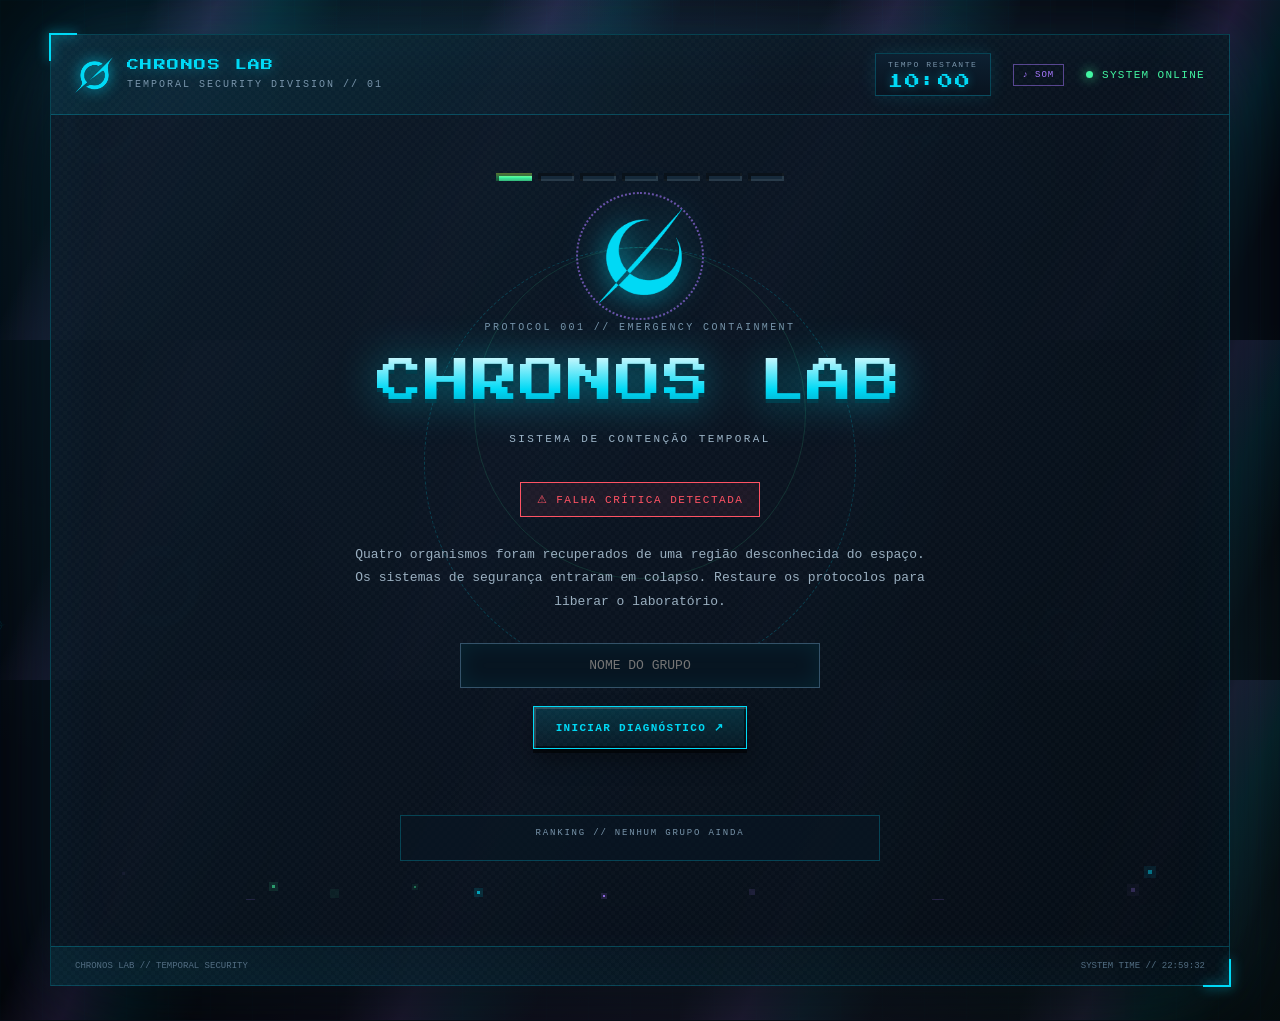
==== commit 16ebc9b3: "Add files via upload" ====
--- a/static/index.html
+++ b/static/index.html
@@ -271,7 +271,7 @@
 </head>
 <body>
 <div id="app"><div class="shell">
-<header class="topbar"><div class="brand">CHRONOS LAB<small>TEMPORAL SECURITY DIVISION // 01</small></div><div class="hright"><div class="timer" id="timer"><small>TEMPO RESTANTE</small><span id="timerText">10:00</span></div><div class="online" id="online">SYSTEM ONLINE</div></div></header>
+<header class="topbar"><div class="brand">CHRONOS LAB<small>TEMPORAL SECURITY DIVISION // 01</small></div><div class="hright"><div class="timer" id="timer"><small>TEMPO RESTANTE</small><span id="timerText">10:00</span></div><button class="music-pick" id="mute" type="button">♪ SOM</button><div class="online" id="online">SYSTEM ONLINE</div></div></header>
 <main>
 <div class="progress" id="progress"><span class="done"></span><span></span><span></span><span></span><span></span><span></span><span></span></div>
 <section class="screen active" id="s0"><div class="hero">
@@ -326,12 +326,41 @@
 <footer class="footer"><span>CHRONOS LAB // TEMPORAL SECURITY</span><span id="clock">SYSTEM TIME // --:--:--</span></footer>
 </div></div>
 <script>
+/* ---------- TRILHA SONORA (3 faixas, guiada pelo timer) ----------
+   normal   -> do início até restarem 2:30 (7:30 de jogo). O arquivo normal.mp3 já vem montado: começa em 2:02 da música
+   original e, em 5:25, volta para esse ponto com crossfade em cima da batida (130 BPM), sem corte
+   urgencia -> de 2:30 restantes até o fim do tempo
+   final    -> tela final (ranking). Tempo esgotado = silêncio. */
+const Trilha=(function(){
+  const LIMITE_URGENCIA=150, VOL=.6;
+  const F={normal:['audio/normal.mp3',true],urgencia:['audio/urgencia.mp3',true],final:['audio/final.mp3',false]};
+  const A={};for(const k in F){const a=new Audio(F[k][0]);a.loop=F[k][1];a.preload='auto';a.volume=0;A[k]=a;}
+  let atual=null,ativo=false,mudo=false;
+  function fade(a,alvo,ms,fim){clearInterval(a._f);const ini=a.volume,t0=performance.now();
+    a._f=setInterval(()=>{const k=Math.min(1,(performance.now()-t0)/ms);a.volume=Math.max(0,Math.min(1,ini+(alvo-ini)*k));if(k>=1){clearInterval(a._f);if(fim)fim();}},50);}
+  function tocar(k,ms){if(atual===k)return;const ant=atual?A[atual]:null,n=A[k];atual=k;
+    if(ant)fade(ant,0,ms,()=>{if(A[atual]!==ant)ant.pause();});
+    n.currentTime=0;const p=n.play();if(p&&p.catch)p.catch(()=>{});fade(n,VOL,ms);}
+  function parar(ms){ativo=false;const a=atual?A[atual]:null;atual=null;if(a)fade(a,0,ms,()=>a.pause());}
+  function setMudo(m){mudo=m;for(const k in A)A[k].muted=m;const b=document.getElementById('mute');if(b)b.textContent=m?'♪ MUDO':'♪ SOM';}
+  // se o navegador bloqueou o autoplay, tenta de novo no próximo clique
+  document.addEventListener('pointerdown',()=>{if(atual&&A[atual].paused&&!A[atual].ended){const p=A[atual].play();if(p&&p.catch)p.catch(()=>{});}},true);
+  document.addEventListener('DOMContentLoaded',()=>{const b=document.getElementById('mute');if(b)b.onclick=()=>setMudo(!mudo);});
+  return{
+    iniciar(t){if(ativo||atual==='final')return;ativo=true;tocar(t<=LIMITE_URGENCIA?'urgencia':'normal',600);},
+    tempo(t){if(ativo&&t<=LIMITE_URGENCIA)tocar('urgencia',1500);},
+    final(){ativo=false;tocar('final',900);},
+    esgotado(){parar(1200);},
+    estado(){return{ativo,atual,mudo};}
+  };
+})();
+
 let symbolSeq=[],circuitSeq=[],code='';
 let timeLeft=600,timerId=null;
-function renderTimer(){const t=document.getElementById('timer');document.getElementById('timerText').textContent=String(Math.floor(timeLeft/60)).padStart(2,'0')+':'+String(timeLeft%60).padStart(2,'0');t.classList.toggle('warn',timeLeft<=60&&timeLeft>0);}
-function startTimer(){if(timerId)return;timerId=setInterval(()=>{timeLeft--;renderTimer();if(timeLeft<=0){stopTimer();document.getElementById('timeout').classList.add('show');document.getElementById('online').textContent='SYSTEM LOCKED';}},1000);}
+function renderTimer(){const t=document.getElementById('timer');document.getElementById('timerText').textContent=String(Math.floor(timeLeft/60)).padStart(2,'0')+':'+String(timeLeft%60).padStart(2,'0');Trilha.tempo(timeLeft);t.classList.toggle('warn',timeLeft<=60&&timeLeft>0);}
+function startTimer(){if(timerId)return;timerId=setInterval(()=>{timeLeft--;renderTimer();if(timeLeft<=0){stopTimer();document.getElementById('timeout').classList.add('show');Trilha.esgotado();document.getElementById('online').textContent='SYSTEM LOCKED';}},1000);}
 function stopTimer(){clearInterval(timerId);timerId=null;}
-function go(n){if(n>=1&&n<=5)startTimer();if(n===6){stopTimer();document.getElementById('timer').classList.remove('warn');document.getElementById('timer').classList.add('done');}if(n===7){const u=600-timeLeft;document.getElementById('endTime').textContent=String(Math.floor(u/60)).padStart(2,'0')+':'+String(u%60).padStart(2,'0');document.getElementById('endRank').textContent=u<240?'AGENTE DE ELITE':u<420?'AGENTE VETERANO':'AGENTE RECRUTA';}document.querySelectorAll('.screen').forEach(x=>x.classList.remove('active'));document.getElementById('s'+n).classList.add('active');document.querySelectorAll('#progress span').forEach((x,i)=>x.classList.toggle('done',i<=n));document.getElementById('online').textContent=n===7?'SYSTEM OFFLINE':n===6?'ALL SYSTEMS RESTORED':'SYSTEM ONLINE';window.scrollTo({top:0,behavior:'smooth'});if(n===7)FX.end.forEach(f=>f());}
+function go(n){if(n>=1&&n<=5){startTimer();Trilha.iniciar(timeLeft);}if(n===6){stopTimer();document.getElementById('timer').classList.remove('warn');document.getElementById('timer').classList.add('done');}if(n===7){const u=600-timeLeft;document.getElementById('endTime').textContent=String(Math.floor(u/60)).padStart(2,'0')+':'+String(u%60).padStart(2,'0');document.getElementById('endRank').textContent=u<240?'AGENTE DE ELITE':u<420?'AGENTE VETERANO':'AGENTE RECRUTA';}document.querySelectorAll('.screen').forEach(x=>x.classList.remove('active'));document.getElementById('s'+n).classList.add('active');document.querySelectorAll('#progress span').forEach((x,i)=>x.classList.toggle('done',i<=n));document.getElementById('online').textContent=n===7?'SYSTEM OFFLINE':n===6?'ALL SYSTEMS RESTORED':'SYSTEM ONLINE';window.scrollTo({top:0,behavior:'smooth'});if(n===7)FX.end.forEach(f=>f());}
 const symbols=[{name:'CÍRCULO',shape:'circle',v:'●'},{name:'TRIÂNGULO',shape:'triangle',v:'▲'},{name:'QUADRADO',shape:'square',v:'■'},{name:'PENTÁGONO',shape:'pentagon',v:'⬟'}];
 function renderSymbols(){document.getElementById('symbolOptions').innerHTML=symbols.map((s,i)=>`<button class="symbol" aria-label="${s.name}" onclick="pickSymbol(${i})"><span class="shape ${s.shape}"></span></button>`).join('');document.getElementById('slots').innerHTML=Array.from({length:4},(_,i)=>`<div class="slot ${symbolSeq[i]!==undefined?'filled':''}">${symbolSeq[i]!==undefined?`<span class="shape ${symbols[symbolSeq[i]].shape}"></span>`:''}</div>`).join('');}
 function pickSymbol(i){if(symbolSeq.length<4){symbolSeq.push(i);renderSymbols();}}
@@ -416,7 +445,7 @@
     const m=await post('/api/fuga',{confirmacao:'Sim'});
     if(!m.includes('ESCAPARAM')){b.disabled=false;b.textContent='INITIATE SHUTDOWN';bad('f6',m==='ERRO_CONEXAO'?'SEM CONEXÃO COM O SERVIDOR':'ACESSO NEGADO // CONCLUA OS ENIGMAS');return;}
     document.getElementById('online').textContent='SYSTEM OFFLINE';good('f6','LABORATORY UNLOCKED // EXPERIMENT COMPLETE');document.querySelector('.shell').style.borderColor='rgba(67,245,162,.6)';
-    setTimeout(()=>{go(7);
+    setTimeout(()=>{go(7);Trilha.final(); /* música final: só aqui, após o botão de fuga ser aceito pelo servidor */
         if(typeof ultimaResp.tempo==='number')document.getElementById('endTime').textContent=fmtTempo(ultimaResp.tempo);
         document.getElementById('endGroup').textContent='GRUPO: '+grupoNome.toUpperCase();
         loadRanking('rankEnd',10,ultimaResp.id);},1800);
@@ -485,21 +514,6 @@
 FX.end.push(()=>{for(let k=0;k<5;k++)setTimeout(()=>orbs(R(W*.2,W*.8),R(H*.2,H*.6),12),k*220)});
 })();
 
-(function music(){
-const foot=document.querySelector('.footer'),inp=document.createElement('input'),btn=document.createElement('button');
-inp.type='file';inp.accept='audio/*';inp.hidden=true;btn.className='music-pick';btn.textContent='♪ CARREGAR MÚSICA';btn.onclick=()=>inp.click();foot.append(btn,inp);
-const mk=src=>Object.assign(new Audio(src),{loop:true});
-let audio=mk('Minecraft_Volume_Beta_-_Moog_City_2__mp3_pm_.mp3'),title='Moog City 2';
-inp.onchange=()=>{const f=inp.files[0];if(!f)return;audio.pause();audio=mk(URL.createObjectURL(f));title=/moog/i.test(f.name)?'Moog City 2':'Faixa carregada';btn.textContent='♪ '+f.name.slice(0,22).toUpperCase()};
-function ambient(){const ac=new(window.AudioContext||window.webkitAudioContext)(),out=ac.createGain(),dl=ac.createDelay(1),fb=ac.createGain(),sc=[261.63,293.66,329.63,392,440,523.25,587.33];
-out.gain.value=.5;dl.delayTime.value=.45;fb.gain.value=.45;dl.connect(fb);fb.connect(dl);out.connect(ac.destination);out.connect(dl);dl.connect(ac.destination);
-setInterval(()=>{const o=ac.createOscillator(),g=ac.createGain(),t=ac.currentTime;o.frequency.value=sc[Math.random()*sc.length|0]/(Math.random()<.3?2:1);
-g.gain.setValueAtTime(0,t);g.gain.linearRampToValueAtTime(.22,t+.03);g.gain.exponentialRampToValueAtTime(.0008,t+3);o.connect(g);g.connect(out);o.start(t);o.stop(t+3.2)},900)}
-FX.end.push(async()=>{const card=document.createElement('div');card.className='np';document.querySelector('#s7 .ending .lead').after(card);
-let ok=false;try{await audio.play();ok=true}catch(e){try{ambient()}catch(e2){}}
-card.innerHTML=ok?`<small>♪ TOCANDO AGORA</small><b>${title}<br>C418</b>`:'<small>♪ TRILHA AMBIENTE</small><b>Moog City 2 — C418</b><i>Para ouvir a faixa original, carregue o arquivo no rodapé antes de terminar.</i>'});
-})();
-
 (function clicks(){
 let ac;const beep=()=>{try{ac=ac||new(window.AudioContext||window.webkitAudioContext)();if(ac.state==='suspended')ac.resume();
 const t=ac.currentTime,o=ac.createOscillator(),g=ac.createGain();o.type='square';o.frequency.setValueAtTime(1100,t);o.frequency.exponentialRampToValueAtTime(420,t+.05);
